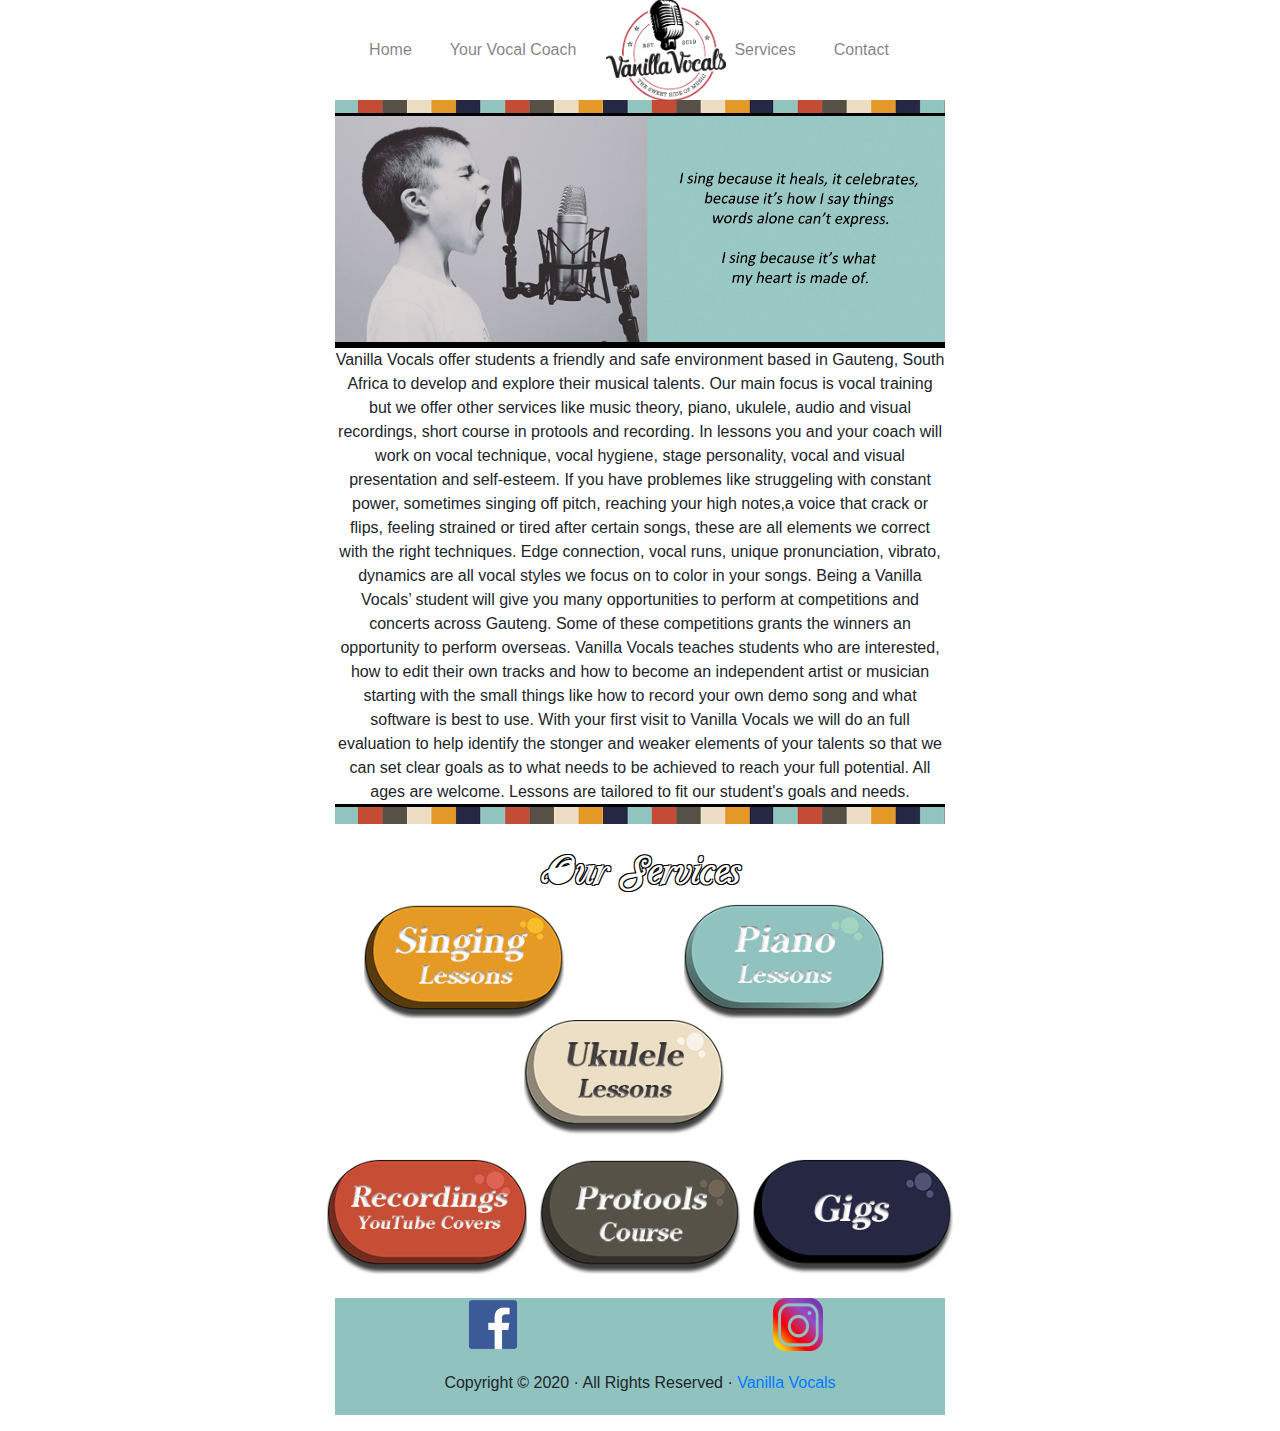
==== index.html @ 80941d9d "contact" ====
<html lang="en">
<head>
    <meta charset="UTF-8">
    <meta name="viewport" content="width=device-width, initial-scale=1.0">
    <meta http-equiv="X-UA-Compatible" content="ie=edge">
    
    <link rel="stylesheet" href="https://stackpath.bootstrapcdn.com/bootstrap/4.4.1/css/bootstrap.min.css" integrity="sha384-Vkoo8x4CGsO3+Hhxv8T/Q5PaXtkKtu6ug5TOeNV6gBiFeWPGFN9MuhOf23Q9Ifjh" crossorigin="anonymous">
    <link rel="stylesheet" type="text/css" href="css/index.css">
	
    <title>Vanilla Vocals</title>

</head>
<body>
    
    <div class="container col-lg-6 ">
<br><br><br><br>
        <nav class=" col-lg-6 navbar navbar-expand-md navbar-light  fixed-top transparent-navbar mx-auto">

            <button class="navbar-toggler" type="button" data-toggle="collapse" data-target="#navbarsExampleDefault" aria-controls="navbarsExampleDefault" aria-expanded="false" aria-label="Toggle navigation">
                <span class="navbar-toggler-icon"></span>
            </button>
            <div class="collapse navbar-collapse  justify-content-center" id="navbarsExampleDefault">
                <ul class="navbar-nav ">
                    <li class="nav-item "><a class="nav-link" href="./index.html0">Home</a></li>
                    <li class="nav-item "><a class="nav-link" href="./coach.html">Your Vocal Coach</a></li>
                </ul>
                <div><img width="120" src="./images/logo.png" alt="">
                  </div> 
                <ul class="navbar-nav ">
                    <li class="nav-item "><a class="nav-link" href="./Services.html">Services</a></li>
                    <li class="nav-item "><a class="nav-link" href="./contact">Contact</a></li>
                </ul>
            </div>
        </nav>
        </nav>
      <div class="colorbar"><img src="./images/background_stipes.png" alt="" width="100%" height="30" class="img-fluid mx-auto d-block"></div>
        <div class="top line">
            <div class=""><img src="./images/index_cover.png" alt="" width="100%" height="400" class="img-fluid mx-auto d-block"></div>
        </div>
          <div class="content text-center line">
            Vanilla Vocals offer students a friendly and safe environment based in Gauteng, South Africa 
            to develop and explore their musical talents. 
            Our main focus is vocal training but we offer other services like music theory, piano, ukulele, audio and visual recordings, short course in protools and recording.
            
            In lessons you and your coach will work on vocal technique, vocal hygiene, stage personality, vocal and visual presentation and self-esteem. If you have problemes like struggeling with constant power, sometimes singing off pitch, reaching your high notes,a voice that crack or flips, feeling strained or tired after certain songs, these are all elements we correct with the right techniques.
            Edge connection, vocal runs, unique pronunciation, vibrato, dynamics are all vocal styles we focus on to color in your songs.
            
            Being a Vanilla Vocals’ student will give you many opportunities to perform at competitions and concerts across Gauteng. Some of these competitions grants the winners an opportunity to perform overseas.
            
            Vanilla Vocals teaches students who are interested, how to edit their own tracks and how to become an independent artist or musician starting with the small things like how to record your own demo song and what software is best to use.
             
            With your first visit to Vanilla Vocals we will do an full evaluation to help identify the stonger and weaker elements of your talents so that we can set clear goals as to what needs to be achieved to reach your full potential.
            
            All ages are welcome. Lessons are tailored to fit our student's goals and needs.

          </div>
          <div class="colorbar"><img src="./images/background_stipes.png" alt="" width="100%" height="30" class="img-fluid mx-auto d-block"></div>
    <br>
   <h1 class="text-center">Our Services</h1> 
   <div id="navbar">
    <div class="services row">
        <img src="./images/singing.png" alt="" width="200" class="img-fluid mx-auto d-block" data-tilt data-tilt-max="20"><a class="nav-link" href="./Services.html/singing"></a>
        <img src="./images/piano.png" alt="" width="200"  class="img-fluid mx-auto d-block" data-tilt data-tilt-max="20" ><a class="nav-link" href="/"></a>
        <img src="./images/ukulele.png" alt="" width="200" class="img-fluid mx-auto d-block" data-tilt data-tilt-max="20"><a class="nav-link" href="#singing"></a>
    </div>
    <br>
    <div class="services row">
        <img src="./images/recordings.png" alt="" width="200" class="img-fluid mx-auto d-block" data-tilt data-tilt-max="20">
        <img src="./images/protools.png" alt="" width="200"  class="img-fluid mx-auto d-block"data-tilt data-tilt-max="20" >
        <img src="./images/gigs.png" alt="" width="200" class="img-fluid mx-auto d-block" data-tilt data-tilt-max="20">
    </div>
</div>
    <br>
    <div class="footer text-center">
       <div class="row mx-auto"> 
        <img src="./images/facebok.png" alt="facebook" width="70px" height="70px" class="img-fluid mx-auto">
        <img src="./images/insta.png" alt="Instagram" width="50px" height="50px"class="img-fluid mx-auto ">
    </div>
      
        <p>Copyright &copy; 2020 &middot; All Rights Reserved &middot; <a href="#" >Vanilla Vocals</a></p>
    
    </div>
    

</div>

    <script src="https://code.jquery.com/jquery-3.4.1.slim.min.js" integrity="sha384-J6qa4849blE2+poT4WnyKhv5vZF5SrPo0iEjwBvKU7imGFAV0wwj1yYfoRSJoZ+n" crossorigin="anonymous"></script>
    <script src="https://cdn.jsdelivr.net/npm/popper.js@1.16.0/dist/umd/popper.min.js" integrity="sha384-Q6E9RHvbIyZFJoft+2mJbHaEWldlvI9IOYy5n3zV9zzTtmI3UksdQRVvoxMfooAo" crossorigin="anonymous"></script>
    <script src="https://stackpath.bootstrapcdn.com/bootstrap/4.4.1/js/bootstrap.min.js" integrity="sha384-wfSDF2E50Y2D1uUdj0O3uMBJnjuUD4Ih7YwaYd1iqfktj0Uod8GCExl3Og8ifwB6" crossorigin="anonymous"></script>
    <script type="text/javascript" src="./js/vanilla-tilt.js"></script>
    <script type="text/javascript" src="./js/scroll.js"></script>
</body>
</html>
---- css/index.css ----
@font-face {
  font-family: 'carringtonregular';
    src: url('Carrington-webfont.woff') format('woff');
  font-weight: normal;
  font-style: normal;

}




.footer {
    background-color: #90c3bf ;
}

.line {
    border-top: black solid 3px;
    border-bottom: black solid 3px;
}
    
.slider {
    background: #333;
    height: 200px;
    width: 100%;
  }
  
  #logo {
    
    width: 150px;
    height: 70px;
  }
  
  .navbar-toggler {
    margin-top: 15px;
  }
  
  @media screen and (min-width: 992px) {
    .navbar {
        height: 100px;
     }
    #logo {
      
      width: 150px;
      height: 134px;
      position: relative;
      bottom: -20px;
    }
    .navbar-light .navbar-nav .nav-link {
      padding-right: 30px;
    }
    #nav-left {
      padding-left: 30px;
    }
  }

  .transparent-navbar{
	background-color: #fff;
    -ms-filter: "progid:DXImageTransform.Microsoft.Alpha(Opacity=50)";       /* IE 8 */
    filter: alpha(opacity=80);  /* IE 5-7 */
    -moz-opacity: 0;          /* Netscape */
    -khtml-opacity: 0;        /* Safari 1.x */
    opacity: 0.;  
  
}

h1 {
  font-family:'carringtonregular';
  color: #fff;
  text-shadow:
		-1px -1px 0 #000,
		1px -1px 0 #000,
		-1px 1px 0 #000,
		1px 1px 0 #000;
}

.singing {
  background-color: #e49828 ;
}

.piano {
  background-color: #91c4bf ;
}

.ukulele {
  background-color: #ecdcc3 ;
}

.recording {
  background-color: #c34c36 ;
}

.pro {
  background-color: #575046 ;
}

.gig {
  background-color: #262743 ;
}

p {
  padding: 20px;
}

.white {
  color: #fff;
}
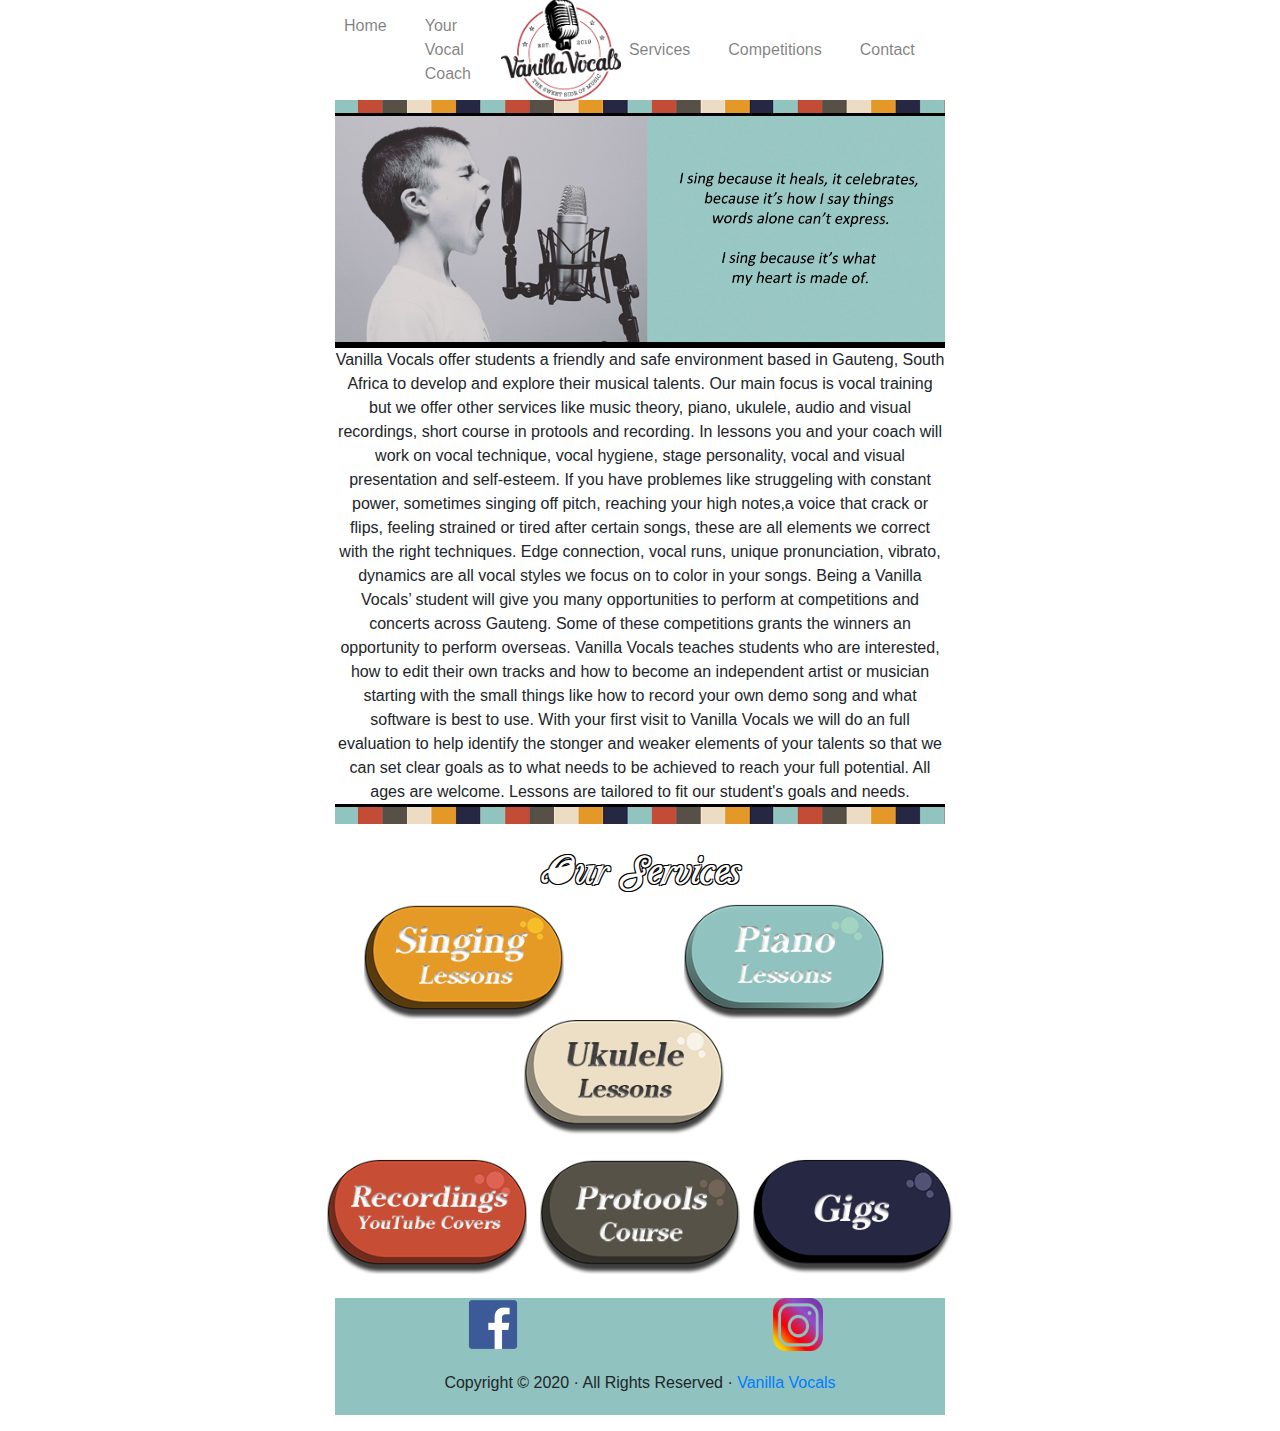
==== commit c1f0b460: "nav-changes" ====
--- a/index.html
+++ b/index.html
@@ -28,11 +28,12 @@
                   </div> 
                 <ul class="navbar-nav ">
                     <li class="nav-item "><a class="nav-link" href="./Services.html">Services</a></li>
+                    <li class="nav-item "><a class="nav-link" href="./Competitions.html">Competitions</a></li>
                     <li class="nav-item "><a class="nav-link" href="./contact">Contact</a></li>
                 </ul>
             </div>
         </nav>
-        </nav>
+        
       <div class="colorbar"><img src="./images/background_stipes.png" alt="" width="100%" height="30" class="img-fluid mx-auto d-block"></div>
         <div class="top line">
             <div class=""><img src="./images/index_cover.png" alt="" width="100%" height="400" class="img-fluid mx-auto d-block"></div>
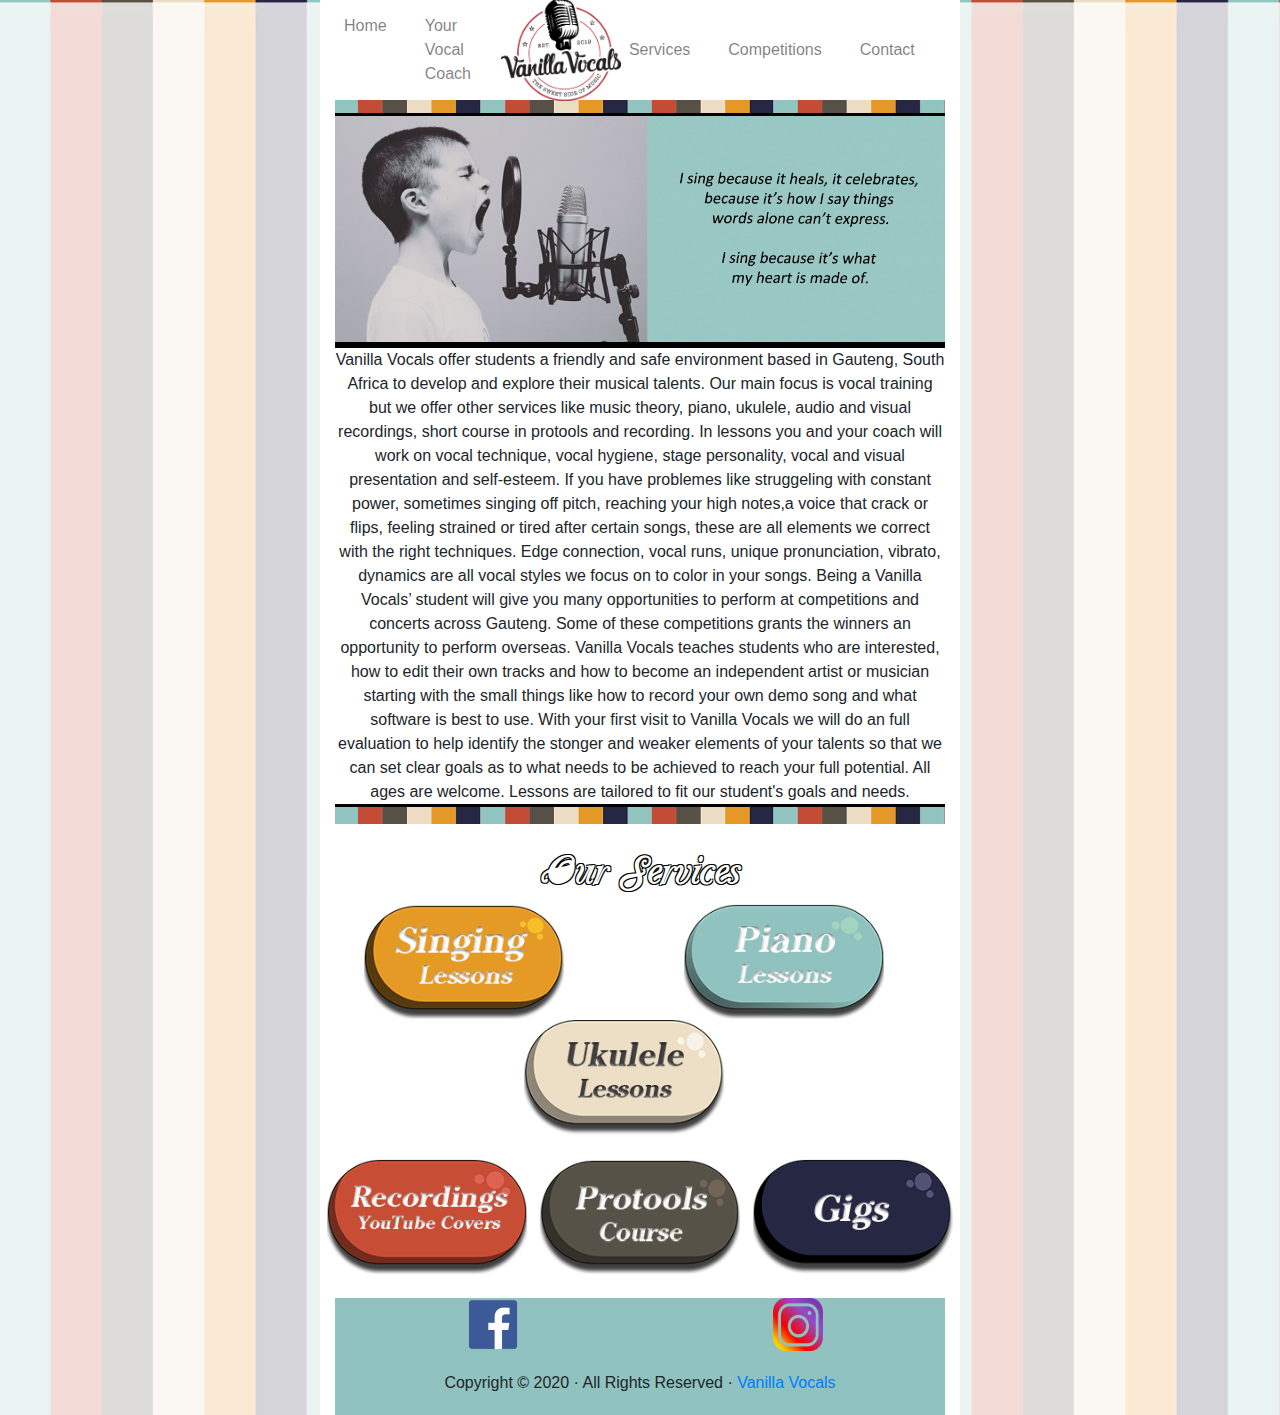
==== commit 3d30b0a7: "background" ====
--- a/index.html
+++ b/index.html
@@ -29,7 +29,7 @@
                 <ul class="navbar-nav ">
                     <li class="nav-item "><a class="nav-link" href="./Services.html">Services</a></li>
                     <li class="nav-item "><a class="nav-link" href="./Competitions.html">Competitions</a></li>
-                    <li class="nav-item "><a class="nav-link" href="./contact">Contact</a></li>
+                    <li class="nav-item "><a class="nav-link" href="./contact.html">Contact</a></li>
                 </ul>
             </div>
         </nav>
--- a/css/index.css
+++ b/css/index.css
@@ -1,3 +1,19 @@
+body,
+html {
+  width: 100%;
+  height: 100%;
+  font-family: 'Montserrat', sans-serif;
+  background: url(../images/background.png) no-repeat; 
+  -webkit-background-size: cover;
+  -moz-background-size: cover;
+  -o-background-size: cover;
+  background-size: cover;
+}
+
+.container {
+  background-color: #fff;
+}
+
 @font-face {
   font-family: 'carringtonregular';
     src: url('Carrington-webfont.woff') format('woff');
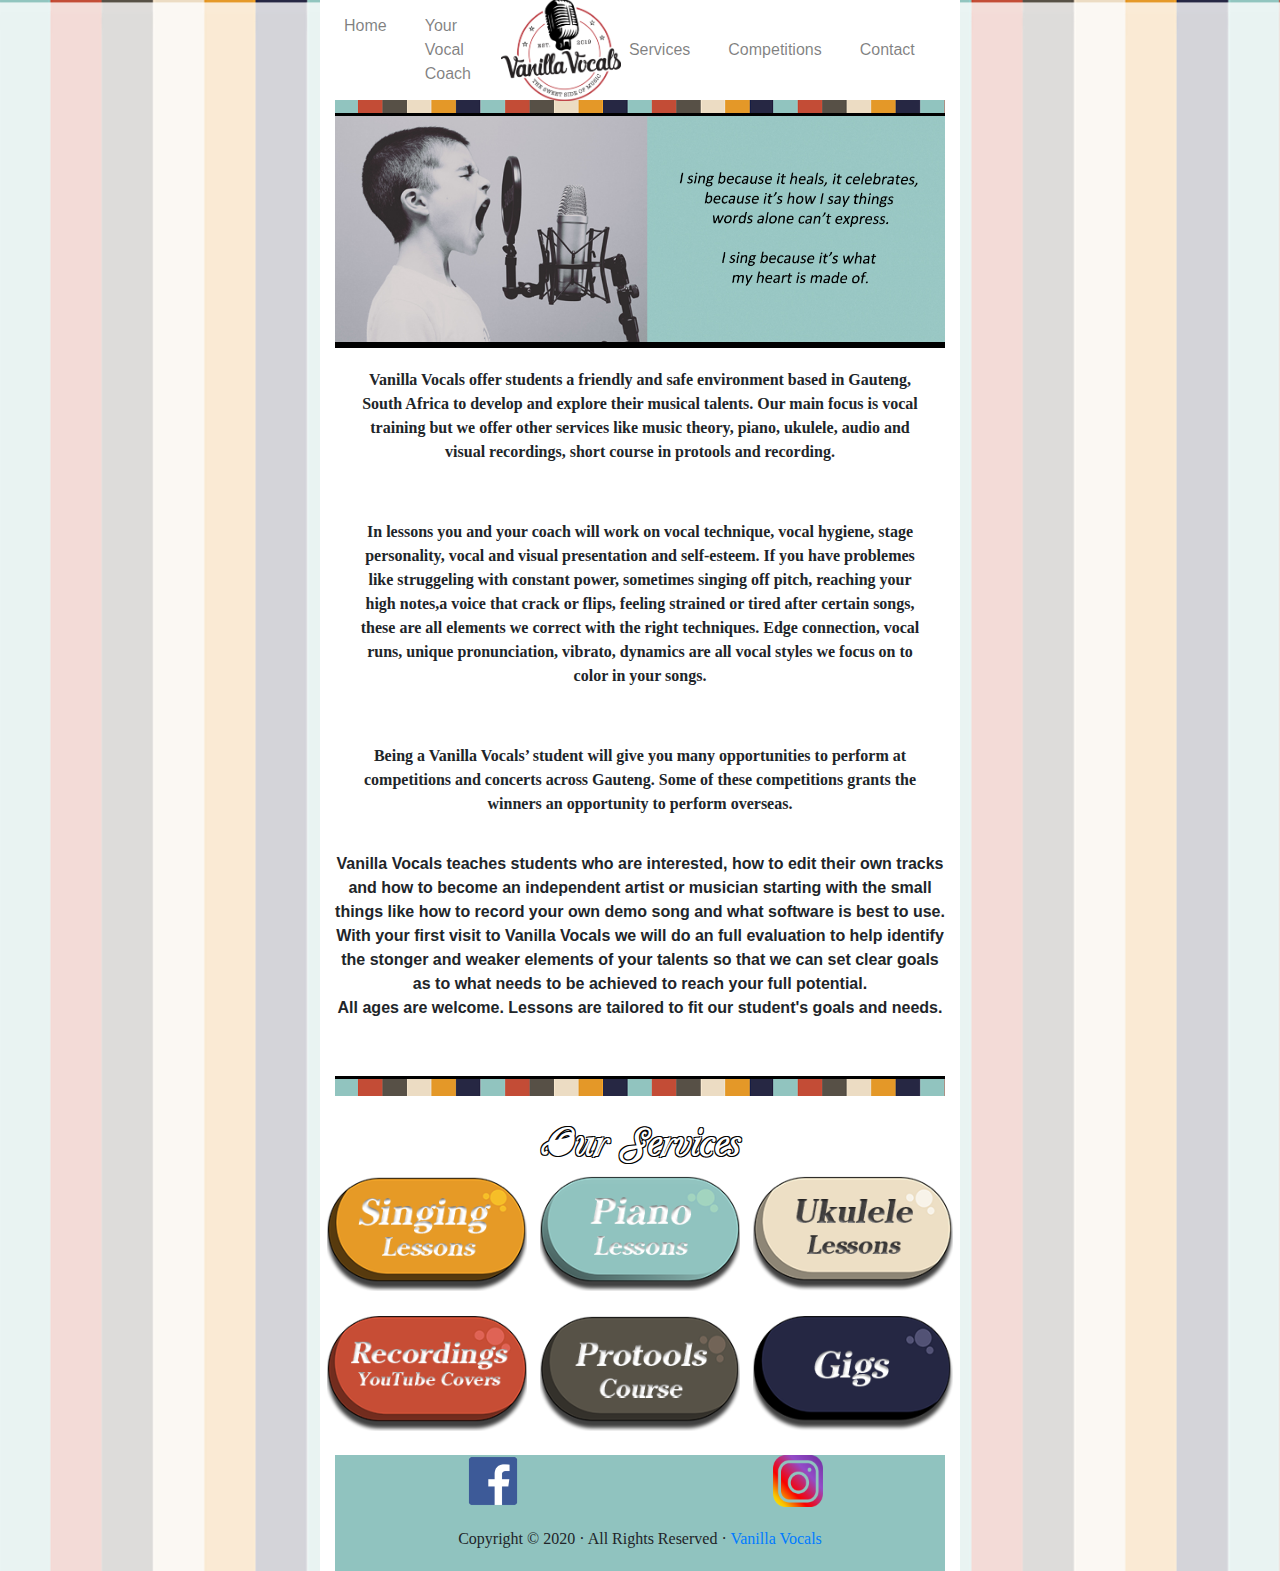
==== commit e9d42796: "font changes" ====
--- a/index.html
+++ b/index.html
@@ -21,7 +21,7 @@
             </button>
             <div class="collapse navbar-collapse  justify-content-center" id="navbarsExampleDefault">
                 <ul class="navbar-nav ">
-                    <li class="nav-item "><a class="nav-link" href="./index.html0">Home</a></li>
+                    <li class="nav-item "><a class="nav-link" href="./index.html">Home</a></li>
                     <li class="nav-item "><a class="nav-link" href="./coach.html">Your Vocal Coach</a></li>
                 </ul>
                 <div><img width="120" src="./images/logo.png" alt="">
@@ -38,21 +38,24 @@
         <div class="top line">
             <div class=""><img src="./images/index_cover.png" alt="" width="100%" height="400" class="img-fluid mx-auto d-block"></div>
         </div>
-          <div class="content text-center line">
-            Vanilla Vocals offer students a friendly and safe environment based in Gauteng, South Africa 
+          <div class="content text-center line tex">
+              <p>
+           <strong> Vanilla Vocals offer students a friendly and safe environment based in Gauteng, South Africa 
             to develop and explore their musical talents. 
-            Our main focus is vocal training but we offer other services like music theory, piano, ukulele, audio and visual recordings, short course in protools and recording.
+            Our main focus is vocal training but we offer other services like music theory, piano, ukulele, audio and visual recordings, short course in protools and recording.</p>
             
-            In lessons you and your coach will work on vocal technique, vocal hygiene, stage personality, vocal and visual presentation and self-esteem. If you have problemes like struggeling with constant power, sometimes singing off pitch, reaching your high notes,a voice that crack or flips, feeling strained or tired after certain songs, these are all elements we correct with the right techniques.
-            Edge connection, vocal runs, unique pronunciation, vibrato, dynamics are all vocal styles we focus on to color in your songs.
+            <p>In lessons you and your coach will work on vocal technique, vocal hygiene, stage personality, vocal and visual presentation and self-esteem. If you have problemes like struggeling with constant power, sometimes singing off pitch, reaching your high notes,a voice that crack or flips, feeling strained or tired after certain songs, these are all elements we correct with the right techniques.
+            Edge connection, vocal runs, unique pronunciation, vibrato, dynamics are all vocal styles we focus on to color in your songs.</p>
             
-            Being a Vanilla Vocals’ student will give you many opportunities to perform at competitions and concerts across Gauteng. Some of these competitions grants the winners an opportunity to perform overseas.
             
+           <p> Being a Vanilla Vocals’ student will give you many opportunities to perform at competitions and concerts across Gauteng. Some of these competitions grants the winners an opportunity to perform overseas.
+        </p> 
             Vanilla Vocals teaches students who are interested, how to edit their own tracks and how to become an independent artist or musician starting with the small things like how to record your own demo song and what software is best to use.
-             
+             <br>
             With your first visit to Vanilla Vocals we will do an full evaluation to help identify the stonger and weaker elements of your talents so that we can set clear goals as to what needs to be achieved to reach your full potential.
-            
-            All ages are welcome. Lessons are tailored to fit our student's goals and needs.
+            <br>
+            All ages are welcome. Lessons are tailored to fit our student's goals and needs.</strong>
+        </p>
 
           </div>
           <div class="colorbar"><img src="./images/background_stipes.png" alt="" width="100%" height="30" class="img-fluid mx-auto d-block"></div>
@@ -60,9 +63,9 @@
    <h1 class="text-center">Our Services</h1> 
    <div id="navbar">
     <div class="services row">
-        <img src="./images/singing.png" alt="" width="200" class="img-fluid mx-auto d-block" data-tilt data-tilt-max="20"><a class="nav-link" href="./Services.html/singing"></a>
-        <img src="./images/piano.png" alt="" width="200"  class="img-fluid mx-auto d-block" data-tilt data-tilt-max="20" ><a class="nav-link" href="/"></a>
-        <img src="./images/ukulele.png" alt="" width="200" class="img-fluid mx-auto d-block" data-tilt data-tilt-max="20"><a class="nav-link" href="#singing"></a>
+        <img src="./images/singing.png" alt="" width="200" class="img-fluid mx-auto d-block" data-tilt data-tilt-max="20">
+        <img src="./images/piano.png" alt="" width="200"  class="img-fluid mx-auto d-block" data-tilt data-tilt-max="20" >
+        <img src="./images/ukulele.png" alt="" width="200" class="img-fluid mx-auto d-block" data-tilt data-tilt-max="20">
     </div>
     <br>
     <div class="services row">
--- a/css/index.css
+++ b/css/index.css
@@ -1,9 +1,25 @@
+
+@font-face {
+  font-family: 'carringtonregular';
+    src: url('Carrington-webfont.woff') format('woff');
+  font-weight: normal;
+  font-style: normal;
+
+}
+
+@font-face {
+  font-family: 'Calibri Light';
+  font-style: normal;
+  font-weight: normal;
+  src: local('Calibri Light'), url('calibril.woff') format('woff');
+  }
+
+
 body,
 html {
   width: 100%;
   height: 100%;
-  font-family: 'Montserrat', sans-serif;
-  background: url(../images/background.png) no-repeat; 
+   background: url(../images/background.png) no-repeat; 
   -webkit-background-size: cover;
   -moz-background-size: cover;
   -o-background-size: cover;
@@ -13,16 +29,6 @@
 .container {
   background-color: #fff;
 }
-
-@font-face {
-  font-family: 'carringtonregular';
-    src: url('Carrington-webfont.woff') format('woff');
-  font-weight: normal;
-  font-style: normal;
-
-}
-
-
 
 
 .footer {
@@ -55,7 +61,7 @@
         height: 100px;
      }
     #logo {
-      
+     
       width: 150px;
       height: 134px;
       position: relative;
@@ -115,8 +121,21 @@
 
 p {
   padding: 20px;
+  padding: 20px;
+  font-family: 'Calibri';
+  font-style: normal;
+  font-variant: normal; 
+  
+  
 }
 
 .white {
   color: #fff;
-}+}
+
+h4 {
+  color: #91c4bf ;
+}
+
+
+
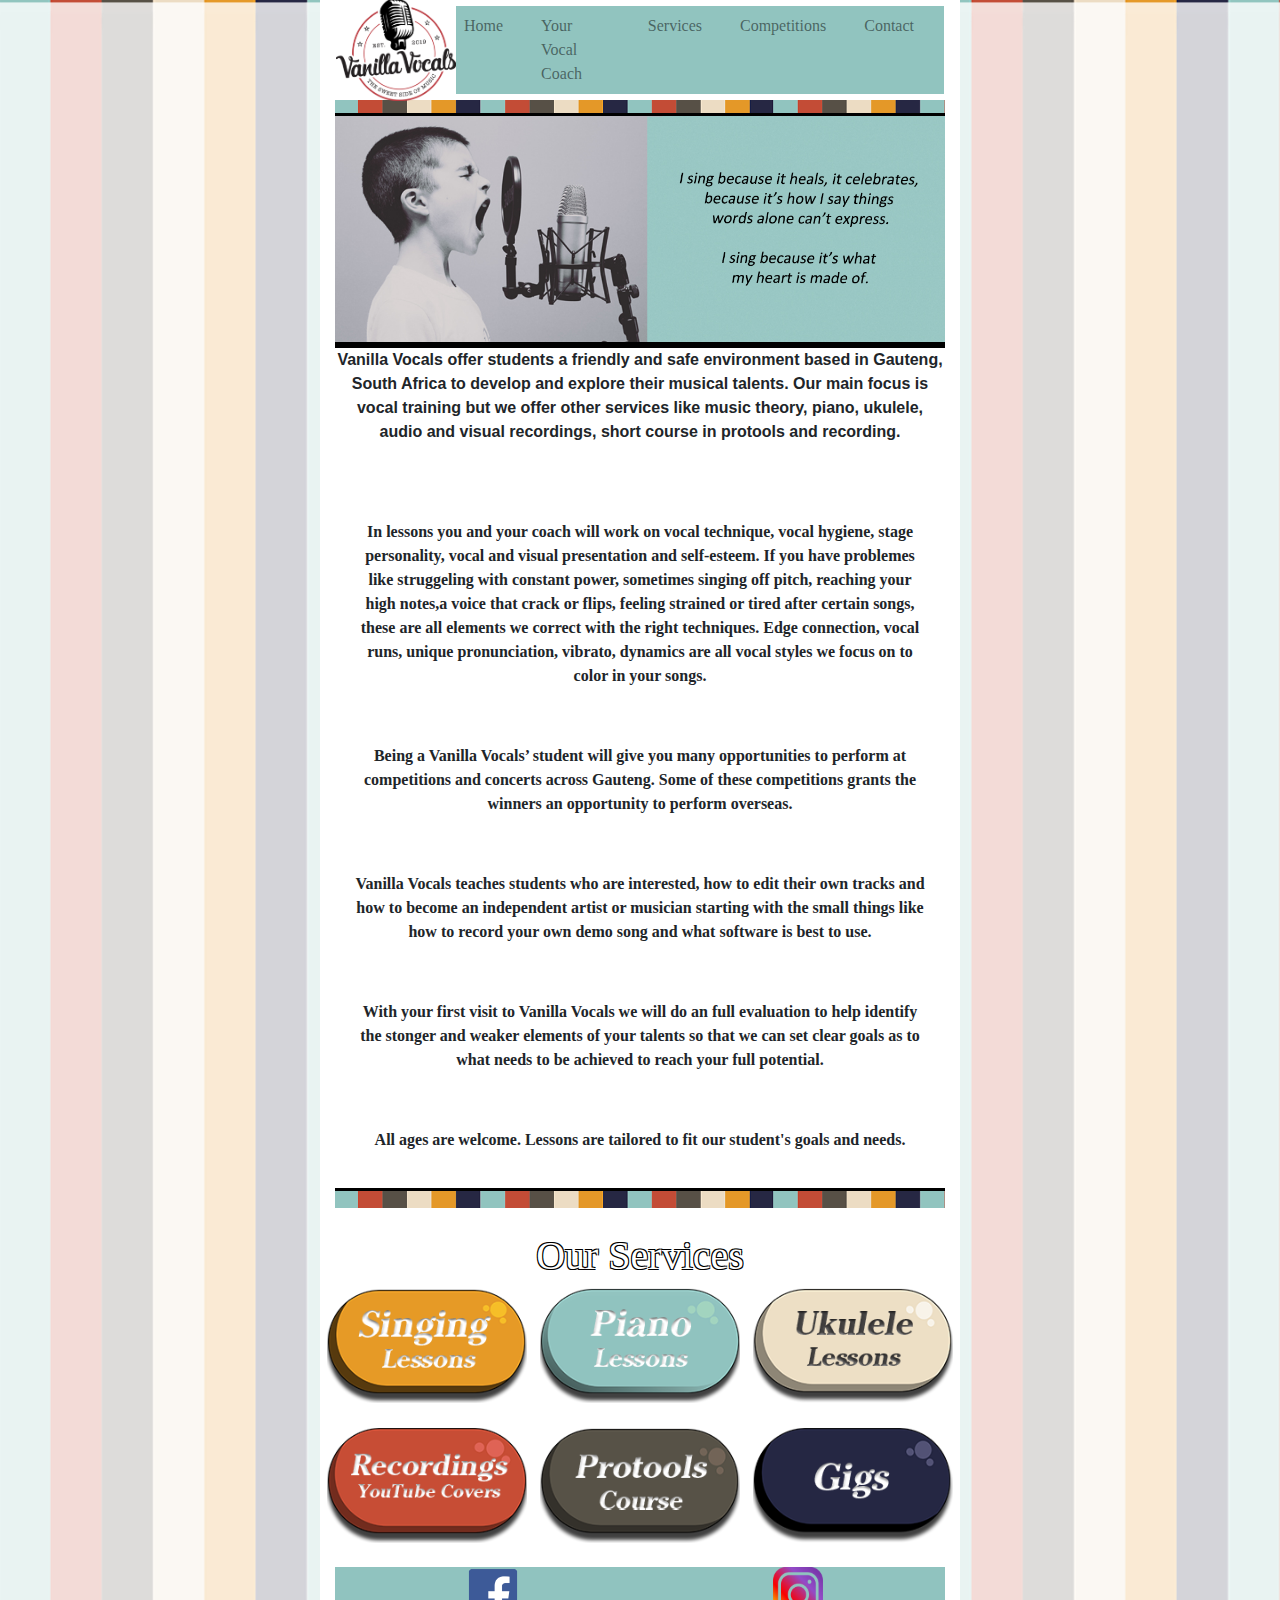
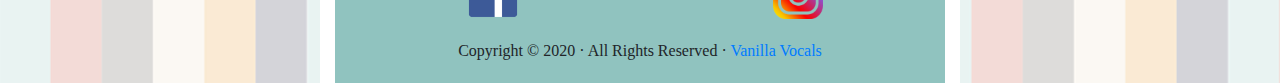
==== commit 17ff4472: "p tags" ====
--- a/index.html
+++ b/index.html
@@ -14,24 +14,25 @@
     
     <div class="container col-lg-6 ">
 <br><br><br><br>
+        
+  
+
         <nav class=" col-lg-6 navbar navbar-expand-md navbar-light  fixed-top transparent-navbar mx-auto">
 
             <button class="navbar-toggler" type="button" data-toggle="collapse" data-target="#navbarsExampleDefault" aria-controls="navbarsExampleDefault" aria-expanded="false" aria-label="Toggle navigation">
                 <span class="navbar-toggler-icon"></span>
             </button>
+            <div><img width="120" src="./images/logo.png" alt="">
+            </div> 
             <div class="collapse navbar-collapse  justify-content-center" id="navbarsExampleDefault">
                 <ul class="navbar-nav ">
                     <li class="nav-item "><a class="nav-link" href="./index.html">Home</a></li>
                     <li class="nav-item "><a class="nav-link" href="./coach.html">Your Vocal Coach</a></li>
-                </ul>
-                <div><img width="120" src="./images/logo.png" alt="">
-                  </div> 
-                <ul class="navbar-nav ">
                     <li class="nav-item "><a class="nav-link" href="./Services.html">Services</a></li>
                     <li class="nav-item "><a class="nav-link" href="./Competitions.html">Competitions</a></li>
                     <li class="nav-item "><a class="nav-link" href="./contact.html">Contact</a></li>
                 </ul>
-            </div>
+              </div>
         </nav>
         
       <div class="colorbar"><img src="./images/background_stipes.png" alt="" width="100%" height="30" class="img-fluid mx-auto d-block"></div>
@@ -39,23 +40,32 @@
             <div class=""><img src="./images/index_cover.png" alt="" width="100%" height="400" class="img-fluid mx-auto d-block"></div>
         </div>
           <div class="content text-center line tex">
-              <p>
+              
            <strong> Vanilla Vocals offer students a friendly and safe environment based in Gauteng, South Africa 
             to develop and explore their musical talents. 
             Our main focus is vocal training but we offer other services like music theory, piano, ukulele, audio and visual recordings, short course in protools and recording.</p>
             
-            <p>In lessons you and your coach will work on vocal technique, vocal hygiene, stage personality, vocal and visual presentation and self-esteem. If you have problemes like struggeling with constant power, sometimes singing off pitch, reaching your high notes,a voice that crack or flips, feeling strained or tired after certain songs, these are all elements we correct with the right techniques.
-            Edge connection, vocal runs, unique pronunciation, vibrato, dynamics are all vocal styles we focus on to color in your songs.</p>
             
+            <p>
+                In lessons you and your coach will work on vocal technique, vocal hygiene, stage personality, vocal and visual presentation and self-esteem. If you have problemes like struggeling with constant power, sometimes singing off pitch, reaching your high notes,a voice that crack or flips, feeling strained or tired after certain songs, these are all elements we correct with the right techniques.
+                Edge connection, vocal runs, unique pronunciation, vibrato, dynamics are all vocal styles we focus on to color in your songs.
+            </p>
+        
+           <p> 
+               Being a Vanilla Vocals’ student will give you many opportunities to perform at competitions and concerts across Gauteng. Some of these competitions grants the winners an opportunity to perform overseas.
+            </p> 
             
-           <p> Being a Vanilla Vocals’ student will give you many opportunities to perform at competitions and concerts across Gauteng. Some of these competitions grants the winners an opportunity to perform overseas.
-        </p> 
-            Vanilla Vocals teaches students who are interested, how to edit their own tracks and how to become an independent artist or musician starting with the small things like how to record your own demo song and what software is best to use.
-             <br>
+            <p>
+                Vanilla Vocals teaches students who are interested, how to edit their own tracks and how to become an independent artist or musician starting with the small things like how to record your own demo song and what software is best to use.
+            </p>
+            <p>
             With your first visit to Vanilla Vocals we will do an full evaluation to help identify the stonger and weaker elements of your talents so that we can set clear goals as to what needs to be achieved to reach your full potential.
-            <br>
-            All ages are welcome. Lessons are tailored to fit our student's goals and needs.</strong>
-        </p>
+            </p>
+            <p>
+            All ages are welcome. Lessons are tailored to fit our student's goals and needs.
+            </p>
+        </strong>
+        
 
           </div>
           <div class="colorbar"><img src="./images/background_stipes.png" alt="" width="100%" height="30" class="img-fluid mx-auto d-block"></div>
--- a/css/index.css
+++ b/css/index.css
@@ -1,3 +1,6 @@
+<style>
+@import url('https://fonts.googleapis.com/css?family=Sriracha&display=swap');
+</style>
 
 @font-face {
   font-family: 'carringtonregular';
@@ -137,5 +140,8 @@
   color: #91c4bf ;
 }
 
+.navbar-nav {
+  background-color: #91c4bf;
+  font-family: 'Sriracha', cursive;
+}
 
-
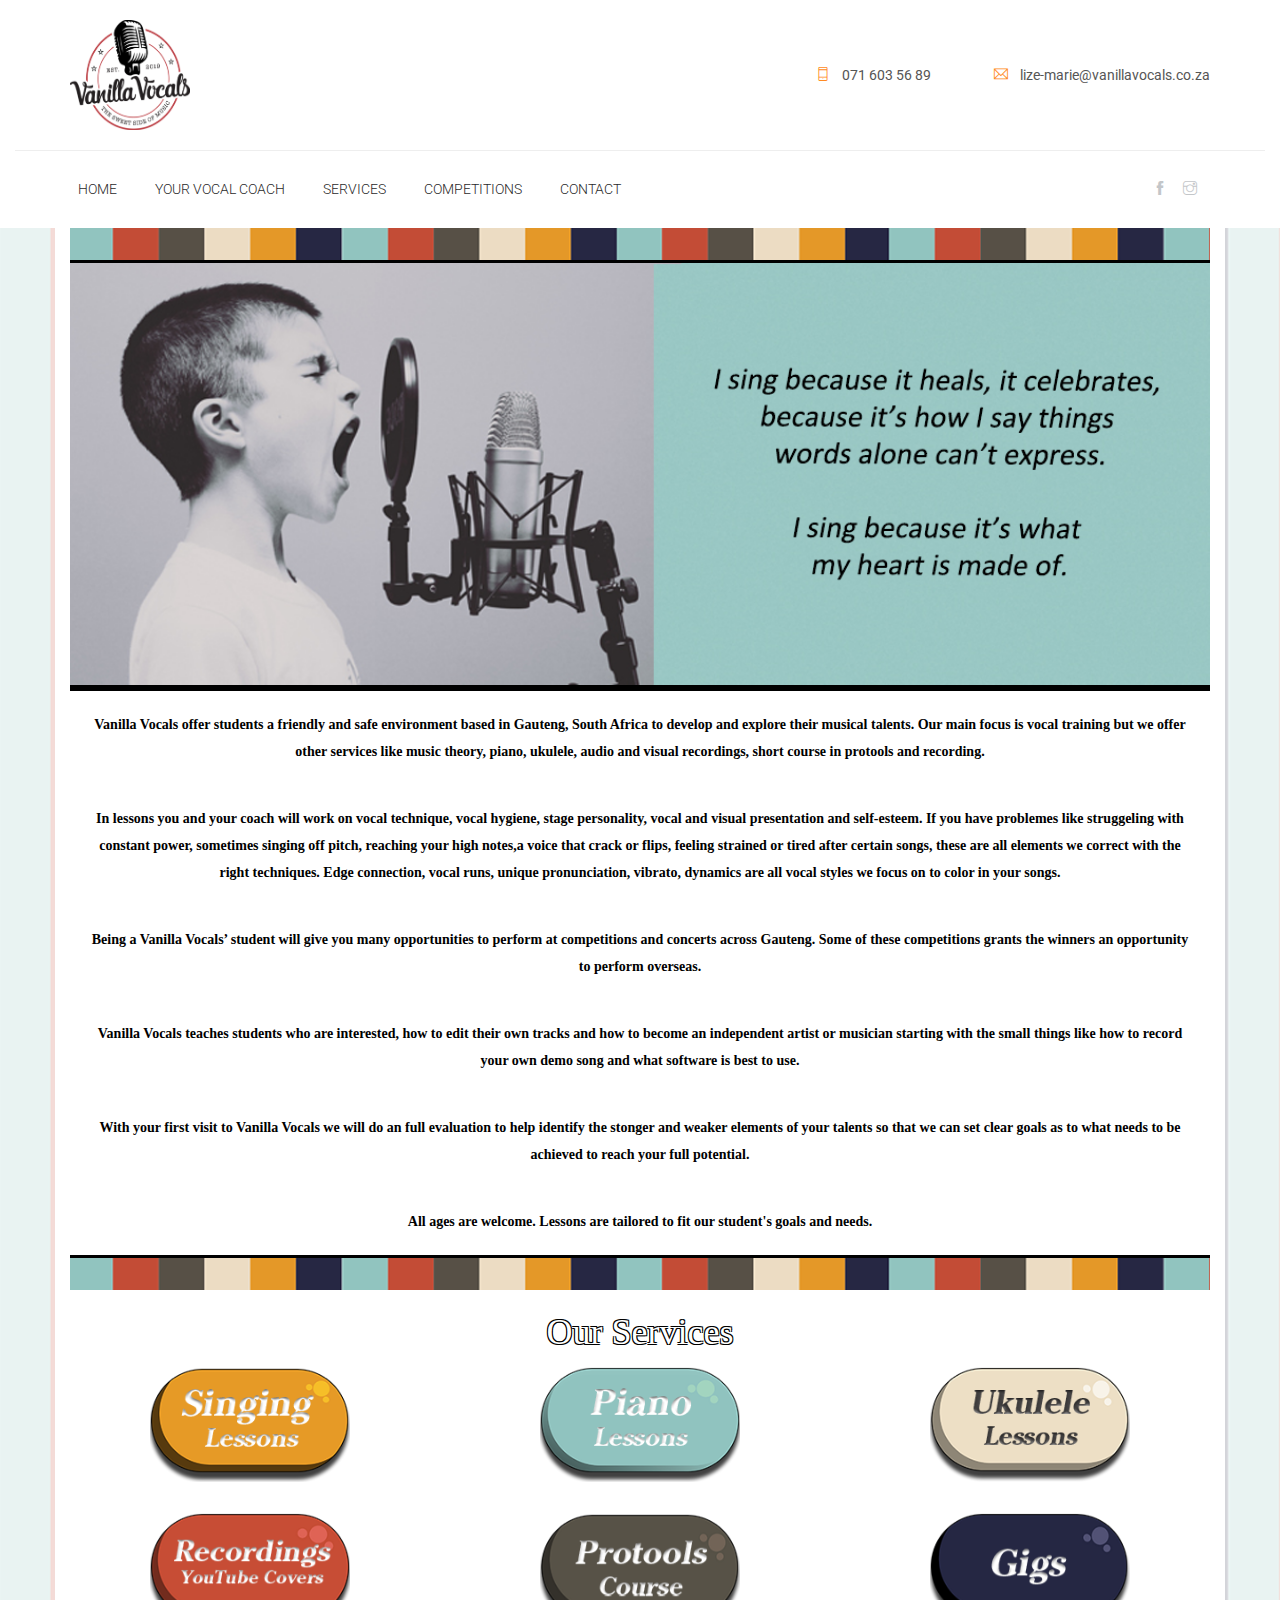
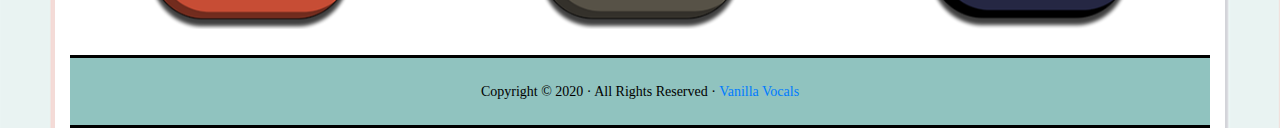
==== commit fbb3b07d: "nav bar" ====
--- a/index.html
+++ b/index.html
@@ -3,45 +3,109 @@
     <meta charset="UTF-8">
     <meta name="viewport" content="width=device-width, initial-scale=1.0">
     <meta http-equiv="X-UA-Compatible" content="ie=edge">
-    
+    <link rel="icon" href="./images/logo.png">
     <link rel="stylesheet" href="https://stackpath.bootstrapcdn.com/bootstrap/4.4.1/css/bootstrap.min.css" integrity="sha384-Vkoo8x4CGsO3+Hhxv8T/Q5PaXtkKtu6ug5TOeNV6gBiFeWPGFN9MuhOf23Q9Ifjh" crossorigin="anonymous">
+   
+    <script src="js/jquery-1.12.1.min.js"></script>
+   
+  
+    <!-- animate CSS -->
+    <link rel="stylesheet" href="css/animate.css">
+    <!-- owl carousel CSS -->
+    
+    <!-- themify CSS -->
+    <link rel="stylesheet" href="css/themify-icons.css">
+    <!-- flaticon CSS -->
+    <link rel="stylesheet" href="css/flaticon.css">
+    <!-- font awesome CSS -->
+   
+    <!-- swiper CSS -->
+    
+    <!-- style CSS -->
+    <link rel="stylesheet" href="css/style.css">
     <link rel="stylesheet" type="text/css" href="css/index.css">
 	
     <title>Vanilla Vocals</title>
 
 </head>
 <body>
-    
-    <div class="container col-lg-6 ">
-<br><br><br><br>
-        
-  
-
-        <nav class=" col-lg-6 navbar navbar-expand-md navbar-light  fixed-top transparent-navbar mx-auto">
-
-            <button class="navbar-toggler" type="button" data-toggle="collapse" data-target="#navbarsExampleDefault" aria-controls="navbarsExampleDefault" aria-expanded="false" aria-label="Toggle navigation">
-                <span class="navbar-toggler-icon"></span>
-            </button>
-            <div><img width="120" src="./images/logo.png" alt="">
-            </div> 
-            <div class="collapse navbar-collapse  justify-content-center" id="navbarsExampleDefault">
-                <ul class="navbar-nav ">
-                    <li class="nav-item "><a class="nav-link" href="./index.html">Home</a></li>
-                    <li class="nav-item "><a class="nav-link" href="./coach.html">Your Vocal Coach</a></li>
-                    <li class="nav-item "><a class="nav-link" href="./Services.html">Services</a></li>
-                    <li class="nav-item "><a class="nav-link" href="./Competitions.html">Competitions</a></li>
-                    <li class="nav-item "><a class="nav-link" href="./contact.html">Contact</a></li>
-                </ul>
-              </div>
-        </nav>
-        
+    <header class="header_area col-lg-12 bg-white ">
+        <div class="sub_header">
+            <div class="container">
+                <div class="row align-items-center">
+                  <div class="col-md-4 col-xl-6">
+                      <div id="logo">
+                          <a href="index.html"><img src="./images/logo.png" alt="" title="" width="120" height="110"  /></a>
+                      </div>
+                  </div>
+                  <div class="col-md-8 col-xl-6">
+                      <div class="sub_header_social_icon float-right">
+                        <a href="#"><i class="ti-mobile"></i>071 603 56 89</a>
+                        <a href="#"><i class="ti-email"></i>lize-marie@vanillavocals.co.za</a>
+                        
+                      </div>
+                    </div>
+                </div>
+            </div>
+        </div>
+        <div class="main_menu">
+            <div class="container">
+                <div class="row">
+                    <div class="col-lg-12">
+                        <nav class="navbar navbar-expand-lg navbar-light">
+                            <button class="navbar-toggler" type="button" data-toggle="collapse" data-target="#navbarSupportedContent" aria-controls="navbarSupportedContent" aria-expanded="false" aria-label="Toggle navigation">
+                                <span class="navbar-toggler-icon"></span>
+                            </button>
+
+                            <div class="collapse navbar-collapse" id="navbarSupportedContent">
+                                <ul class="navbar-nav mr-auto">
+                                    <li class="nav-item active">
+                                        <a class="nav-link active" href="index.html">Home</a>
+                                    </li>
+                                    <li class="nav-item">
+                                        <a href="./coach.html" class="nav-link">Your Vocal Coach</a>
+                                    </li>
+                                    <li class="nav-item">
+                                        <a href="./Services.html" class="nav-link">Services</a>
+                                    </li>
+                                    <li class="nav-item">
+                                        <a href="./Competitions.html" class="nav-link">Competitions</a>
+                                    </li>
+                                  <li class="nav-item">
+                                        <a href="contact.html" class="nav-link">Contact</a>
+                                    </li>
+                                </ul>
+                                <div class="header_social_icon d-none d-lg-block">
+                                    <ul>
+                                        <li><a href="#"><i class="ti-facebook"></i></a></li>
+                                        <li><a href="#"><i class="ti-instagram"></i></a></li>
+                                        
+                                    </ul>
+                                </div>
+                            </div>
+                        </nav>
+                        <div class="header_social_icon d-block d-lg-none">
+                            <ul>
+                                <li><a href="#"><i class="ti-facebook"></i></a></li>
+                                <li><a href="#"><i class="ti-instagram"></i></a></li>
+                                
+                            </ul>
+                        </div>
+                    </div>
+                </div>
+            </div>
+        </div>
+    </header>
+
+    <div class="container col-sm-12 col-md-12 col-xl-8 ">
+    
       <div class="colorbar"><img src="./images/background_stipes.png" alt="" width="100%" height="30" class="img-fluid mx-auto d-block"></div>
         <div class="top line">
             <div class=""><img src="./images/index_cover.png" alt="" width="100%" height="400" class="img-fluid mx-auto d-block"></div>
         </div>
           <div class="content text-center line tex">
               
-           <strong> Vanilla Vocals offer students a friendly and safe environment based in Gauteng, South Africa 
+           <strong> <p>Vanilla Vocals offer students a friendly and safe environment based in Gauteng, South Africa 
             to develop and explore their musical talents. 
             Our main focus is vocal training but we offer other services like music theory, piano, ukulele, audio and visual recordings, short course in protools and recording.</p>
             
@@ -72,24 +136,32 @@
     <br>
    <h1 class="text-center">Our Services</h1> 
    <div id="navbar">
-    <div class="services row">
-        <img src="./images/singing.png" alt="" width="200" class="img-fluid mx-auto d-block" data-tilt data-tilt-max="20">
-        <img src="./images/piano.png" alt="" width="200"  class="img-fluid mx-auto d-block" data-tilt data-tilt-max="20" >
-        <img src="./images/ukulele.png" alt="" width="200" class="img-fluid mx-auto d-block" data-tilt data-tilt-max="20">
+    <div class="row">
+        <div class="mx-auto services">
+        <a href="Services.html"><img src="./images/singing.png" alt="" width="200" class="img-fluid " data-tilt="" data-tilt-max="20"></a>
+     </div>
+     <div class="mx-auto services">
+        <a href="Services.html#piano"><img src="./images/piano.png" alt="" width="200" class="img-fluid " data-tilt="" data-tilt-max="20" ></a>
+    </div>
+    <div class="mx-auto services">
+        <a href="Services.html#ukulele"><img src="./images/ukulele.png" alt="" width="200" class="img-fluid " data-tilt="" data-tilt-max="20" ></a> 
+    </div> 
     </div>
     <br>
-    <div class="services row">
-        <img src="./images/recordings.png" alt="" width="200" class="img-fluid mx-auto d-block" data-tilt data-tilt-max="20">
-        <img src="./images/protools.png" alt="" width="200"  class="img-fluid mx-auto d-block"data-tilt data-tilt-max="20" >
-        <img src="./images/gigs.png" alt="" width="200" class="img-fluid mx-auto d-block" data-tilt data-tilt-max="20">
+    <div class="row">
+        <div class="mx-auto services">
+     <a href="Services.html#recordings"><img src="./images/recordings.png" alt="" width="200" class="img-fluid mx-auto d-block" data-tilt="" data-tilt-max="20" style="will-change: transform; transform: perspective(1000px) rotateX(0deg) rotateY(0deg) scale3d(1, 1, 1);"></a> 
+    </div>
+    <div class="mx-auto services">
+     <a href="Services.html#protools"><img src="./images/protools.png" alt="" width="200" class="img-fluid mx-auto d-block" data-tilt="" data-tilt-max="20" style="will-change: transform; transform: perspective(1000px) rotateX(0deg) rotateY(0deg) scale3d(1, 1, 1);"></a>
+     </div>
+     <div class="mx-auto services">
+     <a href="Services.html#gigs"><img src="./images/gigs.png" alt="" width="200" class="img-fluid mx-auto d-block" data-tilt="" data-tilt-max="20" style="will-change: transform; transform: perspective(1000px) rotateX(0deg) rotateY(0deg) scale3d(1, 1, 1);"></a> 
+    </div>
     </div>
 </div>
     <br>
-    <div class="footer text-center">
-       <div class="row mx-auto"> 
-        <img src="./images/facebok.png" alt="facebook" width="70px" height="70px" class="img-fluid mx-auto">
-        <img src="./images/insta.png" alt="Instagram" width="50px" height="50px"class="img-fluid mx-auto ">
-    </div>
+    <div class="footer text-center line ">
       
         <p>Copyright &copy; 2020 &middot; All Rights Reserved &middot; <a href="#" >Vanilla Vocals</a></p>
     
@@ -103,5 +175,26 @@
     <script src="https://stackpath.bootstrapcdn.com/bootstrap/4.4.1/js/bootstrap.min.js" integrity="sha384-wfSDF2E50Y2D1uUdj0O3uMBJnjuUD4Ih7YwaYd1iqfktj0Uod8GCExl3Og8ifwB6" crossorigin="anonymous"></script>
     <script type="text/javascript" src="./js/vanilla-tilt.js"></script>
     <script type="text/javascript" src="./js/scroll.js"></script>
+    <script src="js/jquery-1.12.1.min.js"></script>
+    <!-- popper js -->
+    <script src="js/popper.min.js"></script>
+    <!-- bootstrap js -->
+    <script src="js/bootstrap.min.js"></script>
+    <!-- aos js -->
+    <script src="js/aos.js"></script>
+    <!-- easing js -->
+    <script src="js/jquery.magnific-popup.js"></script>
+    <!-- swiper js -->
+    <script src="js/swiper.min.js"></script>
+    <!-- swiper js -->
+    <script src="js/masonry.pkgd.js"></script>
+    <!-- particles js -->
+    <script src="js/owl.carousel.min.js"></script>
+    <!-- carousel js -->
+    <script src="js/swiper.min.js"></script>
+    <!-- swiper js -->
+    <script src="js/swiper_custom.js"></script>
+    <!-- custom js -->
+    <script src="js/custom.js"></script> 
 </body>
 </html>--- a/css/themify-icons.css
+++ b/css/themify-icons.css
@@ -0,0 +1,1081 @@
+@font-face {
+	font-family: 'themify';
+	src:url('../fonts/themify.eot?-fvbane');
+	src:url('../fonts/themify.eot?#iefix-fvbane') format('embedded-opentype'),
+		url('../fonts/themify.woff?-fvbane') format('woff'),
+		url('../fonts/themify.ttf?-fvbane') format('truetype'),
+		url('../fonts/themify.svg?-fvbane#themify') format('svg');
+	font-weight: normal;
+	font-style: normal;
+}
+
+[class^="ti-"], [class*=" ti-"] {
+	font-family: 'themify';
+	speak: none;
+	font-style: normal;
+	font-weight: normal;
+	font-variant: normal;
+	text-transform: none;
+	line-height: 1;
+
+	/* Better Font Rendering =========== */
+	-webkit-font-smoothing: antialiased;
+	-moz-osx-font-smoothing: grayscale;
+}
+
+.ti-wand:before {
+	content: "\e600";
+}
+.ti-volume:before {
+	content: "\e601";
+}
+.ti-user:before {
+	content: "\e602";
+}
+.ti-unlock:before {
+	content: "\e603";
+}
+.ti-unlink:before {
+	content: "\e604";
+}
+.ti-trash:before {
+	content: "\e605";
+}
+.ti-thought:before {
+	content: "\e606";
+}
+.ti-target:before {
+	content: "\e607";
+}
+.ti-tag:before {
+	content: "\e608";
+}
+.ti-tablet:before {
+	content: "\e609";
+}
+.ti-star:before {
+	content: "\e60a";
+}
+.ti-spray:before {
+	content: "\e60b";
+}
+.ti-signal:before {
+	content: "\e60c";
+}
+.ti-shopping-cart:before {
+	content: "\e60d";
+}
+.ti-shopping-cart-full:before {
+	content: "\e60e";
+}
+.ti-settings:before {
+	content: "\e60f";
+}
+.ti-search:before {
+	content: "\e610";
+}
+.ti-zoom-in:before {
+	content: "\e611";
+}
+.ti-zoom-out:before {
+	content: "\e612";
+}
+.ti-cut:before {
+	content: "\e613";
+}
+.ti-ruler:before {
+	content: "\e614";
+}
+.ti-ruler-pencil:before {
+	content: "\e615";
+}
+.ti-ruler-alt:before {
+	content: "\e616";
+}
+.ti-bookmark:before {
+	content: "\e617";
+}
+.ti-bookmark-alt:before {
+	content: "\e618";
+}
+.ti-reload:before {
+	content: "\e619";
+}
+.ti-plus:before {
+	content: "\e61a";
+}
+.ti-pin:before {
+	content: "\e61b";
+}
+.ti-pencil:before {
+	content: "\e61c";
+}
+.ti-pencil-alt:before {
+	content: "\e61d";
+}
+.ti-paint-roller:before {
+	content: "\e61e";
+}
+.ti-paint-bucket:before {
+	content: "\e61f";
+}
+.ti-na:before {
+	content: "\e620";
+}
+.ti-mobile:before {
+	content: "\e621";
+}
+.ti-minus:before {
+	content: "\e622";
+}
+.ti-medall:before {
+	content: "\e623";
+}
+.ti-medall-alt:before {
+	content: "\e624";
+}
+.ti-marker:before {
+	content: "\e625";
+}
+.ti-marker-alt:before {
+	content: "\e626";
+}
+.ti-arrow-up:before {
+	content: "\e627";
+}
+.ti-arrow-right:before {
+	content: "\e628";
+}
+.ti-arrow-left:before {
+	content: "\e629";
+}
+.ti-arrow-down:before {
+	content: "\e62a";
+}
+.ti-lock:before {
+	content: "\e62b";
+}
+.ti-location-arrow:before {
+	content: "\e62c";
+}
+.ti-link:before {
+	content: "\e62d";
+}
+.ti-layout:before {
+	content: "\e62e";
+}
+.ti-layers:before {
+	content: "\e62f";
+}
+.ti-layers-alt:before {
+	content: "\e630";
+}
+.ti-key:before {
+	content: "\e631";
+}
+.ti-import:before {
+	content: "\e632";
+}
+.ti-image:before {
+	content: "\e633";
+}
+.ti-heart:before {
+	content: "\e634";
+}
+.ti-heart-broken:before {
+	content: "\e635";
+}
+.ti-hand-stop:before {
+	content: "\e636";
+}
+.ti-hand-open:before {
+	content: "\e637";
+}
+.ti-hand-drag:before {
+	content: "\e638";
+}
+.ti-folder:before {
+	content: "\e639";
+}
+.ti-flag:before {
+	content: "\e63a";
+}
+.ti-flag-alt:before {
+	content: "\e63b";
+}
+.ti-flag-alt-2:before {
+	content: "\e63c";
+}
+.ti-eye:before {
+	content: "\e63d";
+}
+.ti-export:before {
+	content: "\e63e";
+}
+.ti-exchange-vertical:before {
+	content: "\e63f";
+}
+.ti-desktop:before {
+	content: "\e640";
+}
+.ti-cup:before {
+	content: "\e641";
+}
+.ti-crown:before {
+	content: "\e642";
+}
+.ti-comments:before {
+	content: "\e643";
+}
+.ti-comment:before {
+	content: "\e644";
+}
+.ti-comment-alt:before {
+	content: "\e645";
+}
+.ti-close:before {
+	content: "\e646";
+}
+.ti-clip:before {
+	content: "\e647";
+}
+.ti-angle-up:before {
+	content: "\e648";
+}
+.ti-angle-right:before {
+	content: "\e649";
+}
+.ti-angle-left:before {
+	content: "\e64a";
+}
+.ti-angle-down:before {
+	content: "\e64b";
+}
+.ti-check:before {
+	content: "\e64c";
+}
+.ti-check-box:before {
+	content: "\e64d";
+}
+.ti-camera:before {
+	content: "\e64e";
+}
+.ti-announcement:before {
+	content: "\e64f";
+}
+.ti-brush:before {
+	content: "\e650";
+}
+.ti-briefcase:before {
+	content: "\e651";
+}
+.ti-bolt:before {
+	content: "\e652";
+}
+.ti-bolt-alt:before {
+	content: "\e653";
+}
+.ti-blackboard:before {
+	content: "\e654";
+}
+.ti-bag:before {
+	content: "\e655";
+}
+.ti-move:before {
+	content: "\e656";
+}
+.ti-arrows-vertical:before {
+	content: "\e657";
+}
+.ti-arrows-horizontal:before {
+	content: "\e658";
+}
+.ti-fullscreen:before {
+	content: "\e659";
+}
+.ti-arrow-top-right:before {
+	content: "\e65a";
+}
+.ti-arrow-top-left:before {
+	content: "\e65b";
+}
+.ti-arrow-circle-up:before {
+	content: "\e65c";
+}
+.ti-arrow-circle-right:before {
+	content: "\e65d";
+}
+.ti-arrow-circle-left:before {
+	content: "\e65e";
+}
+.ti-arrow-circle-down:before {
+	content: "\e65f";
+}
+.ti-angle-double-up:before {
+	content: "\e660";
+}
+.ti-angle-double-right:before {
+	content: "\e661";
+}
+.ti-angle-double-left:before {
+	content: "\e662";
+}
+.ti-angle-double-down:before {
+	content: "\e663";
+}
+.ti-zip:before {
+	content: "\e664";
+}
+.ti-world:before {
+	content: "\e665";
+}
+.ti-wheelchair:before {
+	content: "\e666";
+}
+.ti-view-list:before {
+	content: "\e667";
+}
+.ti-view-list-alt:before {
+	content: "\e668";
+}
+.ti-view-grid:before {
+	content: "\e669";
+}
+.ti-uppercase:before {
+	content: "\e66a";
+}
+.ti-upload:before {
+	content: "\e66b";
+}
+.ti-underline:before {
+	content: "\e66c";
+}
+.ti-truck:before {
+	content: "\e66d";
+}
+.ti-timer:before {
+	content: "\e66e";
+}
+.ti-ticket:before {
+	content: "\e66f";
+}
+.ti-thumb-up:before {
+	content: "\e670";
+}
+.ti-thumb-down:before {
+	content: "\e671";
+}
+.ti-text:before {
+	content: "\e672";
+}
+.ti-stats-up:before {
+	content: "\e673";
+}
+.ti-stats-down:before {
+	content: "\e674";
+}
+.ti-split-v:before {
+	content: "\e675";
+}
+.ti-split-h:before {
+	content: "\e676";
+}
+.ti-smallcap:before {
+	content: "\e677";
+}
+.ti-shine:before {
+	content: "\e678";
+}
+.ti-shift-right:before {
+	content: "\e679";
+}
+.ti-shift-left:before {
+	content: "\e67a";
+}
+.ti-shield:before {
+	content: "\e67b";
+}
+.ti-notepad:before {
+	content: "\e67c";
+}
+.ti-server:before {
+	content: "\e67d";
+}
+.ti-quote-right:before {
+	content: "\e67e";
+}
+.ti-quote-left:before {
+	content: "\e67f";
+}
+.ti-pulse:before {
+	content: "\e680";
+}
+.ti-printer:before {
+	content: "\e681";
+}
+.ti-power-off:before {
+	content: "\e682";
+}
+.ti-plug:before {
+	content: "\e683";
+}
+.ti-pie-chart:before {
+	content: "\e684";
+}
+.ti-paragraph:before {
+	content: "\e685";
+}
+.ti-panel:before {
+	content: "\e686";
+}
+.ti-package:before {
+	content: "\e687";
+}
+.ti-music:before {
+	content: "\e688";
+}
+.ti-music-alt:before {
+	content: "\e689";
+}
+.ti-mouse:before {
+	content: "\e68a";
+}
+.ti-mouse-alt:before {
+	content: "\e68b";
+}
+.ti-money:before {
+	content: "\e68c";
+}
+.ti-microphone:before {
+	content: "\e68d";
+}
+.ti-menu:before {
+	content: "\e68e";
+}
+.ti-menu-alt:before {
+	content: "\e68f";
+}
+.ti-map:before {
+	content: "\e690";
+}
+.ti-map-alt:before {
+	content: "\e691";
+}
+.ti-loop:before {
+	content: "\e692";
+}
+.ti-location-pin:before {
+	content: "\e693";
+}
+.ti-list:before {
+	content: "\e694";
+}
+.ti-light-bulb:before {
+	content: "\e695";
+}
+.ti-Italic:before {
+	content: "\e696";
+}
+.ti-info:before {
+	content: "\e697";
+}
+.ti-infinite:before {
+	content: "\e698";
+}
+.ti-id-badge:before {
+	content: "\e699";
+}
+.ti-hummer:before {
+	content: "\e69a";
+}
+.ti-home:before {
+	content: "\e69b";
+}
+.ti-help:before {
+	content: "\e69c";
+}
+.ti-headphone:before {
+	content: "\e69d";
+}
+.ti-harddrives:before {
+	content: "\e69e";
+}
+.ti-harddrive:before {
+	content: "\e69f";
+}
+.ti-gift:before {
+	content: "\e6a0";
+}
+.ti-game:before {
+	content: "\e6a1";
+}
+.ti-filter:before {
+	content: "\e6a2";
+}
+.ti-files:before {
+	content: "\e6a3";
+}
+.ti-file:before {
+	content: "\e6a4";
+}
+.ti-eraser:before {
+	content: "\e6a5";
+}
+.ti-envelope:before {
+	content: "\e6a6";
+}
+.ti-download:before {
+	content: "\e6a7";
+}
+.ti-direction:before {
+	content: "\e6a8";
+}
+.ti-direction-alt:before {
+	content: "\e6a9";
+}
+.ti-dashboard:before {
+	content: "\e6aa";
+}
+.ti-control-stop:before {
+	content: "\e6ab";
+}
+.ti-control-shuffle:before {
+	content: "\e6ac";
+}
+.ti-control-play:before {
+	content: "\e6ad";
+}
+.ti-control-pause:before {
+	content: "\e6ae";
+}
+.ti-control-forward:before {
+	content: "\e6af";
+}
+.ti-control-backward:before {
+	content: "\e6b0";
+}
+.ti-cloud:before {
+	content: "\e6b1";
+}
+.ti-cloud-up:before {
+	content: "\e6b2";
+}
+.ti-cloud-down:before {
+	content: "\e6b3";
+}
+.ti-clipboard:before {
+	content: "\e6b4";
+}
+.ti-car:before {
+	content: "\e6b5";
+}
+.ti-calendar:before {
+	content: "\e6b6";
+}
+.ti-book:before {
+	content: "\e6b7";
+}
+.ti-bell:before {
+	content: "\e6b8";
+}
+.ti-basketball:before {
+	content: "\e6b9";
+}
+.ti-bar-chart:before {
+	content: "\e6ba";
+}
+.ti-bar-chart-alt:before {
+	content: "\e6bb";
+}
+.ti-back-right:before {
+	content: "\e6bc";
+}
+.ti-back-left:before {
+	content: "\e6bd";
+}
+.ti-arrows-corner:before {
+	content: "\e6be";
+}
+.ti-archive:before {
+	content: "\e6bf";
+}
+.ti-anchor:before {
+	content: "\e6c0";
+}
+.ti-align-right:before {
+	content: "\e6c1";
+}
+.ti-align-left:before {
+	content: "\e6c2";
+}
+.ti-align-justify:before {
+	content: "\e6c3";
+}
+.ti-align-center:before {
+	content: "\e6c4";
+}
+.ti-alert:before {
+	content: "\e6c5";
+}
+.ti-alarm-clock:before {
+	content: "\e6c6";
+}
+.ti-agenda:before {
+	content: "\e6c7";
+}
+.ti-write:before {
+	content: "\e6c8";
+}
+.ti-window:before {
+	content: "\e6c9";
+}
+.ti-widgetized:before {
+	content: "\e6ca";
+}
+.ti-widget:before {
+	content: "\e6cb";
+}
+.ti-widget-alt:before {
+	content: "\e6cc";
+}
+.ti-wallet:before {
+	content: "\e6cd";
+}
+.ti-video-clapper:before {
+	content: "\e6ce";
+}
+.ti-video-camera:before {
+	content: "\e6cf";
+}
+.ti-vector:before {
+	content: "\e6d0";
+}
+.ti-themify-logo:before {
+	content: "\e6d1";
+}
+.ti-themify-favicon:before {
+	content: "\e6d2";
+}
+.ti-themify-favicon-alt:before {
+	content: "\e6d3";
+}
+.ti-support:before {
+	content: "\e6d4";
+}
+.ti-stamp:before {
+	content: "\e6d5";
+}
+.ti-split-v-alt:before {
+	content: "\e6d6";
+}
+.ti-slice:before {
+	content: "\e6d7";
+}
+.ti-shortcode:before {
+	content: "\e6d8";
+}
+.ti-shift-right-alt:before {
+	content: "\e6d9";
+}
+.ti-shift-left-alt:before {
+	content: "\e6da";
+}
+.ti-ruler-alt-2:before {
+	content: "\e6db";
+}
+.ti-receipt:before {
+	content: "\e6dc";
+}
+.ti-pin2:before {
+	content: "\e6dd";
+}
+.ti-pin-alt:before {
+	content: "\e6de";
+}
+.ti-pencil-alt2:before {
+	content: "\e6df";
+}
+.ti-palette:before {
+	content: "\e6e0";
+}
+.ti-more:before {
+	content: "\e6e1";
+}
+.ti-more-alt:before {
+	content: "\e6e2";
+}
+.ti-microphone-alt:before {
+	content: "\e6e3";
+}
+.ti-magnet:before {
+	content: "\e6e4";
+}
+.ti-line-double:before {
+	content: "\e6e5";
+}
+.ti-line-dotted:before {
+	content: "\e6e6";
+}
+.ti-line-dashed:before {
+	content: "\e6e7";
+}
+.ti-layout-width-full:before {
+	content: "\e6e8";
+}
+.ti-layout-width-default:before {
+	content: "\e6e9";
+}
+.ti-layout-width-default-alt:before {
+	content: "\e6ea";
+}
+.ti-layout-tab:before {
+	content: "\e6eb";
+}
+.ti-layout-tab-window:before {
+	content: "\e6ec";
+}
+.ti-layout-tab-v:before {
+	content: "\e6ed";
+}
+.ti-layout-tab-min:before {
+	content: "\e6ee";
+}
+.ti-layout-slider:before {
+	content: "\e6ef";
+}
+.ti-layout-slider-alt:before {
+	content: "\e6f0";
+}
+.ti-layout-sidebar-right:before {
+	content: "\e6f1";
+}
+.ti-layout-sidebar-none:before {
+	content: "\e6f2";
+}
+.ti-layout-sidebar-left:before {
+	content: "\e6f3";
+}
+.ti-layout-placeholder:before {
+	content: "\e6f4";
+}
+.ti-layout-menu:before {
+	content: "\e6f5";
+}
+.ti-layout-menu-v:before {
+	content: "\e6f6";
+}
+.ti-layout-menu-separated:before {
+	content: "\e6f7";
+}
+.ti-layout-menu-full:before {
+	content: "\e6f8";
+}
+.ti-layout-media-right-alt:before {
+	content: "\e6f9";
+}
+.ti-layout-media-right:before {
+	content: "\e6fa";
+}
+.ti-layout-media-overlay:before {
+	content: "\e6fb";
+}
+.ti-layout-media-overlay-alt:before {
+	content: "\e6fc";
+}
+.ti-layout-media-overlay-alt-2:before {
+	content: "\e6fd";
+}
+.ti-layout-media-left-alt:before {
+	content: "\e6fe";
+}
+.ti-layout-media-left:before {
+	content: "\e6ff";
+}
+.ti-layout-media-center-alt:before {
+	content: "\e700";
+}
+.ti-layout-media-center:before {
+	content: "\e701";
+}
+.ti-layout-list-thumb:before {
+	content: "\e702";
+}
+.ti-layout-list-thumb-alt:before {
+	content: "\e703";
+}
+.ti-layout-list-post:before {
+	content: "\e704";
+}
+.ti-layout-list-large-image:before {
+	content: "\e705";
+}
+.ti-layout-line-solid:before {
+	content: "\e706";
+}
+.ti-layout-grid4:before {
+	content: "\e707";
+}
+.ti-layout-grid3:before {
+	content: "\e708";
+}
+.ti-layout-grid2:before {
+	content: "\e709";
+}
+.ti-layout-grid2-thumb:before {
+	content: "\e70a";
+}
+.ti-layout-cta-right:before {
+	content: "\e70b";
+}
+.ti-layout-cta-left:before {
+	content: "\e70c";
+}
+.ti-layout-cta-center:before {
+	content: "\e70d";
+}
+.ti-layout-cta-btn-right:before {
+	content: "\e70e";
+}
+.ti-layout-cta-btn-left:before {
+	content: "\e70f";
+}
+.ti-layout-column4:before {
+	content: "\e710";
+}
+.ti-layout-column3:before {
+	content: "\e711";
+}
+.ti-layout-column2:before {
+	content: "\e712";
+}
+.ti-layout-accordion-separated:before {
+	content: "\e713";
+}
+.ti-layout-accordion-merged:before {
+	content: "\e714";
+}
+.ti-layout-accordion-list:before {
+	content: "\e715";
+}
+.ti-ink-pen:before {
+	content: "\e716";
+}
+.ti-info-alt:before {
+	content: "\e717";
+}
+.ti-help-alt:before {
+	content: "\e718";
+}
+.ti-headphone-alt:before {
+	content: "\e719";
+}
+.ti-hand-point-up:before {
+	content: "\e71a";
+}
+.ti-hand-point-right:before {
+	content: "\e71b";
+}
+.ti-hand-point-left:before {
+	content: "\e71c";
+}
+.ti-hand-point-down:before {
+	content: "\e71d";
+}
+.ti-gallery:before {
+	content: "\e71e";
+}
+.ti-face-smile:before {
+	content: "\e71f";
+}
+.ti-face-sad:before {
+	content: "\e720";
+}
+.ti-credit-card:before {
+	content: "\e721";
+}
+.ti-control-skip-forward:before {
+	content: "\e722";
+}
+.ti-control-skip-backward:before {
+	content: "\e723";
+}
+.ti-control-record:before {
+	content: "\e724";
+}
+.ti-control-eject:before {
+	content: "\e725";
+}
+.ti-comments-smiley:before {
+	content: "\e726";
+}
+.ti-brush-alt:before {
+	content: "\e727";
+}
+.ti-youtube:before {
+	content: "\e728";
+}
+.ti-vimeo:before {
+	content: "\e729";
+}
+.ti-twitter:before {
+	content: "\e72a";
+}
+.ti-time:before {
+	content: "\e72b";
+}
+.ti-tumblr:before {
+	content: "\e72c";
+}
+.ti-skype:before {
+	content: "\e72d";
+}
+.ti-share:before {
+	content: "\e72e";
+}
+.ti-share-alt:before {
+	content: "\e72f";
+}
+.ti-rocket:before {
+	content: "\e730";
+}
+.ti-pinterest:before {
+	content: "\e731";
+}
+.ti-new-window:before {
+	content: "\e732";
+}
+.ti-microsoft:before {
+	content: "\e733";
+}
+.ti-list-ol:before {
+	content: "\e734";
+}
+.ti-linkedin:before {
+	content: "\e735";
+}
+.ti-layout-sidebar-2:before {
+	content: "\e736";
+}
+.ti-layout-grid4-alt:before {
+	content: "\e737";
+}
+.ti-layout-grid3-alt:before {
+	content: "\e738";
+}
+.ti-layout-grid2-alt:before {
+	content: "\e739";
+}
+.ti-layout-column4-alt:before {
+	content: "\e73a";
+}
+.ti-layout-column3-alt:before {
+	content: "\e73b";
+}
+.ti-layout-column2-alt:before {
+	content: "\e73c";
+}
+.ti-instagram:before {
+	content: "\e73d";
+}
+.ti-google:before {
+	content: "\e73e";
+}
+.ti-github:before {
+	content: "\e73f";
+}
+.ti-flickr:before {
+	content: "\e740";
+}
+.ti-facebook:before {
+	content: "\e741";
+}
+.ti-dropbox:before {
+	content: "\e742";
+}
+.ti-dribbble:before {
+	content: "\e743";
+}
+.ti-apple:before {
+	content: "\e744";
+}
+.ti-android:before {
+	content: "\e745";
+}
+.ti-save:before {
+	content: "\e746";
+}
+.ti-save-alt:before {
+	content: "\e747";
+}
+.ti-yahoo:before {
+	content: "\e748";
+}
+.ti-wordpress:before {
+	content: "\e749";
+}
+.ti-vimeo-alt:before {
+	content: "\e74a";
+}
+.ti-twitter-alt:before {
+	content: "\e74b";
+}
+.ti-tumblr-alt:before {
+	content: "\e74c";
+}
+.ti-trello:before {
+	content: "\e74d";
+}
+.ti-stack-overflow:before {
+	content: "\e74e";
+}
+.ti-soundcloud:before {
+	content: "\e74f";
+}
+.ti-sharethis:before {
+	content: "\e750";
+}
+.ti-sharethis-alt:before {
+	content: "\e751";
+}
+.ti-reddit:before {
+	content: "\e752";
+}
+.ti-pinterest-alt:before {
+	content: "\e753";
+}
+.ti-microsoft-alt:before {
+	content: "\e754";
+}
+.ti-linux:before {
+	content: "\e755";
+}
+.ti-jsfiddle:before {
+	content: "\e756";
+}
+.ti-joomla:before {
+	content: "\e757";
+}
+.ti-html5:before {
+	content: "\e758";
+}
+.ti-flickr-alt:before {
+	content: "\e759";
+}
+.ti-email:before {
+	content: "\e75a";
+}
+.ti-drupal:before {
+	content: "\e75b";
+}
+.ti-dropbox-alt:before {
+	content: "\e75c";
+}
+.ti-css3:before {
+	content: "\e75d";
+}
+.ti-rss:before {
+	content: "\e75e";
+}
+.ti-rss-alt:before {
+	content: "\e75f";
+}
--- a/css/style.css
+++ b/css/style.css
@@ -0,0 +1,5765 @@
+/**************** common css start ****************/
+@import url("https://fonts.googleapis.com/css?family=Open+Sans:800|Playfair+Display:400,400i,900|Roboto:300,400,500");
+/* line 3, E:/166 Basketball/Basketball_Template/sass/_common.scss */
+body {
+  font-family: "Roboto", sans-serif;
+  padding: 0;
+  margin: 0;
+  font-size: 14px;
+}
+
+/* line 9, E:/166 Basketball/Basketball_Template/sass/_common.scss */
+section {
+  overflow: hidden !important;
+}
+
+/* line 12, E:/166 Basketball/Basketball_Template/sass/_common.scss */
+.message_submit_form:focus {
+  outline: none;
+}
+
+/* line 15, E:/166 Basketball/Basketball_Template/sass/_common.scss */
+input:hover, input:focus {
+  outline: none !important;
+}
+
+/* line 18, E:/166 Basketball/Basketball_Template/sass/_common.scss */
+.gray_bg {
+  background-color: #fff7ef;
+}
+
+/* line 21, E:/166 Basketball/Basketball_Template/sass/_common.scss */
+.section_padding {
+  padding: 130px 0px;
+  overflow: hidden;
+}
+
+@media only screen and (min-width: 992px) and (max-width: 1200px) {
+  /* line 21, E:/166 Basketball/Basketball_Template/sass/_common.scss */
+  .section_padding {
+    padding: 80px 0px;
+  }
+}
+
+@media only screen and (min-width: 768px) and (max-width: 991px) {
+  /* line 21, E:/166 Basketball/Basketball_Template/sass/_common.scss */
+  .section_padding {
+    padding: 70px 0px;
+  }
+}
+
+@media (max-width: 576px) {
+  /* line 21, E:/166 Basketball/Basketball_Template/sass/_common.scss */
+  .section_padding {
+    padding: 70px 0px;
+  }
+}
+
+@media only screen and (min-width: 576px) and (max-width: 767px) {
+  /* line 21, E:/166 Basketball/Basketball_Template/sass/_common.scss */
+  .section_padding {
+    padding: 70px 0px;
+  }
+}
+
+/* line 38, E:/166 Basketball/Basketball_Template/sass/_common.scss */
+a {
+  text-decoration: none;
+  -webkit-transition: 0.5s;
+  transition: 0.5s;
+}
+
+/* line 41, E:/166 Basketball/Basketball_Template/sass/_common.scss */
+a:hover, a :hover {
+  color: #ff8b23;
+  text-decoration: none;
+  -webkit-transition: 0.5s;
+  transition: 0.5s;
+}
+
+/* line 48, E:/166 Basketball/Basketball_Template/sass/_common.scss */
+h1, h2, h3, h4, h5, h6 {
+  color: #2a2a2a;
+  font-family: "Playfair Display", serif;
+}
+
+/* line 52, E:/166 Basketball/Basketball_Template/sass/_common.scss */
+p {
+  color: #666666;
+  font-family: "Roboto", sans-serif;
+  line-height: 1.929;
+  font-size: 14px;
+  margin-bottom: 0px;
+  color: #8a8a8a;
+}
+
+/* line 61, E:/166 Basketball/Basketball_Template/sass/_common.scss */
+h2 {
+  font-size: 36px;
+  line-height: 28px;
+  color: #2a2a2a;
+  font-weight: 700;
+}
+
+@media (max-width: 576px) {
+  /* line 61, E:/166 Basketball/Basketball_Template/sass/_common.scss */
+  h2 {
+    font-size: 22px;
+    line-height: 25px;
+  }
+}
+
+@media only screen and (min-width: 576px) and (max-width: 767px) {
+  /* line 61, E:/166 Basketball/Basketball_Template/sass/_common.scss */
+  h2 {
+    font-size: 24px;
+    line-height: 25px;
+  }
+}
+
+/* line 77, E:/166 Basketball/Basketball_Template/sass/_common.scss */
+h3 {
+  font-size: 24px;
+  line-height: 25px;
+}
+
+@media (max-width: 576px) {
+  /* line 77, E:/166 Basketball/Basketball_Template/sass/_common.scss */
+  h3 {
+    font-size: 20px;
+  }
+}
+
+/* line 87, E:/166 Basketball/Basketball_Template/sass/_common.scss */
+.blog_right_sidebar .widget_title {
+  font-size: 20px;
+  margin-bottom: 40px;
+  font-style: inherit;
+  font-weight: 600;
+  color: #2a2a2a;
+}
+
+/* line 94, E:/166 Basketball/Basketball_Template/sass/_common.scss */
+h5 {
+  font-size: 18px;
+  line-height: 22px;
+}
+
+/* line 99, E:/166 Basketball/Basketball_Template/sass/_common.scss */
+img {
+  max-width: 100%;
+}
+
+/* line 102, E:/166 Basketball/Basketball_Template/sass/_common.scss */
+a:focus, .button:focus, button:focus, .btn:focus {
+  text-decoration: none;
+  outline: none;
+  box-shadow: none;
+  -webkit-transition: 1s;
+  transition: 1s;
+}
+
+/* line 109, E:/166 Basketball/Basketball_Template/sass/_common.scss */
+.section_tittle {
+  margin-bottom: 80px;
+}
+
+@media (max-width: 576px) {
+  /* line 109, E:/166 Basketball/Basketball_Template/sass/_common.scss */
+  .section_tittle {
+    margin-bottom: 30px;
+  }
+}
+
+@media only screen and (min-width: 576px) and (max-width: 767px) {
+  /* line 109, E:/166 Basketball/Basketball_Template/sass/_common.scss */
+  .section_tittle {
+    margin-bottom: 30px;
+  }
+}
+
+@media only screen and (min-width: 768px) and (max-width: 991px) {
+  /* line 109, E:/166 Basketball/Basketball_Template/sass/_common.scss */
+  .section_tittle {
+    font-size: 30px;
+    line-height: 40px;
+  }
+}
+
+/* line 124, E:/166 Basketball/Basketball_Template/sass/_common.scss */
+.section_tittle h2 {
+  font-size: 36px;
+  color: #2a2a2a;
+  line-height: 46px;
+  font-weight: 700;
+  position: relative;
+  margin-bottom: 0px;
+}
+
+@media (max-width: 576px) {
+  /* line 124, E:/166 Basketball/Basketball_Template/sass/_common.scss */
+  .section_tittle h2 {
+    font-size: 25px;
+    line-height: 35px;
+  }
+}
+
+@media only screen and (min-width: 576px) and (max-width: 767px) {
+  /* line 124, E:/166 Basketball/Basketball_Template/sass/_common.scss */
+  .section_tittle h2 {
+    font-size: 25px;
+    line-height: 35px;
+  }
+}
+
+@media only screen and (min-width: 768px) and (max-width: 991px) {
+  /* line 124, E:/166 Basketball/Basketball_Template/sass/_common.scss */
+  .section_tittle h2 {
+    font-size: 30px;
+    line-height: 40px;
+  }
+}
+
+/* line 147, E:/166 Basketball/Basketball_Template/sass/_common.scss */
+.section_tittle h4 {
+  color: #ff8b23;
+  font-size: 20px;
+  line-height: 23px;
+  font-style: italic;
+  font-weight: 400;
+  margin-bottom: 16px;
+}
+
+/* line 156, E:/166 Basketball/Basketball_Template/sass/_common.scss */
+.about_text h4 {
+  color: #ff8b23;
+  font-size: 20px;
+  line-height: 23px;
+  font-style: italic;
+  font-weight: 400;
+}
+
+/* line 163, E:/166 Basketball/Basketball_Template/sass/_common.scss */
+ul {
+  list-style: none;
+  margin: 0;
+  padding: 0;
+}
+
+/* line 168, E:/166 Basketball/Basketball_Template/sass/_common.scss */
+.mb_110 {
+  margin-bottom: 110px;
+}
+
+@media (max-width: 576px) {
+  /* line 168, E:/166 Basketball/Basketball_Template/sass/_common.scss */
+  .mb_110 {
+    margin-bottom: 220px;
+  }
+}
+
+/* line 175, E:/166 Basketball/Basketball_Template/sass/_common.scss */
+.mt_130 {
+  margin-top: 130px;
+}
+
+@media (max-width: 576px) {
+  /* line 175, E:/166 Basketball/Basketball_Template/sass/_common.scss */
+  .mt_130 {
+    margin-top: 70px;
+  }
+}
+
+@media only screen and (min-width: 576px) and (max-width: 767px) {
+  /* line 175, E:/166 Basketball/Basketball_Template/sass/_common.scss */
+  .mt_130 {
+    margin-top: 70px;
+  }
+}
+
+@media only screen and (min-width: 768px) and (max-width: 991px) {
+  /* line 175, E:/166 Basketball/Basketball_Template/sass/_common.scss */
+  .mt_130 {
+    margin-top: 70px;
+  }
+}
+
+@media only screen and (min-width: 992px) and (max-width: 1200px) {
+  /* line 175, E:/166 Basketball/Basketball_Template/sass/_common.scss */
+  .mt_130 {
+    margin-top: 70px;
+  }
+}
+
+/* line 190, E:/166 Basketball/Basketball_Template/sass/_common.scss */
+.mb_130 {
+  margin-bottom: 130px;
+}
+
+@media (max-width: 576px) {
+  /* line 190, E:/166 Basketball/Basketball_Template/sass/_common.scss */
+  .mb_130 {
+    margin-bottom: 70px;
+  }
+}
+
+@media only screen and (min-width: 576px) and (max-width: 767px) {
+  /* line 190, E:/166 Basketball/Basketball_Template/sass/_common.scss */
+  .mb_130 {
+    margin-bottom: 70px;
+  }
+}
+
+@media only screen and (min-width: 768px) and (max-width: 991px) {
+  /* line 190, E:/166 Basketball/Basketball_Template/sass/_common.scss */
+  .mb_130 {
+    margin-bottom: 70px;
+  }
+}
+
+@media only screen and (min-width: 992px) and (max-width: 1200px) {
+  /* line 190, E:/166 Basketball/Basketball_Template/sass/_common.scss */
+  .mb_130 {
+    margin-bottom: 70px;
+  }
+}
+
+/* line 205, E:/166 Basketball/Basketball_Template/sass/_common.scss */
+.padding_less_40 {
+  margin-bottom: -50px;
+}
+
+/* line 208, E:/166 Basketball/Basketball_Template/sass/_common.scss */
+.z_index {
+  z-index: 9 !important;
+  position: relative;
+}
+
+@media only screen and (min-width: 1200px) and (max-width: 1440px) {
+  /* line 213, E:/166 Basketball/Basketball_Template/sass/_common.scss */
+  .container {
+    max-width: 1170px;
+  }
+}
+
+@media (max-width: 576px) {
+  /* line 220, E:/166 Basketball/Basketball_Template/sass/_common.scss */
+  .container-fluid {
+    padding-right: 15px;
+    padding-left: 15px;
+  }
+}
+
+/* line 225, E:/166 Basketball/Basketball_Template/sass/_common.scss */
+.blog_item_date {
+  background-color: #ff8b23 !important;
+}
+
+/**************** common css end ****************/
+/* Main Button Area css
+============================================================================================ */
+/* line 3, E:/166 Basketball/Basketball_Template/sass/_button.scss */
+.submit_btn {
+  width: auto;
+  display: inline-block;
+  background: #fff;
+  padding: 0px 50px;
+  color: #fff;
+  font-size: 13px;
+  font-weight: 500;
+  line-height: 50px;
+  border-radius: 5px;
+  outline: none !important;
+  box-shadow: none !important;
+  text-align: center;
+  border: 1px solid #fdcb9e;
+  cursor: pointer;
+  -webkit-transition: 0.5s;
+  transition: 0.5s;
+}
+
+/* line 19, E:/166 Basketball/Basketball_Template/sass/_button.scss */
+.submit_btn:hover {
+  background: transparent;
+}
+
+/* line 24, E:/166 Basketball/Basketball_Template/sass/_button.scss */
+.btn_1 {
+  display: inline-block;
+  padding: 13px 35px;
+  border: 2px solid transparent;
+  background-color: #ff8b23;
+  font-size: 12px;
+  color: #fff;
+  -webkit-transition: 0.5s;
+  transition: 0.5s;
+  text-transform: uppercase;
+  margin-top: 40px;
+}
+
+/* line 34, E:/166 Basketball/Basketball_Template/sass/_button.scss */
+.btn_1:hover {
+  border: 2px solid #ff8b23;
+  background-color: #fff;
+  color: #ff8b23;
+}
+
+/* line 40, E:/166 Basketball/Basketball_Template/sass/_button.scss */
+.btn_2 {
+  display: inline-block;
+  padding: 13px 47px;
+  background-color: #ff8b23;
+  font-size: 12px;
+  color: #fff;
+  text-transform: uppercase;
+  -webkit-transition: 0.5s;
+  transition: 0.5s;
+  border-bottom: 4px solid #fdcb9e;
+  margin-top: 40px;
+}
+
+/* line 50, E:/166 Basketball/Basketball_Template/sass/_button.scss */
+.btn_2:hover {
+  background-color: #f5790b;
+  color: #fff;
+}
+
+/*=================== custom button rule start ====================*/
+/* line 57, E:/166 Basketball/Basketball_Template/sass/_button.scss */
+.button {
+  display: inline-block;
+  border: 1px solid transparent;
+  font-size: 15px;
+  font-weight: 500;
+  padding: 12px 54px;
+  border-radius: 4px;
+  color: #fff;
+  border: 1px solid #fdcb9e;
+  text-transform: uppercase;
+  background-color: #ff8b23;
+  cursor: pointer;
+  -webkit-transition: 0.5s;
+  transition: 0.5s;
+}
+
+@media (max-width: 767px) {
+  /* line 57, E:/166 Basketball/Basketball_Template/sass/_button.scss */
+  .button {
+    font-size: 13px;
+    padding: 9px 24px;
+  }
+}
+
+/* line 76, E:/166 Basketball/Basketball_Template/sass/_button.scss */
+.button:hover {
+  color: #fff;
+}
+
+/* line 81, E:/166 Basketball/Basketball_Template/sass/_button.scss */
+.button-link {
+  letter-spacing: 0;
+  color: #3b1d82;
+  border: 0;
+  padding: 0;
+}
+
+/* line 87, E:/166 Basketball/Basketball_Template/sass/_button.scss */
+.button-link:hover {
+  background: transparent;
+  color: #3b1d82;
+}
+
+/* line 93, E:/166 Basketball/Basketball_Template/sass/_button.scss */
+.button-header {
+  color: #fff;
+  border-color: #fdcb9e;
+}
+
+/* line 97, E:/166 Basketball/Basketball_Template/sass/_button.scss */
+.button-header:hover {
+  background: #b8024c;
+  color: #fff;
+}
+
+/* line 103, E:/166 Basketball/Basketball_Template/sass/_button.scss */
+.button-contactForm {
+  color: #fff;
+  border-color: #fdcb9e;
+  padding: 12px 25px;
+}
+
+/* End Main Button Area css
+============================================================================================ */
+/* Start Blog Area css
+============================================================================================ */
+/* line 6, E:/166 Basketball/Basketball_Template/sass/_blog.scss */
+.latest-blog-area .area-heading {
+  margin-bottom: 70px;
+}
+
+/* line 11, E:/166 Basketball/Basketball_Template/sass/_blog.scss */
+.single-blog {
+  overflow: hidden;
+  margin-bottom: 30px;
+}
+
+/* line 14, E:/166 Basketball/Basketball_Template/sass/_blog.scss */
+.single-blog:hover {
+  box-shadow: 0px 10px 20px 0px rgba(42, 34, 123, 0.1);
+}
+
+/* line 17, E:/166 Basketball/Basketball_Template/sass/_blog.scss */
+.single-blog .thumb {
+  overflow: hidden;
+  position: relative;
+}
+
+/* line 20, E:/166 Basketball/Basketball_Template/sass/_blog.scss */
+.single-blog .thumb:after {
+  content: '';
+  position: absolute;
+  left: 0;
+  top: 0;
+  width: 100%;
+  height: 100%;
+  background: #000;
+  opacity: 0;
+  -webkit-transition: 0.5s;
+  transition: 0.5s;
+}
+
+/* line 33, E:/166 Basketball/Basketball_Template/sass/_blog.scss */
+.single-blog h4 {
+  border-bottom: 1px solid #dfdfdf;
+  padding-bottom: 34px;
+  margin-bottom: 25px;
+}
+
+/* line 39, E:/166 Basketball/Basketball_Template/sass/_blog.scss */
+.single-blog a {
+  font-size: 20px;
+  font-weight: 600;
+}
+
+/* line 47, E:/166 Basketball/Basketball_Template/sass/_blog.scss */
+.single-blog .date {
+  color: #666666;
+  text-align: left;
+  display: inline-block;
+  font-size: 13px;
+  font-weight: 300;
+}
+
+/* line 54, E:/166 Basketball/Basketball_Template/sass/_blog.scss */
+.single-blog .tag {
+  text-align: left;
+  display: inline-block;
+  float: left;
+  font-size: 13px;
+  font-weight: 300;
+  margin-right: 22px;
+  position: relative;
+}
+
+/* line 63, E:/166 Basketball/Basketball_Template/sass/_blog.scss */
+.single-blog .tag:after {
+  content: '';
+  position: absolute;
+  width: 1px;
+  height: 10px;
+  background: #acacac;
+  right: -12px;
+  top: 7px;
+}
+
+@media (max-width: 1199px) {
+  /* line 54, E:/166 Basketball/Basketball_Template/sass/_blog.scss */
+  .single-blog .tag {
+    margin-right: 8px;
+  }
+  /* line 75, E:/166 Basketball/Basketball_Template/sass/_blog.scss */
+  .single-blog .tag:after {
+    display: none;
+  }
+}
+
+/* line 80, E:/166 Basketball/Basketball_Template/sass/_blog.scss */
+.single-blog .likes {
+  margin-right: 16px;
+}
+
+@media (max-width: 800px) {
+  /* line 11, E:/166 Basketball/Basketball_Template/sass/_blog.scss */
+  .single-blog {
+    margin-bottom: 30px;
+  }
+}
+
+/* line 86, E:/166 Basketball/Basketball_Template/sass/_blog.scss */
+.single-blog .single-blog-content {
+  padding: 30px;
+}
+
+/* line 89, E:/166 Basketball/Basketball_Template/sass/_blog.scss */
+.single-blog .single-blog-content .meta-bottom p {
+  font-size: 13px;
+  font-weight: 300;
+}
+
+/* line 93, E:/166 Basketball/Basketball_Template/sass/_blog.scss */
+.single-blog .single-blog-content .meta-bottom i {
+  color: #fdcb9e;
+  font-size: 13px;
+  margin-right: 7px;
+}
+
+@media (max-width: 1199px) {
+  /* line 86, E:/166 Basketball/Basketball_Template/sass/_blog.scss */
+  .single-blog .single-blog-content {
+    padding: 15px;
+  }
+}
+
+/* line 105, E:/166 Basketball/Basketball_Template/sass/_blog.scss */
+.single-blog:hover .thumb:after {
+  opacity: .7;
+  -webkit-transition: 0.5s;
+  transition: 0.5s;
+}
+
+@media (max-width: 1199px) {
+  /* line 112, E:/166 Basketball/Basketball_Template/sass/_blog.scss */
+  .single-blog h4 {
+    transition: all 300ms linear 0s;
+    border-bottom: 1px solid #dfdfdf;
+    padding-bottom: 14px;
+    margin-bottom: 12px;
+  }
+  /* line 117, E:/166 Basketball/Basketball_Template/sass/_blog.scss */
+  .single-blog h4 a {
+    font-size: 18px;
+  }
+}
+
+/* line 125, E:/166 Basketball/Basketball_Template/sass/_blog.scss */
+.full_image.single-blog {
+  position: relative;
+}
+
+/* line 127, E:/166 Basketball/Basketball_Template/sass/_blog.scss */
+.full_image.single-blog .single-blog-content {
+  position: absolute;
+  left: 35px;
+  bottom: 0;
+  opacity: 0;
+  visibility: hidden;
+  -webkit-transition: 0.5s;
+  transition: 0.5s;
+}
+
+@media (min-width: 992px) {
+  /* line 127, E:/166 Basketball/Basketball_Template/sass/_blog.scss */
+  .full_image.single-blog .single-blog-content {
+    bottom: 100px;
+  }
+}
+
+/* line 144, E:/166 Basketball/Basketball_Template/sass/_blog.scss */
+.full_image.single-blog h4 {
+  -webkit-transition: 0.5s;
+  transition: 0.5s;
+  border-bottom: none;
+  padding-bottom: 5px;
+}
+
+/* line 149, E:/166 Basketball/Basketball_Template/sass/_blog.scss */
+.full_image.single-blog a {
+  font-size: 20px;
+  font-weight: 600;
+}
+
+/* line 157, E:/166 Basketball/Basketball_Template/sass/_blog.scss */
+.full_image.single-blog .date {
+  color: #fff;
+}
+
+/* line 161, E:/166 Basketball/Basketball_Template/sass/_blog.scss */
+.full_image.single-blog:hover .single-blog-content {
+  opacity: 1;
+  visibility: visible;
+  -webkit-transition: 0.5s;
+  transition: 0.5s;
+}
+
+/* End Blog Area css
+============================================================================================ */
+/* Latest Blog Area css
+============================================================================================ */
+/* line 187, E:/166 Basketball/Basketball_Template/sass/_blog.scss */
+.l_blog_item .l_blog_text .date {
+  margin-top: 24px;
+  margin-bottom: 15px;
+}
+
+/* line 190, E:/166 Basketball/Basketball_Template/sass/_blog.scss */
+.l_blog_item .l_blog_text .date a {
+  font-size: 12px;
+}
+
+/* line 195, E:/166 Basketball/Basketball_Template/sass/_blog.scss */
+.l_blog_item .l_blog_text h4 {
+  font-size: 18px;
+  border-bottom: 1px solid #eeeeee;
+  margin-bottom: 0px;
+  padding-bottom: 20px;
+  -webkit-transition: 0.5s;
+  transition: 0.5s;
+}
+
+/* line 206, E:/166 Basketball/Basketball_Template/sass/_blog.scss */
+.l_blog_item .l_blog_text p {
+  margin-bottom: 0px;
+  padding-top: 20px;
+}
+
+/* End Latest Blog Area css
+============================================================================================ */
+/* Causes Area css
+============================================================================================ */
+/* line 221, E:/166 Basketball/Basketball_Template/sass/_blog.scss */
+.causes_slider .owl-dots {
+  text-align: center;
+  margin-top: 80px;
+}
+
+/* line 224, E:/166 Basketball/Basketball_Template/sass/_blog.scss */
+.causes_slider .owl-dots .owl-dot {
+  height: 14px;
+  width: 14px;
+  background: #eeeeee;
+  display: inline-block;
+  margin-right: 7px;
+}
+
+/* line 230, E:/166 Basketball/Basketball_Template/sass/_blog.scss */
+.causes_slider .owl-dots .owl-dot:last-child {
+  margin-right: 0px;
+}
+
+/* line 239, E:/166 Basketball/Basketball_Template/sass/_blog.scss */
+.causes_item {
+  background: #fff;
+}
+
+/* line 241, E:/166 Basketball/Basketball_Template/sass/_blog.scss */
+.causes_item .causes_img {
+  position: relative;
+}
+
+/* line 243, E:/166 Basketball/Basketball_Template/sass/_blog.scss */
+.causes_item .causes_img .c_parcent {
+  position: absolute;
+  bottom: 0px;
+  width: 100%;
+  left: 0px;
+  height: 3px;
+  background: rgba(255, 255, 255, 0.5);
+}
+
+/* line 250, E:/166 Basketball/Basketball_Template/sass/_blog.scss */
+.causes_item .causes_img .c_parcent span {
+  width: 70%;
+  height: 3px;
+  position: absolute;
+  left: 0px;
+  bottom: 0px;
+}
+
+/* line 257, E:/166 Basketball/Basketball_Template/sass/_blog.scss */
+.causes_item .causes_img .c_parcent span:before {
+  content: "75%";
+  position: absolute;
+  right: -10px;
+  bottom: 0px;
+  color: #fff;
+  padding: 0px 5px;
+}
+
+/* line 269, E:/166 Basketball/Basketball_Template/sass/_blog.scss */
+.causes_item .causes_text {
+  padding: 30px 35px 40px 30px;
+}
+
+/* line 271, E:/166 Basketball/Basketball_Template/sass/_blog.scss */
+.causes_item .causes_text h4 {
+  font-size: 18px;
+  font-weight: 600;
+  margin-bottom: 15px;
+  cursor: pointer;
+}
+
+/* line 282, E:/166 Basketball/Basketball_Template/sass/_blog.scss */
+.causes_item .causes_text p {
+  font-size: 14px;
+  line-height: 24px;
+  font-weight: 300;
+  margin-bottom: 0px;
+}
+
+/* line 291, E:/166 Basketball/Basketball_Template/sass/_blog.scss */
+.causes_item .causes_bottom a {
+  width: 50%;
+  border: 1px solid;
+  text-align: center;
+  float: left;
+  line-height: 50px;
+  color: #fff;
+  font-size: 14px;
+  font-weight: 500;
+}
+
+/* line 302, E:/166 Basketball/Basketball_Template/sass/_blog.scss */
+.causes_item .causes_bottom a + a {
+  border-color: #eeeeee;
+  background: #fff;
+  font-size: 14px;
+}
+
+/* End Causes Area css
+============================================================================================ */
+/*================= latest_blog_area css =============*/
+/* line 317, E:/166 Basketball/Basketball_Template/sass/_blog.scss */
+.latest_blog_area {
+  background: #f9f9ff;
+}
+
+/* line 320, E:/166 Basketball/Basketball_Template/sass/_blog.scss */
+.single-recent-blog-post {
+  margin-bottom: 30px;
+}
+
+/* line 322, E:/166 Basketball/Basketball_Template/sass/_blog.scss */
+.single-recent-blog-post .thumb {
+  overflow: hidden;
+}
+
+/* line 324, E:/166 Basketball/Basketball_Template/sass/_blog.scss */
+.single-recent-blog-post .thumb img {
+  transition: all 0.7s linear;
+}
+
+/* line 328, E:/166 Basketball/Basketball_Template/sass/_blog.scss */
+.single-recent-blog-post .details {
+  padding-top: 30px;
+}
+
+/* line 330, E:/166 Basketball/Basketball_Template/sass/_blog.scss */
+.single-recent-blog-post .details .sec_h4 {
+  line-height: 24px;
+  padding: 10px 0px 13px;
+  transition: all 0.3s linear;
+}
+
+/* line 339, E:/166 Basketball/Basketball_Template/sass/_blog.scss */
+.single-recent-blog-post .date {
+  font-size: 14px;
+  line-height: 24px;
+  font-weight: 400;
+}
+
+/* line 345, E:/166 Basketball/Basketball_Template/sass/_blog.scss */
+.single-recent-blog-post:hover img {
+  transform: scale(1.23) rotate(10deg);
+}
+
+/* line 351, E:/166 Basketball/Basketball_Template/sass/_blog.scss */
+.tags .tag_btn {
+  font-size: 12px;
+  font-weight: 500;
+  line-height: 20px;
+  border: 1px solid #eeeeee;
+  display: inline-block;
+  padding: 1px 18px;
+  text-align: center;
+}
+
+/* line 363, E:/166 Basketball/Basketball_Template/sass/_blog.scss */
+.tags .tag_btn + .tag_btn {
+  margin-left: 2px;
+}
+
+/*========= blog_categorie_area css ===========*/
+/* line 370, E:/166 Basketball/Basketball_Template/sass/_blog.scss */
+.blog_categorie_area {
+  padding-top: 30px;
+  padding-bottom: 30px;
+}
+
+@media (min-width: 900px) {
+  /* line 370, E:/166 Basketball/Basketball_Template/sass/_blog.scss */
+  .blog_categorie_area {
+    padding-top: 80px;
+    padding-bottom: 80px;
+  }
+}
+
+@media (min-width: 1100px) {
+  /* line 370, E:/166 Basketball/Basketball_Template/sass/_blog.scss */
+  .blog_categorie_area {
+    padding-top: 120px;
+    padding-bottom: 120px;
+  }
+}
+
+/* line 385, E:/166 Basketball/Basketball_Template/sass/_blog.scss */
+.categories_post {
+  position: relative;
+  text-align: center;
+  cursor: pointer;
+}
+
+/* line 389, E:/166 Basketball/Basketball_Template/sass/_blog.scss */
+.categories_post img {
+  max-width: 100%;
+}
+
+/* line 392, E:/166 Basketball/Basketball_Template/sass/_blog.scss */
+.categories_post .categories_details {
+  position: absolute;
+  top: 20px;
+  left: 20px;
+  right: 20px;
+  bottom: 20px;
+  background: rgba(34, 34, 34, 0.75);
+  color: #fff;
+  transition: all 0.3s linear;
+  display: flex;
+  align-items: center;
+  justify-content: center;
+}
+
+/* line 404, E:/166 Basketball/Basketball_Template/sass/_blog.scss */
+.categories_post .categories_details h5 {
+  margin-bottom: 0px;
+  font-size: 18px;
+  line-height: 26px;
+  text-transform: uppercase;
+  color: #fff;
+  position: relative;
+}
+
+/* line 421, E:/166 Basketball/Basketball_Template/sass/_blog.scss */
+.categories_post .categories_details p {
+  font-weight: 300;
+  font-size: 14px;
+  line-height: 26px;
+  margin-bottom: 0px;
+}
+
+/* line 427, E:/166 Basketball/Basketball_Template/sass/_blog.scss */
+.categories_post .categories_details .border_line {
+  margin: 10px 0px;
+  background: #fff;
+  width: 100%;
+  height: 1px;
+}
+
+/* line 435, E:/166 Basketball/Basketball_Template/sass/_blog.scss */
+.categories_post:hover .categories_details {
+  background: rgba(222, 99, 32, 0.85);
+}
+
+/*============ blog_left_sidebar css ==============*/
+/* line 450, E:/166 Basketball/Basketball_Template/sass/_blog.scss */
+.blog_item {
+  margin-bottom: 50px;
+}
+
+/* line 453, E:/166 Basketball/Basketball_Template/sass/_blog.scss */
+.blog_details {
+  padding: 30px 0 20px 10px;
+  box-shadow: 0px 10px 20px 0px rgba(221, 221, 221, 0.3);
+}
+
+@media (min-width: 768px) {
+  /* line 453, E:/166 Basketball/Basketball_Template/sass/_blog.scss */
+  .blog_details {
+    padding: 60px 30px 35px 35px;
+  }
+}
+
+/* line 461, E:/166 Basketball/Basketball_Template/sass/_blog.scss */
+.blog_details p {
+  margin-bottom: 30px;
+}
+
+/* line 464, E:/166 Basketball/Basketball_Template/sass/_blog.scss */
+.blog_details a {
+  color: #ff8b23;
+}
+
+/* line 466, E:/166 Basketball/Basketball_Template/sass/_blog.scss */
+.blog_details a:hover {
+  color: #ff8b23;
+}
+
+/* line 470, E:/166 Basketball/Basketball_Template/sass/_blog.scss */
+.blog_details h2 {
+  font-size: 18px;
+  font-weight: 600;
+  margin-bottom: 8px;
+}
+
+@media (min-width: 768px) {
+  /* line 470, E:/166 Basketball/Basketball_Template/sass/_blog.scss */
+  .blog_details h2 {
+    font-size: 24px;
+    margin-bottom: 15px;
+  }
+}
+
+/* line 483, E:/166 Basketball/Basketball_Template/sass/_blog.scss */
+.blog-info-link li {
+  float: left;
+  font-size: 14px;
+}
+
+/* line 487, E:/166 Basketball/Basketball_Template/sass/_blog.scss */
+.blog-info-link li a {
+  color: #999999;
+}
+
+/* line 491, E:/166 Basketball/Basketball_Template/sass/_blog.scss */
+.blog-info-link li i, .blog-info-link li span {
+  font-size: 13px;
+  margin-right: 5px;
+}
+
+/* line 496, E:/166 Basketball/Basketball_Template/sass/_blog.scss */
+.blog-info-link li::after {
+  content: "|";
+  padding-left: 10px;
+  padding-right: 10px;
+}
+
+/* line 502, E:/166 Basketball/Basketball_Template/sass/_blog.scss */
+.blog-info-link li:last-child::after {
+  display: none;
+}
+
+/* line 507, E:/166 Basketball/Basketball_Template/sass/_blog.scss */
+.blog-info-link::after {
+  content: "";
+  display: block;
+  clear: both;
+  display: table;
+}
+
+/* line 514, E:/166 Basketball/Basketball_Template/sass/_blog.scss */
+.blog_item_img {
+  position: relative;
+}
+
+/* line 517, E:/166 Basketball/Basketball_Template/sass/_blog.scss */
+.blog_item_img .blog_item_date {
+  position: absolute;
+  bottom: -10px;
+  left: 10px;
+  display: block;
+  color: #fff;
+  background: #8a8a8a;
+  padding: 8px 15px;
+  border-radius: 5px;
+}
+
+@media (min-width: 768px) {
+  /* line 517, E:/166 Basketball/Basketball_Template/sass/_blog.scss */
+  .blog_item_img .blog_item_date {
+    bottom: -20px;
+    left: 40px;
+    padding: 13px 30px;
+  }
+}
+
+/* line 533, E:/166 Basketball/Basketball_Template/sass/_blog.scss */
+.blog_item_img .blog_item_date h3 {
+  font-size: 22px;
+  font-weight: 600;
+  color: #fff;
+  margin-bottom: 0;
+  line-height: 1.2;
+}
+
+@media (min-width: 768px) {
+  /* line 533, E:/166 Basketball/Basketball_Template/sass/_blog.scss */
+  .blog_item_img .blog_item_date h3 {
+    font-size: 30px;
+  }
+}
+
+/* line 545, E:/166 Basketball/Basketball_Template/sass/_blog.scss */
+.blog_item_img .blog_item_date p {
+  font-size: 18px;
+  margin-bottom: 0;
+  color: #fff;
+}
+
+@media (min-width: 768px) {
+  /* line 545, E:/166 Basketball/Basketball_Template/sass/_blog.scss */
+  .blog_item_img .blog_item_date p {
+    font-size: 18px;
+  }
+}
+
+/* line 563, E:/166 Basketball/Basketball_Template/sass/_blog.scss */
+.blog_right_sidebar .widget_title {
+  font-size: 20px;
+  margin-bottom: 40px;
+}
+
+/* line 568, E:/166 Basketball/Basketball_Template/sass/_blog.scss */
+.blog_right_sidebar .widget_title::after {
+  content: "";
+  display: block;
+  padding-top: 15px;
+  border-bottom: 1px solid #f0e9ff;
+}
+
+/* line 576, E:/166 Basketball/Basketball_Template/sass/_blog.scss */
+.blog_right_sidebar .single_sidebar_widget {
+  background: #fbf9ff;
+  padding: 30px;
+  margin-bottom: 30px;
+}
+
+/* line 585, E:/166 Basketball/Basketball_Template/sass/_blog.scss */
+.blog_right_sidebar .search_widget .form-control {
+  height: 50px;
+  border-color: #f0e9ff;
+  font-size: 13px;
+  color: #999999;
+  padding-left: 20px;
+  border-radius: 0;
+  border-right: 0;
+}
+
+/* line 594, E:/166 Basketball/Basketball_Template/sass/_blog.scss */
+.blog_right_sidebar .search_widget .form-control::placeholder {
+  color: #999999;
+}
+
+/* line 598, E:/166 Basketball/Basketball_Template/sass/_blog.scss */
+.blog_right_sidebar .search_widget .form-control:focus {
+  border-color: #f0e9ff;
+  outline: 0;
+  box-shadow: none;
+}
+
+/* line 607, E:/166 Basketball/Basketball_Template/sass/_blog.scss */
+.blog_right_sidebar .search_widget .input-group button {
+  background: #fff;
+  border-left: 0;
+  border: 1px solid #f0e9ff;
+  padding: 4px 15px;
+  border-left: 0;
+}
+
+/* line 614, E:/166 Basketball/Basketball_Template/sass/_blog.scss */
+.blog_right_sidebar .search_widget .input-group button i, .blog_right_sidebar .search_widget .input-group button span {
+  font-size: 14px;
+  color: #999999;
+}
+
+/* line 625, E:/166 Basketball/Basketball_Template/sass/_blog.scss */
+.blog_right_sidebar .newsletter_widget .form-control {
+  height: 50px;
+  border-color: #f0e9ff;
+  font-size: 13px;
+  color: #999999;
+  padding-left: 20px;
+  border-radius: 0;
+}
+
+/* line 634, E:/166 Basketball/Basketball_Template/sass/_blog.scss */
+.blog_right_sidebar .newsletter_widget .form-control::placeholder {
+  color: #999999;
+}
+
+/* line 638, E:/166 Basketball/Basketball_Template/sass/_blog.scss */
+.blog_right_sidebar .newsletter_widget .form-control:focus {
+  border-color: #f0e9ff;
+  outline: 0;
+  box-shadow: none;
+}
+
+/* line 647, E:/166 Basketball/Basketball_Template/sass/_blog.scss */
+.blog_right_sidebar .newsletter_widget .input-group button {
+  background: #fff;
+  border-left: 0;
+  border: 1px solid #f0e9ff;
+  padding: 4px 15px;
+  border-left: 0;
+}
+
+/* line 654, E:/166 Basketball/Basketball_Template/sass/_blog.scss */
+.blog_right_sidebar .newsletter_widget .input-group button i, .blog_right_sidebar .newsletter_widget .input-group button span {
+  font-size: 14px;
+  color: #999999;
+}
+
+/* line 666, E:/166 Basketball/Basketball_Template/sass/_blog.scss */
+.blog_right_sidebar .post_category_widget .cat-list li {
+  border-bottom: 1px solid #f0e9ff;
+  transition: all 0.3s ease 0s;
+  padding-bottom: 12px;
+}
+
+/* line 671, E:/166 Basketball/Basketball_Template/sass/_blog.scss */
+.blog_right_sidebar .post_category_widget .cat-list li:last-child {
+  border-bottom: 0;
+}
+
+/* line 675, E:/166 Basketball/Basketball_Template/sass/_blog.scss */
+.blog_right_sidebar .post_category_widget .cat-list li a {
+  font-size: 14px;
+  line-height: 20px;
+  color: #888888;
+}
+
+/* line 679, E:/166 Basketball/Basketball_Template/sass/_blog.scss */
+.blog_right_sidebar .post_category_widget .cat-list li a p {
+  margin-bottom: 0px;
+}
+
+/* line 683, E:/166 Basketball/Basketball_Template/sass/_blog.scss */
+.blog_right_sidebar .post_category_widget .cat-list li + li {
+  padding-top: 15px;
+}
+
+/* line 698, E:/166 Basketball/Basketball_Template/sass/_blog.scss */
+.blog_right_sidebar .popular_post_widget .post_item .media-body {
+  justify-content: center;
+  align-self: center;
+  padding-left: 20px;
+}
+
+/* line 702, E:/166 Basketball/Basketball_Template/sass/_blog.scss */
+.blog_right_sidebar .popular_post_widget .post_item .media-body h3 {
+  font-size: 16px;
+  line-height: 20px;
+  margin-bottom: 6px;
+  transition: all 0.3s linear;
+}
+
+/* line 711, E:/166 Basketball/Basketball_Template/sass/_blog.scss */
+.blog_right_sidebar .popular_post_widget .post_item .media-body a:hover {
+  color: #ff8b23;
+}
+
+/* line 716, E:/166 Basketball/Basketball_Template/sass/_blog.scss */
+.blog_right_sidebar .popular_post_widget .post_item .media-body p {
+  font-size: 14px;
+  line-height: 21px;
+  margin-bottom: 0px;
+}
+
+/* line 722, E:/166 Basketball/Basketball_Template/sass/_blog.scss */
+.blog_right_sidebar .popular_post_widget .post_item + .post_item {
+  margin-top: 20px;
+}
+
+/* line 730, E:/166 Basketball/Basketball_Template/sass/_blog.scss */
+.blog_right_sidebar .tag_cloud_widget ul li {
+  display: inline-block;
+}
+
+/* line 732, E:/166 Basketball/Basketball_Template/sass/_blog.scss */
+.blog_right_sidebar .tag_cloud_widget ul li a {
+  display: inline-block;
+  border: 1px solid #eeeeee;
+  background: #fff;
+  padding: 4px 20px;
+  margin-bottom: 8px;
+  margin-right: 3px;
+  transition: all 0.3s ease 0s;
+  color: #888888;
+  font-size: 13px;
+}
+
+/* line 742, E:/166 Basketball/Basketball_Template/sass/_blog.scss */
+.blog_right_sidebar .tag_cloud_widget ul li a:hover {
+  background: #ff8b23;
+  color: #fff;
+}
+
+/* line 753, E:/166 Basketball/Basketball_Template/sass/_blog.scss */
+.blog_right_sidebar .instagram_feeds .instagram_row {
+  display: flex;
+  margin-right: -6px;
+  margin-left: -6px;
+}
+
+/* line 759, E:/166 Basketball/Basketball_Template/sass/_blog.scss */
+.blog_right_sidebar .instagram_feeds .instagram_row li {
+  width: 33.33%;
+  float: left;
+  padding-right: 6px;
+  padding-left: 6px;
+  margin-bottom: 15px;
+}
+
+/* line 859, E:/166 Basketball/Basketball_Template/sass/_blog.scss */
+.blog_right_sidebar .br {
+  width: 100%;
+  height: 1px;
+  background: #eeeeee;
+  margin: 30px 0px;
+}
+
+/* line 880, E:/166 Basketball/Basketball_Template/sass/_blog.scss */
+.blog-pagination {
+  margin-top: 80px;
+}
+
+/* line 884, E:/166 Basketball/Basketball_Template/sass/_blog.scss */
+.blog-pagination .page-link {
+  font-size: 14px;
+  position: relative;
+  display: block;
+  padding: 0;
+  text-align: center;
+  margin-left: -1px;
+  line-height: 45px;
+  width: 45px;
+  height: 45px;
+  border-radius: 0 !important;
+  color: #8a8a8a;
+  border: 1px solid #f0e9ff;
+  margin-right: 10px;
+}
+
+/* line 901, E:/166 Basketball/Basketball_Template/sass/_blog.scss */
+.blog-pagination .page-link i, .blog-pagination .page-link span {
+  font-size: 13px;
+}
+
+/* line 912, E:/166 Basketball/Basketball_Template/sass/_blog.scss */
+.blog-pagination .page-item.active .page-link {
+  background-color: #fbf9ff;
+  border-color: #f0e9ff;
+  color: #888888;
+}
+
+/* line 919, E:/166 Basketball/Basketball_Template/sass/_blog.scss */
+.blog-pagination .page-item:last-child .page-link {
+  margin-right: 0;
+}
+
+/*============ Start Blog Single Styles  =============*/
+/* line 944, E:/166 Basketball/Basketball_Template/sass/_blog.scss */
+.single-post-area .blog_details {
+  box-shadow: none;
+  padding: 0;
+}
+
+/* line 949, E:/166 Basketball/Basketball_Template/sass/_blog.scss */
+.single-post-area .social-links {
+  padding-top: 10px;
+}
+
+/* line 951, E:/166 Basketball/Basketball_Template/sass/_blog.scss */
+.single-post-area .social-links li {
+  display: inline-block;
+  margin-bottom: 10px;
+}
+
+/* line 954, E:/166 Basketball/Basketball_Template/sass/_blog.scss */
+.single-post-area .social-links li a {
+  color: #cccccc;
+  padding: 7px;
+  font-size: 14px;
+  transition: all 0.2s linear;
+}
+
+/* line 965, E:/166 Basketball/Basketball_Template/sass/_blog.scss */
+.single-post-area .blog_details {
+  padding-top: 26px;
+}
+
+/* line 967, E:/166 Basketball/Basketball_Template/sass/_blog.scss */
+.single-post-area .blog_details p {
+  margin-bottom: 20px;
+  font-size: 15px;
+}
+
+/* line 975, E:/166 Basketball/Basketball_Template/sass/_blog.scss */
+.single-post-area .quote-wrapper {
+  background: rgba(130, 139, 178, 0.1);
+  padding: 15px;
+  line-height: 1.733;
+  color: #888888;
+  font-style: italic;
+  margin-top: 25px;
+  margin-bottom: 25px;
+}
+
+@media (min-width: 768px) {
+  /* line 975, E:/166 Basketball/Basketball_Template/sass/_blog.scss */
+  .single-post-area .quote-wrapper {
+    padding: 30px;
+  }
+}
+
+/* line 988, E:/166 Basketball/Basketball_Template/sass/_blog.scss */
+.single-post-area .quotes {
+  background: #fff;
+  padding: 15px 15px 15px 20px;
+  border-left: 2px solid;
+}
+
+@media (min-width: 768px) {
+  /* line 988, E:/166 Basketball/Basketball_Template/sass/_blog.scss */
+  .single-post-area .quotes {
+    padding: 25px 25px 25px 30px;
+  }
+}
+
+/* line 997, E:/166 Basketball/Basketball_Template/sass/_blog.scss */
+.single-post-area .arrow {
+  position: absolute;
+}
+
+/* line 999, E:/166 Basketball/Basketball_Template/sass/_blog.scss */
+.single-post-area .arrow .lnr {
+  font-size: 20px;
+  font-weight: 600;
+}
+
+/* line 1005, E:/166 Basketball/Basketball_Template/sass/_blog.scss */
+.single-post-area .thumb .overlay-bg {
+  background: rgba(0, 0, 0, 0.8);
+}
+
+/* line 1009, E:/166 Basketball/Basketball_Template/sass/_blog.scss */
+.single-post-area .navigation-top {
+  padding-top: 15px;
+  border-top: 1px solid #f0e9ff;
+}
+
+/* line 1013, E:/166 Basketball/Basketball_Template/sass/_blog.scss */
+.single-post-area .navigation-top p {
+  margin-bottom: 0;
+}
+
+/* line 1017, E:/166 Basketball/Basketball_Template/sass/_blog.scss */
+.single-post-area .navigation-top .like-info {
+  font-size: 14px;
+}
+
+/* line 1020, E:/166 Basketball/Basketball_Template/sass/_blog.scss */
+.single-post-area .navigation-top .like-info i, .single-post-area .navigation-top .like-info span {
+  font-size: 16px;
+  margin-right: 5px;
+}
+
+/* line 1026, E:/166 Basketball/Basketball_Template/sass/_blog.scss */
+.single-post-area .navigation-top .comment-count {
+  font-size: 14px;
+}
+
+/* line 1029, E:/166 Basketball/Basketball_Template/sass/_blog.scss */
+.single-post-area .navigation-top .comment-count i, .single-post-area .navigation-top .comment-count span {
+  font-size: 16px;
+  margin-right: 5px;
+}
+
+/* line 1037, E:/166 Basketball/Basketball_Template/sass/_blog.scss */
+.single-post-area .navigation-top .social-icons li {
+  display: inline-block;
+  margin-right: 15px;
+}
+
+/* line 1041, E:/166 Basketball/Basketball_Template/sass/_blog.scss */
+.single-post-area .navigation-top .social-icons li:last-child {
+  margin: 0;
+}
+
+/* line 1045, E:/166 Basketball/Basketball_Template/sass/_blog.scss */
+.single-post-area .navigation-top .social-icons li i, .single-post-area .navigation-top .social-icons li span {
+  font-size: 14px;
+  color: #999999;
+}
+
+/* line 1061, E:/166 Basketball/Basketball_Template/sass/_blog.scss */
+.single-post-area .blog-author {
+  padding: 40px 30px;
+  background: #fbf9ff;
+  margin-top: 50px;
+}
+
+@media (max-width: 600px) {
+  /* line 1061, E:/166 Basketball/Basketball_Template/sass/_blog.scss */
+  .single-post-area .blog-author {
+    padding: 20px 8px;
+  }
+}
+
+/* line 1070, E:/166 Basketball/Basketball_Template/sass/_blog.scss */
+.single-post-area .blog-author img {
+  width: 90px;
+  height: 90px;
+  border-radius: 50%;
+  margin-right: 30px;
+}
+
+@media (max-width: 600px) {
+  /* line 1070, E:/166 Basketball/Basketball_Template/sass/_blog.scss */
+  .single-post-area .blog-author img {
+    margin-right: 15px;
+    width: 45px;
+    height: 45px;
+  }
+}
+
+/* line 1083, E:/166 Basketball/Basketball_Template/sass/_blog.scss */
+.single-post-area .blog-author a {
+  display: inline-block;
+}
+
+/* line 1086, E:/166 Basketball/Basketball_Template/sass/_blog.scss */
+.single-post-area .blog-author a:hover {
+  color: #ff8b23;
+}
+
+/* line 1091, E:/166 Basketball/Basketball_Template/sass/_blog.scss */
+.single-post-area .blog-author p {
+  margin-bottom: 0;
+  font-size: 15px;
+}
+
+/* line 1096, E:/166 Basketball/Basketball_Template/sass/_blog.scss */
+.single-post-area .blog-author h4 {
+  font-size: 16px;
+}
+
+/* line 1103, E:/166 Basketball/Basketball_Template/sass/_blog.scss */
+.single-post-area .navigation-area {
+  border-bottom: 1px solid #eee;
+  padding-bottom: 30px;
+  margin-top: 55px;
+}
+
+/* line 1107, E:/166 Basketball/Basketball_Template/sass/_blog.scss */
+.single-post-area .navigation-area p {
+  margin-bottom: 0px;
+}
+
+/* line 1110, E:/166 Basketball/Basketball_Template/sass/_blog.scss */
+.single-post-area .navigation-area h4 {
+  font-size: 18px;
+  line-height: 25px;
+}
+
+/* line 1115, E:/166 Basketball/Basketball_Template/sass/_blog.scss */
+.single-post-area .navigation-area .nav-left {
+  text-align: left;
+}
+
+/* line 1117, E:/166 Basketball/Basketball_Template/sass/_blog.scss */
+.single-post-area .navigation-area .nav-left .thumb {
+  margin-right: 20px;
+  background: #000;
+}
+
+/* line 1120, E:/166 Basketball/Basketball_Template/sass/_blog.scss */
+.single-post-area .navigation-area .nav-left .thumb img {
+  -webkit-transition: 0.5s;
+  transition: 0.5s;
+}
+
+/* line 1124, E:/166 Basketball/Basketball_Template/sass/_blog.scss */
+.single-post-area .navigation-area .nav-left .lnr {
+  margin-left: 20px;
+  opacity: 0;
+  -webkit-transition: 0.5s;
+  transition: 0.5s;
+}
+
+/* line 1130, E:/166 Basketball/Basketball_Template/sass/_blog.scss */
+.single-post-area .navigation-area .nav-left:hover .lnr {
+  opacity: 1;
+}
+
+/* line 1134, E:/166 Basketball/Basketball_Template/sass/_blog.scss */
+.single-post-area .navigation-area .nav-left:hover .thumb img {
+  opacity: .5;
+}
+
+@media (max-width: 767px) {
+  /* line 1115, E:/166 Basketball/Basketball_Template/sass/_blog.scss */
+  .single-post-area .navigation-area .nav-left {
+    margin-bottom: 30px;
+  }
+}
+
+/* line 1143, E:/166 Basketball/Basketball_Template/sass/_blog.scss */
+.single-post-area .navigation-area .nav-right {
+  text-align: right;
+}
+
+/* line 1145, E:/166 Basketball/Basketball_Template/sass/_blog.scss */
+.single-post-area .navigation-area .nav-right .thumb {
+  margin-left: 20px;
+  background: #000;
+}
+
+/* line 1148, E:/166 Basketball/Basketball_Template/sass/_blog.scss */
+.single-post-area .navigation-area .nav-right .thumb img {
+  -webkit-transition: 0.5s;
+  transition: 0.5s;
+}
+
+/* line 1152, E:/166 Basketball/Basketball_Template/sass/_blog.scss */
+.single-post-area .navigation-area .nav-right .lnr {
+  margin-right: 20px;
+  opacity: 0;
+  -webkit-transition: 0.5s;
+  transition: 0.5s;
+}
+
+/* line 1158, E:/166 Basketball/Basketball_Template/sass/_blog.scss */
+.single-post-area .navigation-area .nav-right:hover .lnr {
+  opacity: 1;
+}
+
+/* line 1162, E:/166 Basketball/Basketball_Template/sass/_blog.scss */
+.single-post-area .navigation-area .nav-right:hover .thumb img {
+  opacity: .5;
+}
+
+@media (max-width: 991px) {
+  /* line 1170, E:/166 Basketball/Basketball_Template/sass/_blog.scss */
+  .single-post-area .sidebar-widgets {
+    padding-bottom: 0px;
+  }
+}
+
+/* line 1177, E:/166 Basketball/Basketball_Template/sass/_blog.scss */
+.comments-area {
+  background: transparent;
+  border-top: 1px solid #eee;
+  padding: 45px 0;
+  margin-top: 50px;
+}
+
+@media (max-width: 414px) {
+  /* line 1177, E:/166 Basketball/Basketball_Template/sass/_blog.scss */
+  .comments-area {
+    padding: 50px 8px;
+  }
+}
+
+/* line 1186, E:/166 Basketball/Basketball_Template/sass/_blog.scss */
+.comments-area h4 {
+  margin-bottom: 35px;
+  font-size: 18px;
+}
+
+/* line 1192, E:/166 Basketball/Basketball_Template/sass/_blog.scss */
+.comments-area h5 {
+  font-size: 16px;
+  margin-bottom: 0px;
+}
+
+/* line 1199, E:/166 Basketball/Basketball_Template/sass/_blog.scss */
+.comments-area .comment-list {
+  padding-bottom: 48px;
+}
+
+/* line 1201, E:/166 Basketball/Basketball_Template/sass/_blog.scss */
+.comments-area .comment-list:last-child {
+  padding-bottom: 0px;
+}
+
+/* line 1204, E:/166 Basketball/Basketball_Template/sass/_blog.scss */
+.comments-area .comment-list.left-padding {
+  padding-left: 25px;
+}
+
+@media (max-width: 413px) {
+  /* line 1209, E:/166 Basketball/Basketball_Template/sass/_blog.scss */
+  .comments-area .comment-list .single-comment h5 {
+    font-size: 12px;
+  }
+  /* line 1212, E:/166 Basketball/Basketball_Template/sass/_blog.scss */
+  .comments-area .comment-list .single-comment .date {
+    font-size: 11px;
+  }
+  /* line 1215, E:/166 Basketball/Basketball_Template/sass/_blog.scss */
+  .comments-area .comment-list .single-comment .comment {
+    font-size: 10px;
+  }
+}
+
+/* line 1221, E:/166 Basketball/Basketball_Template/sass/_blog.scss */
+.comments-area .thumb {
+  margin-right: 20px;
+}
+
+/* line 1224, E:/166 Basketball/Basketball_Template/sass/_blog.scss */
+.comments-area .thumb img {
+  width: 70px;
+  border-radius: 50%;
+}
+
+/* line 1229, E:/166 Basketball/Basketball_Template/sass/_blog.scss */
+.comments-area .date {
+  font-size: 14px;
+  color: #999999;
+  margin-bottom: 0;
+  margin-left: 20px;
+}
+
+/* line 1235, E:/166 Basketball/Basketball_Template/sass/_blog.scss */
+.comments-area .comment {
+  margin-bottom: 10px;
+  color: #777777;
+  font-size: 15px;
+}
+
+/* line 1240, E:/166 Basketball/Basketball_Template/sass/_blog.scss */
+.comments-area .btn-reply {
+  background-color: transparent;
+  color: #888888;
+  padding: 5px 18px;
+  font-size: 14px;
+  display: block;
+  font-weight: 400;
+}
+
+/* line 1257, E:/166 Basketball/Basketball_Template/sass/_blog.scss */
+.comment-form {
+  border-top: 1px solid #eee;
+  padding-top: 45px;
+  margin-top: 50px;
+  margin-bottom: 20px;
+}
+
+/* line 1265, E:/166 Basketball/Basketball_Template/sass/_blog.scss */
+.comment-form .form-group {
+  margin-bottom: 30px;
+}
+
+/* line 1269, E:/166 Basketball/Basketball_Template/sass/_blog.scss */
+.comment-form h4 {
+  margin-bottom: 40px;
+  font-size: 18px;
+  line-height: 22px;
+}
+
+/* line 1276, E:/166 Basketball/Basketball_Template/sass/_blog.scss */
+.comment-form .name {
+  padding-left: 0px;
+}
+
+@media (max-width: 767px) {
+  /* line 1276, E:/166 Basketball/Basketball_Template/sass/_blog.scss */
+  .comment-form .name {
+    padding-right: 0px;
+    margin-bottom: 1rem;
+  }
+}
+
+/* line 1283, E:/166 Basketball/Basketball_Template/sass/_blog.scss */
+.comment-form .email {
+  padding-right: 0px;
+}
+
+@media (max-width: 991px) {
+  /* line 1283, E:/166 Basketball/Basketball_Template/sass/_blog.scss */
+  .comment-form .email {
+    padding-left: 0px;
+  }
+}
+
+/* line 1289, E:/166 Basketball/Basketball_Template/sass/_blog.scss */
+.comment-form .form-control {
+  border: 1px solid #f0e9ff;
+  border-radius: 5px;
+  height: 48px;
+  padding-left: 18px;
+  font-size: 13px;
+  background: transparent;
+}
+
+/* line 1297, E:/166 Basketball/Basketball_Template/sass/_blog.scss */
+.comment-form .form-control:focus {
+  outline: 0;
+  box-shadow: none;
+}
+
+/* line 1302, E:/166 Basketball/Basketball_Template/sass/_blog.scss */
+.comment-form .form-control::placeholder {
+  font-weight: 300;
+  color: #999999;
+}
+
+/* line 1307, E:/166 Basketball/Basketball_Template/sass/_blog.scss */
+.comment-form .form-control::placeholder {
+  color: #777777;
+}
+
+/* line 1311, E:/166 Basketball/Basketball_Template/sass/_blog.scss */
+.comment-form textarea {
+  padding-top: 18px;
+  border-radius: 12px;
+  height: 100% !important;
+}
+
+/* line 1316, E:/166 Basketball/Basketball_Template/sass/_blog.scss */
+.comment-form ::-webkit-input-placeholder {
+  /* Chrome/Opera/Safari */
+  font-size: 13px;
+  color: #777;
+}
+
+/* line 1321, E:/166 Basketball/Basketball_Template/sass/_blog.scss */
+.comment-form ::-moz-placeholder {
+  /* Firefox 19+ */
+  font-size: 13px;
+  color: #777;
+}
+
+/* line 1326, E:/166 Basketball/Basketball_Template/sass/_blog.scss */
+.comment-form :-ms-input-placeholder {
+  /* IE 10+ */
+  font-size: 13px;
+  color: #777;
+}
+
+/* line 1331, E:/166 Basketball/Basketball_Template/sass/_blog.scss */
+.comment-form :-moz-placeholder {
+  /* Firefox 18- */
+  font-size: 13px;
+  color: #777;
+}
+
+/*============ End Blog Single Styles  =============*/
+/* line 4, E:/166 Basketball/Basketball_Template/sass/_single_blog.scss */
+.single_blog_post .desc a {
+  font-size: 16px;
+  color: #232b2b !important;
+}
+
+/* line 10, E:/166 Basketball/Basketball_Template/sass/_single_blog.scss */
+.single_blog_post .single_blog .single_appartment_content {
+  padding: 38px 38px 23px;
+  border: 0px solid #fdcb9e;
+  box-shadow: 0px 10px 20px 0px rgba(221, 221, 221, 0.3);
+}
+
+/* line 14, E:/166 Basketball/Basketball_Template/sass/_single_blog.scss */
+.single_blog_post .single_blog .single_appartment_content p {
+  font-size: 12px;
+  text-transform: uppercase;
+  margin-bottom: 20px;
+}
+
+/* line 18, E:/166 Basketball/Basketball_Template/sass/_single_blog.scss */
+.single_blog_post .single_blog .single_appartment_content p a {
+  color: #ff8b23;
+}
+
+/* line 22, E:/166 Basketball/Basketball_Template/sass/_single_blog.scss */
+.single_blog_post .single_blog .single_appartment_content h4 {
+  font-size: 24px;
+  font-weight: 600;
+  line-height: 1.481;
+  margin-bottom: 16px;
+}
+
+/* line 28, E:/166 Basketball/Basketball_Template/sass/_single_blog.scss */
+.single_blog_post .single_blog .single_appartment_content h5 {
+  font-size: 15px;
+  color: #8a8a8a;
+  font-weight: 400;
+}
+
+/* line 33, E:/166 Basketball/Basketball_Template/sass/_single_blog.scss */
+.single_blog_post .single_blog .single_appartment_content .list-unstyled {
+  margin-top: 33px;
+}
+
+/* line 35, E:/166 Basketball/Basketball_Template/sass/_single_blog.scss */
+.single_blog_post .single_blog .single_appartment_content .list-unstyled li {
+  display: inline;
+  margin-right: 17px;
+  color: #999999;
+}
+
+/* line 39, E:/166 Basketball/Basketball_Template/sass/_single_blog.scss */
+.single_blog_post .single_blog .single_appartment_content .list-unstyled li a {
+  margin-right: 8px;
+  color: #999999;
+}
+
+/**************menu part start*****************/
+/* line 2, E:/166 Basketball/Basketball_Template/sass/_menu.scss */
+.sub_header {
+  padding: 20px 0px;
+}
+
+@media (max-width: 576px) {
+  /* line 5, E:/166 Basketball/Basketball_Template/sass/_menu.scss */
+  .sub_header #logo {
+    text-align: center;
+  }
+}
+
+@media only screen and (min-width: 576px) and (max-width: 767px) {
+  /* line 10, E:/166 Basketball/Basketball_Template/sass/_menu.scss */
+  .sub_header #logo {
+    text-align: center;
+  }
+}
+
+@media (max-width: 576px) {
+  /* line 20, E:/166 Basketball/Basketball_Template/sass/_menu.scss */
+  .sub_header .sub_header_social_icon {
+    float: none !important;
+    text-align: center;
+  }
+}
+
+@media only screen and (min-width: 576px) and (max-width: 767px) {
+  /* line 20, E:/166 Basketball/Basketball_Template/sass/_menu.scss */
+  .sub_header .sub_header_social_icon {
+    float: none !important;
+    text-align: center;
+  }
+}
+
+/* line 35, E:/166 Basketball/Basketball_Template/sass/_menu.scss */
+.sub_header .sub_header_social_icon a {
+  font-size: 14px;
+  color: #555555;
+  margin-left: 60px;
+  display: inline-block;
+}
+
+@media (max-width: 576px) {
+  /* line 35, E:/166 Basketball/Basketball_Template/sass/_menu.scss */
+  .sub_header .sub_header_social_icon a {
+    margin-left: 5px;
+    margin-right: 5px;
+    margin-top: 20px;
+    text-align: left !important;
+  }
+}
+
+@media only screen and (min-width: 576px) and (max-width: 767px) {
+  /* line 35, E:/166 Basketball/Basketball_Template/sass/_menu.scss */
+  .sub_header .sub_header_social_icon a {
+    margin-left: 10px;
+    margin-right: 10px;
+    margin-top: 20px;
+    text-align: left !important;
+  }
+}
+
+/* line 58, E:/166 Basketball/Basketball_Template/sass/_menu.scss */
+.sub_header .sub_header_social_icon a i {
+  margin-right: 12px;
+  color: #ff8b23;
+}
+
+/* line 63, E:/166 Basketball/Basketball_Template/sass/_menu.scss */
+.sub_header .sub_header_social_icon .register_icon {
+  border: 1px solid #e5e9ed;
+  padding: 9px 26px 9px 60px;
+  border-radius: 50px;
+  position: relative;
+}
+
+/* line 68, E:/166 Basketball/Basketball_Template/sass/_menu.scss */
+.sub_header .sub_header_social_icon .register_icon i {
+  display: inline-block;
+  height: 40px;
+  width: 40px;
+  text-align: center;
+  line-height: 38px;
+  border: 1px solid #e5e9ed;
+  border-radius: 50%;
+  position: absolute;
+  left: -1px;
+  top: -1px;
+  -webkit-transition: 2s;
+  transition: 2s;
+}
+
+/* line 81, E:/166 Basketball/Basketball_Template/sass/_menu.scss */
+.sub_header .sub_header_social_icon .register_icon:hover {
+  padding: 9px 60px 9px 26px;
+  background-color: #ff8b23;
+  color: #fff;
+}
+
+/* line 85, E:/166 Basketball/Basketball_Template/sass/_menu.scss */
+.sub_header .sub_header_social_icon .register_icon:hover i {
+  left: auto;
+  right: -14px;
+  top: -1px;
+  color: #fff;
+}
+
+/* line 95, E:/166 Basketball/Basketball_Template/sass/_menu.scss */
+.main_menu {
+  border-top: 1px solid #eeeeee;
+}
+
+/* line 96, E:/166 Basketball/Basketball_Template/sass/_menu.scss */
+.main_menu .navbar {
+  padding: 20px 0px;
+}
+
+/* line 101, E:/166 Basketball/Basketball_Template/sass/_menu.scss */
+.main_menu ul li {
+  display: inline-block;
+  font-size: 14px;
+  text-transform: uppercase;
+  padding-right: 22px;
+}
+
+/* line 106, E:/166 Basketball/Basketball_Template/sass/_menu.scss */
+.main_menu ul li :hover {
+  color: #ff8b23 !important;
+}
+
+/* line 112, E:/166 Basketball/Basketball_Template/sass/_menu.scss */
+.main_menu .header_social_icon ul li {
+  padding-right: 13px;
+}
+
+/* line 114, E:/166 Basketball/Basketball_Template/sass/_menu.scss */
+.main_menu .header_social_icon ul li a {
+  color: #c3c6c9;
+}
+
+/* line 116, E:/166 Basketball/Basketball_Template/sass/_menu.scss */
+.main_menu .header_social_icon ul li a:hover {
+  color: #ff8b23;
+}
+
+@media (max-width: 576px) {
+  /* line 123, E:/166 Basketball/Basketball_Template/sass/_menu.scss */
+  .main_menu .main_menu {
+    position: relative;
+    z-index: 99;
+  }
+  /* line 127, E:/166 Basketball/Basketball_Template/sass/_menu.scss */
+  .main_menu .navbar-light .navbar-toggler {
+    border: 0px solid transparent;
+  }
+  /* line 130, E:/166 Basketball/Basketball_Template/sass/_menu.scss */
+  .main_menu .header_social_icon {
+    position: absolute;
+    right: 10px;
+    top: 30px;
+  }
+  /* line 135, E:/166 Basketball/Basketball_Template/sass/_menu.scss */
+  .main_menu .navbar-collapse {
+    position: absolute;
+    left: 0;
+    top: 78px;
+    z-index: 99;
+    width: 100%;
+    background-color: #fff;
+  }
+  /* line 143, E:/166 Basketball/Basketball_Template/sass/_menu.scss */
+  .main_menu .nav-item {
+    padding: 5px 10px 5px 15px;
+    background-color: #ff8b23;
+  }
+  /* line 147, E:/166 Basketball/Basketball_Template/sass/_menu.scss */
+  .main_menu .navbar-nav .nav-link:hover {
+    color: #fff !important;
+  }
+  /* line 151, E:/166 Basketball/Basketball_Template/sass/_menu.scss */
+  .main_menu .dropdown .dropdown-menu {
+    transform: scale(1, 0);
+    display: none;
+  }
+  /* line 156, E:/166 Basketball/Basketball_Template/sass/_menu.scss */
+  .main_menu .dropdown:hover .dropdown-menu {
+    transform: scale(1);
+    display: block;
+  }
+}
+
+@media only screen and (min-width: 576px) and (max-width: 767px) {
+  /* line 164, E:/166 Basketball/Basketball_Template/sass/_menu.scss */
+  .main_menu .main_menu {
+    position: relative;
+  }
+  /* line 167, E:/166 Basketball/Basketball_Template/sass/_menu.scss */
+  .main_menu .navbar-light .navbar-toggler {
+    border: 0px solid transparent;
+  }
+  /* line 170, E:/166 Basketball/Basketball_Template/sass/_menu.scss */
+  .main_menu .header_social_icon {
+    position: absolute;
+    right: 10px;
+    top: 30px;
+  }
+  /* line 175, E:/166 Basketball/Basketball_Template/sass/_menu.scss */
+  .main_menu .navbar-collapse {
+    position: absolute;
+    left: 0;
+    top: 78px;
+    z-index: 99;
+    width: 100%;
+    background-color: #fff;
+  }
+  /* line 183, E:/166 Basketball/Basketball_Template/sass/_menu.scss */
+  .main_menu .nav-item {
+    padding: 5px 10px 5px 15px;
+    background-color: #ff8b23;
+  }
+  /* line 187, E:/166 Basketball/Basketball_Template/sass/_menu.scss */
+  .main_menu .navbar-nav .nav-link:hover {
+    color: #fff !important;
+  }
+  /* line 191, E:/166 Basketball/Basketball_Template/sass/_menu.scss */
+  .main_menu .dropdown .dropdown-menu {
+    transform: scale(1, 0);
+    display: none;
+  }
+  /* line 196, E:/166 Basketball/Basketball_Template/sass/_menu.scss */
+  .main_menu .dropdown:hover .dropdown-menu {
+    transform: scale(1);
+    display: block;
+  }
+}
+
+@media only screen and (min-width: 768px) and (max-width: 991px) {
+  /* line 204, E:/166 Basketball/Basketball_Template/sass/_menu.scss */
+  .main_menu .main_menu {
+    position: relative;
+  }
+  /* line 207, E:/166 Basketball/Basketball_Template/sass/_menu.scss */
+  .main_menu .navbar-light .navbar-toggler {
+    border: 0px solid transparent;
+  }
+  /* line 210, E:/166 Basketball/Basketball_Template/sass/_menu.scss */
+  .main_menu .header_social_icon {
+    position: absolute;
+    right: 10px;
+    top: 30px;
+  }
+  /* line 215, E:/166 Basketball/Basketball_Template/sass/_menu.scss */
+  .main_menu .navbar-collapse {
+    position: absolute;
+    left: 0;
+    top: 78px;
+    z-index: 99;
+    width: 100%;
+    background-color: #fff;
+  }
+  /* line 223, E:/166 Basketball/Basketball_Template/sass/_menu.scss */
+  .main_menu .nav-item {
+    padding: 5px 10px 5px 15px;
+    background-color: #ff8b23;
+  }
+  /* line 227, E:/166 Basketball/Basketball_Template/sass/_menu.scss */
+  .main_menu .navbar-nav .nav-link:hover {
+    color: #fff !important;
+  }
+  /* line 231, E:/166 Basketball/Basketball_Template/sass/_menu.scss */
+  .main_menu .dropdown .dropdown-menu {
+    transform: scale(1, 0);
+    display: none;
+  }
+  /* line 236, E:/166 Basketball/Basketball_Template/sass/_menu.scss */
+  .main_menu .dropdown:hover .dropdown-menu {
+    transform: scale(1);
+    display: block;
+  }
+}
+
+@media only screen and (min-width: 992px) and (max-width: 1200px) {
+  /* line 245, E:/166 Basketball/Basketball_Template/sass/_menu.scss */
+  .main_menu .dropdown .dropdown-menu {
+    transform: scale(1, 0);
+    display: none;
+  }
+  /* line 250, E:/166 Basketball/Basketball_Template/sass/_menu.scss */
+  .main_menu .dropdown:hover .dropdown-menu {
+    transform: scale(1);
+    display: block;
+  }
+}
+
+/* line 257, E:/166 Basketball/Basketball_Template/sass/_menu.scss */
+.main_menu .navbar-light .navbar-nav .nav-link {
+  color: #2a2a2a;
+  font-weight: 300;
+  font-family: "Roboto", sans-serif;
+}
+
+/* line 264, E:/166 Basketball/Basketball_Template/sass/_menu.scss */
+.menu_fixed {
+  position: fixed;
+  z-index: 9999 !important;
+  width: 100%;
+  background-color: #fff;
+  box-shadow: 0px 10px 15px rgba(0, 0, 0, 0.05);
+  top: 0;
+}
+
+/* line 271, E:/166 Basketball/Basketball_Template/sass/_menu.scss */
+.menu_fixed span {
+  color: #000 !important;
+}
+
+/* line 275, E:/166 Basketball/Basketball_Template/sass/_menu.scss */
+.dropdown-menu {
+  border: 0px solid rgba(0, 0, 0, 0.15) !important;
+  background-color: #fafafa;
+}
+
+/* line 281, E:/166 Basketball/Basketball_Template/sass/_menu.scss */
+.dropdown .dropdown-menu {
+  transition: all 0.5s;
+  overflow: hidden;
+  transform-origin: top center;
+  transform: scale(1, 0);
+  display: block;
+  margin-top: 18px;
+}
+
+/* line 288, E:/166 Basketball/Basketball_Template/sass/_menu.scss */
+.dropdown .dropdown-menu .dropdown-item {
+  font-size: 14px;
+  padding: 8px 20px;
+}
+
+/* line 295, E:/166 Basketball/Basketball_Template/sass/_menu.scss */
+.dropdown:hover .dropdown-menu {
+  transform: scale(1);
+}
+
+/**************** banner part css start ****************/
+/* line 2, E:/166 Basketball/Basketball_Template/sass/_banner.scss */
+.banner_part {
+  height: 800px;
+  display: flex;
+  align-items: center;
+  position: relative;
+  background-image: url("../img/banner_bg.png");
+  background-position: center;
+  background-repeat: no-repeat;
+  background-size: cover;
+}
+
+@media (max-width: 576px) {
+  /* line 2, E:/166 Basketball/Basketball_Template/sass/_banner.scss */
+  .banner_part {
+    height: 600px;
+    background-image: none;
+    background-color: #f0eed4;
+  }
+}
+
+@media only screen and (min-width: 576px) and (max-width: 767px) {
+  /* line 2, E:/166 Basketball/Basketball_Template/sass/_banner.scss */
+  .banner_part {
+    height: 650px;
+    background-image: none;
+    background-color: #f0eed4;
+  }
+}
+
+@media only screen and (min-width: 768px) and (max-width: 991px) {
+  /* line 2, E:/166 Basketball/Basketball_Template/sass/_banner.scss */
+  .banner_part {
+    height: 700px;
+    background-image: none;
+    background-color: #f0eed4;
+  }
+}
+
+/* line 23, E:/166 Basketball/Basketball_Template/sass/_banner.scss */
+.banner_part .banner_text {
+  display: table;
+  width: 100%;
+  height: 100%;
+  position: relative;
+  z-index: 99;
+  margin-top: 60px;
+}
+
+@media (max-width: 576px) {
+  /* line 23, E:/166 Basketball/Basketball_Template/sass/_banner.scss */
+  .banner_part .banner_text {
+    text-align: center;
+    padding-top: 0px;
+  }
+}
+
+@media only screen and (min-width: 576px) and (max-width: 767px) {
+  /* line 23, E:/166 Basketball/Basketball_Template/sass/_banner.scss */
+  .banner_part .banner_text {
+    text-align: center;
+    padding-top: 0px;
+  }
+}
+
+@media only screen and (min-width: 768px) and (max-width: 991px) {
+  /* line 23, E:/166 Basketball/Basketball_Template/sass/_banner.scss */
+  .banner_part .banner_text {
+    text-align: center;
+    padding-top: 0px;
+  }
+}
+
+/* line 42, E:/166 Basketball/Basketball_Template/sass/_banner.scss */
+.banner_part .banner_text .banner_text_iner {
+  display: table-cell;
+  vertical-align: middle;
+}
+
+/* line 46, E:/166 Basketball/Basketball_Template/sass/_banner.scss */
+.banner_part .banner_text h5 {
+  font-size: 14px;
+  text-transform: uppercase;
+  font-family: "Playfair Display", serif;
+  font-weight: 600;
+  color: #666666;
+}
+
+/* line 53, E:/166 Basketball/Basketball_Template/sass/_banner.scss */
+.banner_part .banner_text h1 {
+  font-size: 80px;
+  line-height: 1;
+  text-transform: uppercase;
+  color: #000;
+  font-family: "Open Sans", sans-serif;
+  font-weight: 900;
+  margin-bottom: 25px;
+}
+
+@media (max-width: 576px) {
+  /* line 53, E:/166 Basketball/Basketball_Template/sass/_banner.scss */
+  .banner_part .banner_text h1 {
+    font-size: 40px;
+    margin-bottom: 15px;
+    line-height: 1.3;
+  }
+}
+
+@media only screen and (min-width: 576px) and (max-width: 767px) {
+  /* line 53, E:/166 Basketball/Basketball_Template/sass/_banner.scss */
+  .banner_part .banner_text h1 {
+    font-size: 40px;
+    margin-bottom: 15px;
+    line-height: 1.3;
+  }
+}
+
+@media only screen and (min-width: 768px) and (max-width: 991px) {
+  /* line 53, E:/166 Basketball/Basketball_Template/sass/_banner.scss */
+  .banner_part .banner_text h1 {
+    font-size: 50px;
+    margin-bottom: 15px;
+    line-height: 1.3;
+  }
+}
+
+@media only screen and (min-width: 992px) and (max-width: 1200px) {
+  /* line 53, E:/166 Basketball/Basketball_Template/sass/_banner.scss */
+  .banner_part .banner_text h1 {
+    font-size: 40px;
+    margin-bottom: 15px;
+    line-height: 1.4;
+  }
+}
+
+/* line 81, E:/166 Basketball/Basketball_Template/sass/_banner.scss */
+.banner_part .banner_text h1 span {
+  color: #ff8b23;
+}
+
+/* line 86, E:/166 Basketball/Basketball_Template/sass/_banner.scss */
+.banner_part .banner_text p {
+  font-size: 16px;
+  line-height: 1.929;
+  font-family: "Roboto", sans-serif;
+  color: #666666;
+  font-weight: 300;
+}
+
+/* line 93, E:/166 Basketball/Basketball_Template/sass/_banner.scss */
+.banner_part .banner_text .btn_1 {
+  position: relative;
+  padding: 13px 74px 13px 24px;
+  z-index: 1;
+  overflow: hidden;
+  border: 0px solid transparent;
+}
+
+/* line 99, E:/166 Basketball/Basketball_Template/sass/_banner.scss */
+.banner_part .banner_text .btn_1:after {
+  position: absolute;
+  content: "";
+  right: -26px;
+  top: 8px;
+  width: 55%;
+  height: 129%;
+  background-color: #444756;
+  z-index: -1;
+  transform: rotate(121deg);
+}
+
+/* line 110, E:/166 Basketball/Basketball_Template/sass/_banner.scss */
+.banner_part .banner_text .btn_1 span {
+  position: absolute;
+  right: 15px;
+  top: 15px;
+}
+
+/* line 118, E:/166 Basketball/Basketball_Template/sass/_banner.scss */
+.banner_part .video_popup {
+  position: absolute;
+  left: 0;
+  right: 0;
+  text-align: center;
+  padding-top: 130px;
+  padding-left: 90px;
+  z-index: 99 !important;
+}
+
+/* line 126, E:/166 Basketball/Basketball_Template/sass/_banner.scss */
+.banner_part .video_popup span {
+  width: 90px;
+  height: 90px;
+  background-color: #ff8b23;
+  display: inline-block;
+  border-radius: 50%;
+  text-align: center;
+  line-height: 80px;
+  font-size: 25px;
+  color: #fff;
+  border: 5px solid #fff;
+  box-shadow: 0px 5px 25.5px 4.5px rgba(20, 48, 58, 0.2);
+}
+
+@media (max-width: 576px) {
+  /* line 118, E:/166 Basketball/Basketball_Template/sass/_banner.scss */
+  .banner_part .video_popup {
+    top: 100px;
+    padding-top: 70px;
+    padding-left: 0px;
+  }
+}
+
+@media only screen and (min-width: 576px) and (max-width: 767px) {
+  /* line 118, E:/166 Basketball/Basketball_Template/sass/_banner.scss */
+  .banner_part .video_popup {
+    top: 100px;
+    padding-top: 70px;
+    padding-left: 0px;
+  }
+}
+
+@media only screen and (min-width: 768px) and (max-width: 991px) {
+  /* line 118, E:/166 Basketball/Basketball_Template/sass/_banner.scss */
+  .banner_part .video_popup {
+    top: 100px;
+    padding-top: 80px;
+    padding-left: 0px;
+  }
+}
+
+/* line 156, E:/166 Basketball/Basketball_Template/sass/_banner.scss */
+.banner_part .banner_social_icon {
+  position: absolute;
+  transform: rotate(-90deg);
+  z-index: 999;
+  left: -310px;
+  top: 40%;
+}
+
+/* line 162, E:/166 Basketball/Basketball_Template/sass/_banner.scss */
+.banner_part .banner_social_icon li {
+  color: #777777;
+  font-size: 13px;
+  font-family: 'Roboto', sans-serif;
+}
+
+/* line 167, E:/166 Basketball/Basketball_Template/sass/_banner.scss */
+.banner_part .banner_social_icon li span {
+  margin-right: 10px;
+}
+
+/* line 172, E:/166 Basketball/Basketball_Template/sass/_banner.scss */
+.banner_part .banner_social_icon i.fas.fa-circle {
+  font-size: 7px;
+  margin: 0px 10px;
+  color: #ff8b23;
+}
+
+/* line 177, E:/166 Basketball/Basketball_Template/sass/_banner.scss */
+.banner_part .banner_social_icon a:hover {
+  color: #ff8b23 !important;
+}
+
+/**************** hero part css end ****************/
+/**************** about css start ****************/
+/* line 2, E:/166 Basketball/Basketball_Template/sass/_about.scss */
+.about_part {
+  position: relative;
+  z-index: 1;
+  margin-top: 120px;
+}
+
+@media (max-width: 576px) {
+  /* line 2, E:/166 Basketball/Basketball_Template/sass/_about.scss */
+  .about_part {
+    margin-top: 70px;
+    padding-bottom: 70px;
+  }
+}
+
+@media only screen and (min-width: 576px) and (max-width: 767px) {
+  /* line 2, E:/166 Basketball/Basketball_Template/sass/_about.scss */
+  .about_part {
+    margin-top: 70px;
+    padding-bottom: 70px;
+  }
+}
+
+@media only screen and (min-width: 768px) and (max-width: 991px) {
+  /* line 2, E:/166 Basketball/Basketball_Template/sass/_about.scss */
+  .about_part {
+    margin-top: 70px;
+    padding-bottom: 70px;
+  }
+}
+
+@media only screen and (min-width: 992px) and (max-width: 1200px) {
+  /* line 2, E:/166 Basketball/Basketball_Template/sass/_about.scss */
+  .about_part {
+    margin-top: 70px;
+  }
+}
+
+/* line 21, E:/166 Basketball/Basketball_Template/sass/_about.scss */
+.about_part:after {
+  position: absolute;
+  content: "";
+  left: 0;
+  top: 0;
+  height: 100%;
+  width: 50%;
+  background-color: #fff7ef;
+  z-index: -1;
+}
+
+@media (max-width: 576px) {
+  /* line 21, E:/166 Basketball/Basketball_Template/sass/_about.scss */
+  .about_part:after {
+    width: 0%;
+  }
+}
+
+@media only screen and (min-width: 576px) and (max-width: 767px) {
+  /* line 21, E:/166 Basketball/Basketball_Template/sass/_about.scss */
+  .about_part:after {
+    width: 0%;
+  }
+}
+
+/* line 43, E:/166 Basketball/Basketball_Template/sass/_about.scss */
+.about_part .about_img {
+  padding: 100px 0px;
+}
+
+/* line 45, E:/166 Basketball/Basketball_Template/sass/_about.scss */
+.about_part .about_img img {
+  width: 100%;
+}
+
+@media (max-width: 576px) {
+  /* line 43, E:/166 Basketball/Basketball_Template/sass/_about.scss */
+  .about_part .about_img {
+    padding: 50px 0px 15px;
+  }
+}
+
+@media only screen and (min-width: 576px) and (max-width: 767px) {
+  /* line 43, E:/166 Basketball/Basketball_Template/sass/_about.scss */
+  .about_part .about_img {
+    padding: 50px 0px 15px;
+  }
+}
+
+@media only screen and (min-width: 768px) and (max-width: 991px) {
+  /* line 43, E:/166 Basketball/Basketball_Template/sass/_about.scss */
+  .about_part .about_img {
+    padding: 50px 0px 15px;
+  }
+}
+
+/* line 61, E:/166 Basketball/Basketball_Template/sass/_about.scss */
+.about_part .about_text {
+  padding-left: 80px;
+}
+
+@media (max-width: 576px) {
+  /* line 61, E:/166 Basketball/Basketball_Template/sass/_about.scss */
+  .about_part .about_text {
+    padding-left: 0px;
+  }
+}
+
+@media only screen and (min-width: 576px) and (max-width: 767px) {
+  /* line 61, E:/166 Basketball/Basketball_Template/sass/_about.scss */
+  .about_part .about_text {
+    padding-left: 0px;
+  }
+}
+
+@media only screen and (min-width: 768px) and (max-width: 991px) {
+  /* line 61, E:/166 Basketball/Basketball_Template/sass/_about.scss */
+  .about_part .about_text {
+    padding-left: 0px;
+  }
+}
+
+@media only screen and (min-width: 992px) and (max-width: 1200px) {
+  /* line 61, E:/166 Basketball/Basketball_Template/sass/_about.scss */
+  .about_part .about_text {
+    padding-left: 0px;
+  }
+}
+
+@media only screen and (min-width: 1200px) and (max-width: 1440px) {
+  /* line 61, E:/166 Basketball/Basketball_Template/sass/_about.scss */
+  .about_part .about_text {
+    padding-left: 80px;
+    margin-right: -125px;
+  }
+}
+
+/* line 80, E:/166 Basketball/Basketball_Template/sass/_about.scss */
+.about_part .about_text h4 {
+  margin-bottom: 20px;
+}
+
+/* line 83, E:/166 Basketball/Basketball_Template/sass/_about.scss */
+.about_part .about_text h2 {
+  line-height: 1.25;
+  margin-bottom: 25px;
+}
+
+@media only screen and (min-width: 768px) and (max-width: 991px) {
+  /* line 83, E:/166 Basketball/Basketball_Template/sass/_about.scss */
+  .about_part .about_text h2 {
+    font-size: 25px;
+    margin-bottom: 15px;
+  }
+}
+
+@media only screen and (min-width: 992px) and (max-width: 1200px) {
+  /* line 83, E:/166 Basketball/Basketball_Template/sass/_about.scss */
+  .about_part .about_text h2 {
+    font-size: 25px;
+    margin-bottom: 15px;
+  }
+}
+
+/* line 101, E:/166 Basketball/Basketball_Template/sass/_about.scss */
+.about_part .about_text p {
+  margin-top: 13px;
+}
+
+/* line 106, E:/166 Basketball/Basketball_Template/sass/_about.scss */
+.recreational_part {
+  margin-bottom: 130px;
+  position: relative;
+}
+
+@media (max-width: 576px) {
+  /* line 106, E:/166 Basketball/Basketball_Template/sass/_about.scss */
+  .recreational_part {
+    margin-bottom: 70px;
+  }
+}
+
+@media only screen and (min-width: 576px) and (max-width: 767px) {
+  /* line 106, E:/166 Basketball/Basketball_Template/sass/_about.scss */
+  .recreational_part {
+    margin-bottom: 70px;
+  }
+}
+
+@media only screen and (min-width: 768px) and (max-width: 991px) {
+  /* line 106, E:/166 Basketball/Basketball_Template/sass/_about.scss */
+  .recreational_part {
+    margin-bottom: 70px;
+  }
+}
+
+@media only screen and (min-width: 992px) and (max-width: 1200px) {
+  /* line 106, E:/166 Basketball/Basketball_Template/sass/_about.scss */
+  .recreational_part {
+    margin-bottom: 70px;
+  }
+}
+
+/* line 121, E:/166 Basketball/Basketball_Template/sass/_about.scss */
+.recreational_part:after {
+  right: 0;
+  left: auto;
+  width: 50%;
+}
+
+@media (max-width: 576px) {
+  /* line 121, E:/166 Basketball/Basketball_Template/sass/_about.scss */
+  .recreational_part:after {
+    width: 0%;
+  }
+}
+
+@media only screen and (min-width: 576px) and (max-width: 767px) {
+  /* line 121, E:/166 Basketball/Basketball_Template/sass/_about.scss */
+  .recreational_part:after {
+    width: 0%;
+  }
+}
+
+/* line 138, E:/166 Basketball/Basketball_Template/sass/_about.scss */
+.recreational_part .about_img img {
+  width: 100%;
+  margin-left: 73px;
+}
+
+@media (max-width: 576px) {
+  /* line 138, E:/166 Basketball/Basketball_Template/sass/_about.scss */
+  .recreational_part .about_img img {
+    margin-left: 0px;
+  }
+}
+
+@media only screen and (min-width: 576px) and (max-width: 767px) {
+  /* line 138, E:/166 Basketball/Basketball_Template/sass/_about.scss */
+  .recreational_part .about_img img {
+    padding-left: 0px;
+  }
+}
+
+/* line 154, E:/166 Basketball/Basketball_Template/sass/_about.scss */
+.recreational_part .about_text {
+  padding-left: 110px;
+}
+
+@media (max-width: 576px) {
+  /* line 154, E:/166 Basketball/Basketball_Template/sass/_about.scss */
+  .recreational_part .about_text {
+    padding-left: 0px;
+  }
+}
+
+@media only screen and (min-width: 576px) and (max-width: 767px) {
+  /* line 154, E:/166 Basketball/Basketball_Template/sass/_about.scss */
+  .recreational_part .about_text {
+    padding-left: 0px;
+  }
+}
+
+@media only screen and (min-width: 768px) and (max-width: 991px) {
+  /* line 154, E:/166 Basketball/Basketball_Template/sass/_about.scss */
+  .recreational_part .about_text {
+    padding-left: 0px;
+  }
+}
+
+@media only screen and (min-width: 992px) and (max-width: 1200px) {
+  /* line 154, E:/166 Basketball/Basketball_Template/sass/_about.scss */
+  .recreational_part .about_text {
+    padding-left: 0px;
+  }
+}
+
+@media only screen and (min-width: 1200px) and (max-width: 1440px) {
+  /* line 154, E:/166 Basketball/Basketball_Template/sass/_about.scss */
+  .recreational_part .about_text {
+    padding-left: 0px;
+    margin-right: 0px;
+  }
+}
+
+/**************** upcoming_event css start ****************/
+/* line 2, E:/166 Basketball/Basketball_Template/sass/_upcoming_event.scss */
+.upcoming_event {
+  position: relative;
+  z-index: 1;
+}
+
+/* line 5, E:/166 Basketball/Basketball_Template/sass/_upcoming_event.scss */
+.upcoming_event:after {
+  position: absolute;
+  left: 0;
+  bottom: 0;
+  width: 100%;
+  height: 46%;
+  content: "";
+  background-color: #fff7ef;
+}
+
+/* line 14, E:/166 Basketball/Basketball_Template/sass/_upcoming_event.scss */
+.upcoming_event .upcoming_event_1 {
+  position: relative;
+  z-index: 1;
+  background-color: #454545;
+}
+
+@media (max-width: 576px) {
+  /* line 14, E:/166 Basketball/Basketball_Template/sass/_upcoming_event.scss */
+  .upcoming_event .upcoming_event_1 {
+    margin-bottom: 250px;
+  }
+}
+
+@media only screen and (min-width: 576px) and (max-width: 767px) {
+  /* line 14, E:/166 Basketball/Basketball_Template/sass/_upcoming_event.scss */
+  .upcoming_event .upcoming_event_1 {
+    margin-bottom: 150px;
+  }
+}
+
+@media only screen and (min-width: 768px) and (max-width: 991px) {
+  /* line 14, E:/166 Basketball/Basketball_Template/sass/_upcoming_event.scss */
+  .upcoming_event .upcoming_event_1 {
+    margin-bottom: 200px;
+  }
+}
+
+/* line 31, E:/166 Basketball/Basketball_Template/sass/_upcoming_event.scss */
+.upcoming_event .upcoming_event_1 .upcoming_event_text {
+  position: absolute;
+  right: 0px;
+  top: 0px;
+  width: 271px;
+  background-color: #454545;
+  padding: 35px 22px;
+  box-shadow: 0px 0px 0px 10px rgba(255, 255, 255, 0.5);
+  margin: 10px;
+}
+
+@media (max-width: 576px) {
+  /* line 31, E:/166 Basketball/Basketball_Template/sass/_upcoming_event.scss */
+  .upcoming_event .upcoming_event_1 .upcoming_event_text {
+    top: 50%;
+  }
+}
+
+@media only screen and (min-width: 576px) and (max-width: 767px) {
+  /* line 31, E:/166 Basketball/Basketball_Template/sass/_upcoming_event.scss */
+  .upcoming_event .upcoming_event_1 .upcoming_event_text {
+    top: 40%;
+  }
+}
+
+@media only screen and (min-width: 768px) and (max-width: 991px) {
+  /* line 31, E:/166 Basketball/Basketball_Template/sass/_upcoming_event.scss */
+  .upcoming_event .upcoming_event_1 .upcoming_event_text {
+    top: 40%;
+  }
+}
+
+/* line 52, E:/166 Basketball/Basketball_Template/sass/_upcoming_event.scss */
+.upcoming_event .upcoming_event_1 .upcoming_event_text .date {
+  display: inline-block;
+  float: left;
+  padding-right: 20px;
+  margin-right: 20px;
+  border-right: 2px solid #fff;
+}
+
+/* line 58, E:/166 Basketball/Basketball_Template/sass/_upcoming_event.scss */
+.upcoming_event .upcoming_event_1 .upcoming_event_text .date h3 {
+  color: #fff;
+  font-size: 28px;
+  font-weight: 700;
+}
+
+/* line 62, E:/166 Basketball/Basketball_Template/sass/_upcoming_event.scss */
+.upcoming_event .upcoming_event_1 .upcoming_event_text .date h3 span {
+  font-size: 50%;
+  display: block;
+  font-family: "Roboto", sans-serif;
+  font-weight: 400;
+  margin-top: 5px;
+}
+
+/* line 73, E:/166 Basketball/Basketball_Template/sass/_upcoming_event.scss */
+.upcoming_event .upcoming_event_1 .upcoming_event_text .time ul li {
+  color: #fff;
+  margin-bottom: 13px;
+}
+
+/* line 76, E:/166 Basketball/Basketball_Template/sass/_upcoming_event.scss */
+.upcoming_event .upcoming_event_1 .upcoming_event_text .time ul li span {
+  font-size: 14px;
+  margin-right: 13px;
+}
+
+/* line 82, E:/166 Basketball/Basketball_Template/sass/_upcoming_event.scss */
+.upcoming_event .upcoming_event_1 .upcoming_event_text p {
+  color: #fff;
+  margin-top: 35px;
+}
+
+/* line 86, E:/166 Basketball/Basketball_Template/sass/_upcoming_event.scss */
+.upcoming_event .upcoming_event_1 .upcoming_event_text .btn_2 {
+  margin-top: 22px;
+}
+
+/**************** learn_about css start ****************/
+/* line 2, E:/166 Basketball/Basketball_Template/sass/_learn_about.scss */
+.learn_about {
+  background-image: url("../img/learn_about_bg.png");
+  background-position: center;
+  background-repeat: no-repeat;
+  background-size: cover;
+  position: relative;
+  z-index: 1;
+}
+
+/* line 6, E:/166 Basketball/Basketball_Template/sass/_learn_about.scss */
+.learn_about:after {
+  position: absolute;
+  left: 0;
+  top: 0;
+  width: 100%;
+  height: 100%;
+  content: "";
+  background-color: #000;
+  opacity: 0.2;
+  z-index: -1;
+}
+
+/* line 18, E:/166 Basketball/Basketball_Template/sass/_learn_about.scss */
+.learn_about .section_tittle h2 {
+  color: #fff;
+  margin-bottom: -7px;
+}
+
+/* line 24, E:/166 Basketball/Basketball_Template/sass/_learn_about.scss */
+.learn_about .video_popup {
+  position: absolute;
+  left: 0;
+  right: 0;
+  text-align: center;
+  z-index: 99 !important;
+}
+
+/* line 31, E:/166 Basketball/Basketball_Template/sass/_learn_about.scss */
+.learn_about .swiper-container {
+  width: 100%;
+  height: 100%;
+  margin: 20px auto;
+  margin-top: 0;
+}
+
+/* line 37, E:/166 Basketball/Basketball_Template/sass/_learn_about.scss */
+.learn_about .gallery-thumbs {
+  margin-top: 40px;
+}
+
+/* line 40, E:/166 Basketball/Basketball_Template/sass/_learn_about.scss */
+.learn_about .swiper-slide-container {
+  text-align: center;
+  font-size: 18px;
+  background: #fff;
+  height: auto;
+  max-width: 600px;
+  margin: auto;
+  /* Center slide text vertically */
+  display: -webkit-box;
+  display: -ms-flexbox;
+  display: -webkit-flex;
+  display: flex;
+  -webkit-box-pack: center;
+  -ms-flex-pack: center;
+  -webkit-justify-content: center;
+  justify-content: center;
+  -webkit-box-align: center;
+  -ms-flex-align: center;
+  -webkit-align-items: center;
+  align-items: center;
+  position: relative;
+}
+
+/* line 62, E:/166 Basketball/Basketball_Template/sass/_learn_about.scss */
+.learn_about .swiper-slide-container .video_popup {
+  position: absolute;
+  top: 35%;
+}
+
+@media (max-width: 576px) {
+  /* line 62, E:/166 Basketball/Basketball_Template/sass/_learn_about.scss */
+  .learn_about .swiper-slide-container .video_popup {
+    top: 30%;
+  }
+}
+
+/* line 77, E:/166 Basketball/Basketball_Template/sass/_learn_about.scss */
+.learn_about .swiper-slide-container .video_popup span {
+  width: 60px;
+  height: 60px;
+  background-color: #ff8b23;
+  display: inline-block;
+  border-radius: 50%;
+  text-align: center;
+  line-height: 50px;
+  font-size: 20px;
+  color: #fff;
+  border: 5px solid #fff;
+  box-shadow: 0px 5px 25.5px 4.5px rgba(20, 48, 58, 0.2);
+  padding-left: 4px;
+}
+
+/* line 94, E:/166 Basketball/Basketball_Template/sass/_learn_about.scss */
+.learn_about .swiper-slide-container .big_icon span {
+  width: 100px;
+  height: 100px;
+  background-color: rgba(88, 85, 88, 0.2);
+  display: inline-block;
+  border-radius: 50%;
+  text-align: center;
+  line-height: 100px;
+  font-size: 25px;
+  color: #fff;
+  border: 2px solid #fff;
+  box-shadow: 0px 5px 25.5px 4.5px rgba(20, 48, 58, 0.2);
+}
+
+@media (max-width: 576px) {
+  /* line 94, E:/166 Basketball/Basketball_Template/sass/_learn_about.scss */
+  .learn_about .swiper-slide-container .big_icon span {
+    width: 40px;
+    height: 40px;
+    line-height: 37px;
+    border: 2px solid #fff;
+    font-size: 15px;
+  }
+}
+
+/* line 126, E:/166 Basketball/Basketball_Template/sass/_learn_about.scss */
+.learn_about .swiper-button-next {
+  display: none;
+}
+
+/* line 130, E:/166 Basketball/Basketball_Template/sass/_learn_about.scss */
+.learn_about .swiper-button-prev {
+  display: none;
+}
+
+/* line 133, E:/166 Basketball/Basketball_Template/sass/_learn_about.scss */
+.learn_about .gallery-top {
+  height: auto;
+  width: 100%;
+}
+
+/* line 137, E:/166 Basketball/Basketball_Template/sass/_learn_about.scss */
+.learn_about .gallery-thumbs {
+  height: 100%;
+  box-sizing: border-box;
+}
+
+/* line 141, E:/166 Basketball/Basketball_Template/sass/_learn_about.scss */
+.learn_about .gallery-thumbs .swiper-slide {
+  width: 25%;
+  height: 100%;
+}
+
+/* line 145, E:/166 Basketball/Basketball_Template/sass/_learn_about.scss */
+.learn_about .gallery-thumbs .swiper-slide-active {
+  opacity: 1;
+}
+
+/* line 149, E:/166 Basketball/Basketball_Template/sass/_learn_about.scss */
+.learn_about .overlay {
+  position: relative;
+  z-index: 1;
+}
+
+/* line 152, E:/166 Basketball/Basketball_Template/sass/_learn_about.scss */
+.learn_about .overlay:after {
+  position: absolute;
+  left: 0;
+  top: 0;
+  width: 100%;
+  height: 100%;
+  content: "";
+  background-color: #000;
+  opacity: 0.6;
+}
+
+/* line 163, E:/166 Basketball/Basketball_Template/sass/_learn_about.scss */
+.learn_about .video-play-button {
+  position: absolute;
+  z-index: 10;
+  top: 50%;
+  left: 50%;
+  transform: translateX(-50%) translateY(-50%);
+  box-sizing: content-box;
+  display: block;
+  width: 32px;
+  height: 44px;
+  /* background: #fa183d; */
+  border-radius: 50%;
+  padding: 18px 20px 18px 28px;
+}
+
+/* line 178, E:/166 Basketball/Basketball_Template/sass/_learn_about.scss */
+.learn_about .video-play-button:before {
+  content: "";
+  position: absolute;
+  z-index: 0;
+  left: 50%;
+  top: 50%;
+  transform: translateX(-50%) translateY(-50%);
+  display: block;
+  width: 80px;
+  height: 80px;
+  background: rgba(255, 255, 255, 0.3);
+  border-radius: 50%;
+  animation: pulse-border 1500ms ease-out infinite;
+}
+
+/* line 193, E:/166 Basketball/Basketball_Template/sass/_learn_about.scss */
+.learn_about .video-play-button:after {
+  content: "";
+  position: absolute;
+  z-index: 1;
+  left: 50%;
+  top: 50%;
+  transform: translateX(-50%) translateY(-50%);
+  display: block;
+  width: 80px;
+  height: 80px;
+  background: rgba(255, 255, 255, 0.2);
+  border-radius: 50%;
+  transition: all 200ms;
+}
+
+/* line 208, E:/166 Basketball/Basketball_Template/sass/_learn_about.scss */
+.learn_about .video-play-button:hover:after {
+  background: rgba(255, 255, 255, 0.3);
+}
+
+/* line 212, E:/166 Basketball/Basketball_Template/sass/_learn_about.scss */
+.learn_about .video-play-button img {
+  position: relative;
+  z-index: 3;
+  max-width: 100%;
+  width: auto;
+  height: auto;
+}
+
+/* line 220, E:/166 Basketball/Basketball_Template/sass/_learn_about.scss */
+.learn_about .video-play-button span {
+  display: inline-block;
+  position: relative;
+  z-index: 3;
+  top: 6px;
+  cursor: pointer;
+}
+
+/* line 227, E:/166 Basketball/Basketball_Template/sass/_learn_about.scss */
+.learn_about .ti-control-play:before {
+  content: "\e6ad";
+  font-size: 28px;
+  color: #fff;
+}
+
+@keyframes pulse-border {
+  0% {
+    transform: translateX(-50%) translateY(-50%) translateZ(0) scale(1);
+    opacity: 1;
+  }
+  100% {
+    transform: translateX(-50%) translateY(-50%) translateZ(0) scale(1.5);
+    opacity: 0;
+  }
+}
+
+/**************** player_info css start ****************/
+/* line 2, E:/166 Basketball/Basketball_Template/sass/_player_info.scss */
+.player_info {
+  background-color: #fff7ef;
+  position: relative;
+}
+
+@media (max-width: 576px) {
+  /* line 2, E:/166 Basketball/Basketball_Template/sass/_player_info.scss */
+  .player_info {
+    padding-left: 15px;
+    padding-right: 15px;
+  }
+}
+
+/* line 18, E:/166 Basketball/Basketball_Template/sass/_player_info.scss */
+.player_info .arrey_icon {
+  fill: #ff8b23;
+}
+
+/* line 23, E:/166 Basketball/Basketball_Template/sass/_player_info.scss */
+.player_info .player_info_text h3 {
+  font-size: 20px;
+  font-weight: 700;
+  margin-bottom: 25px;
+}
+
+@media (max-width: 576px) {
+  /* line 23, E:/166 Basketball/Basketball_Template/sass/_player_info.scss */
+  .player_info .player_info_text h3 {
+    margin-top: 25px;
+    margin-bottom: 15px;
+  }
+}
+
+@media only screen and (min-width: 576px) and (max-width: 767px) {
+  /* line 23, E:/166 Basketball/Basketball_Template/sass/_player_info.scss */
+  .player_info .player_info_text h3 {
+    margin-top: 25px;
+    margin-bottom: 15px;
+  }
+}
+
+/* line 42, E:/166 Basketball/Basketball_Template/sass/_player_info.scss */
+.player_info .player_info_text a {
+  font-size: 13px;
+  color: #ff8b23;
+  margin-right: 20px;
+  text-transform: capitalize;
+  font-weight: 400;
+  font-family: "Roboto", sans-serif;
+}
+
+/* line 50, E:/166 Basketball/Basketball_Template/sass/_player_info.scss */
+.player_info .player_info_text p {
+  margin-bottom: 35px;
+  line-height: 1.857;
+  color: #8a8a8a;
+  font-family: "Roboto", sans-serif;
+  font-weight: 300;
+}
+
+@media (max-width: 576px) {
+  /* line 50, E:/166 Basketball/Basketball_Template/sass/_player_info.scss */
+  .player_info .player_info_text p {
+    margin-bottom: 20px;
+  }
+}
+
+@media only screen and (min-width: 576px) and (max-width: 767px) {
+  /* line 50, E:/166 Basketball/Basketball_Template/sass/_player_info.scss */
+  .player_info .player_info_text p {
+    margin-bottom: 20px;
+  }
+}
+
+@media only screen and (min-width: 768px) and (max-width: 991px) {
+  /* line 50, E:/166 Basketball/Basketball_Template/sass/_player_info.scss */
+  .player_info .player_info_text p {
+    margin-bottom: 20px;
+  }
+}
+
+/* line 69, E:/166 Basketball/Basketball_Template/sass/_player_info.scss */
+.player_info .player_info_text img {
+  max-width: 50px;
+  display: inline;
+}
+
+/* line 74, E:/166 Basketball/Basketball_Template/sass/_player_info.scss */
+.player_info .owl-nav {
+  position: absolute;
+  right: 26%;
+  bottom: 41px;
+}
+
+/* line 78, E:/166 Basketball/Basketball_Template/sass/_player_info.scss */
+.player_info .owl-nav .owl-prev {
+  margin-bottom: -5px;
+  margin-left: -25px;
+}
+
+@media (max-width: 576px) {
+  /* line 74, E:/166 Basketball/Basketball_Template/sass/_player_info.scss */
+  .player_info .owl-nav {
+    position: absolute;
+    right: 14%;
+    bottom: 10px;
+  }
+}
+
+@media only screen and (min-width: 576px) and (max-width: 767px) {
+  /* line 74, E:/166 Basketball/Basketball_Template/sass/_player_info.scss */
+  .player_info .owl-nav {
+    position: absolute;
+    right: 14%;
+    bottom: 10px;
+  }
+}
+
+@media only screen and (min-width: 768px) and (max-width: 991px) {
+  /* line 74, E:/166 Basketball/Basketball_Template/sass/_player_info.scss */
+  .player_info .owl-nav {
+    position: absolute;
+    right: 13%;
+    bottom: 12px;
+  }
+}
+
+@media only screen and (min-width: 768px) and (max-width: 991px) {
+  /* line 110, E:/166 Basketball/Basketball_Template/sass/_player_info.scss */
+  .player_info .player_info_img img {
+    margin-top: -61px;
+  }
+}
+
+/**************** gallery_part css start ****************/
+/* line 2, E:/166 Basketball/Basketball_Template/sass/_gallery_part.scss */
+.gallery_part {
+  padding-top: 130px;
+  /* clearfix */
+  /* ---- grid-item ---- */
+}
+
+@media (max-width: 576px) {
+  /* line 2, E:/166 Basketball/Basketball_Template/sass/_gallery_part.scss */
+  .gallery_part {
+    padding-top: 70px;
+  }
+}
+
+@media only screen and (min-width: 576px) and (max-width: 767px) {
+  /* line 2, E:/166 Basketball/Basketball_Template/sass/_gallery_part.scss */
+  .gallery_part {
+    padding-top: 70px;
+  }
+}
+
+@media only screen and (min-width: 768px) and (max-width: 991px) {
+  /* line 2, E:/166 Basketball/Basketball_Template/sass/_gallery_part.scss */
+  .gallery_part {
+    padding-top: 70px;
+  }
+}
+
+@media only screen and (min-width: 992px) and (max-width: 1200px) {
+  /* line 2, E:/166 Basketball/Basketball_Template/sass/_gallery_part.scss */
+  .gallery_part {
+    padding-top: 70px;
+  }
+}
+
+/* line 16, E:/166 Basketball/Basketball_Template/sass/_gallery_part.scss */
+.gallery_part .container-fluid {
+  padding-left: 0px;
+  padding-right: 0px;
+}
+
+/* line 21, E:/166 Basketball/Basketball_Template/sass/_gallery_part.scss */
+.gallery_part .single_gallery_item {
+  position: relative;
+  width: 100%;
+  height: 100%;
+  z-index: 1;
+  overflow: hidden;
+}
+
+/* line 28, E:/166 Basketball/Basketball_Template/sass/_gallery_part.scss */
+.gallery_part .single_gallery_item .single_gallery_item_iner:after {
+  position: absolute;
+  content: "";
+  left: 0;
+  top: 0;
+  width: 100%;
+  height: 100%;
+  background-color: #000;
+  z-index: -1;
+  opacity: 0;
+  -webkit-transition: 0.5s;
+  transition: 0.5s;
+  transform: scale(0.7);
+}
+
+/* line 41, E:/166 Basketball/Basketball_Template/sass/_gallery_part.scss */
+.gallery_part .single_gallery_item .single_gallery_item_iner .gallery_item_text {
+  position: absolute;
+  left: 50px;
+  bottom: 80px;
+  z-index: 5;
+  visibility: hidden;
+  opacity: 0;
+  -webkit-transition: 0.5s;
+  transition: 0.5s;
+  width: 100%;
+  overflow: hidden;
+}
+
+/* line 51, E:/166 Basketball/Basketball_Template/sass/_gallery_part.scss */
+.gallery_part .single_gallery_item .single_gallery_item_iner .gallery_item_text h3 {
+  color: #fff;
+  font-size: 20px;
+  padding-bottom: 10px;
+  margin-bottom: 5px;
+  position: relative;
+  display: block;
+  overflow: hidden;
+}
+
+/* line 59, E:/166 Basketball/Basketball_Template/sass/_gallery_part.scss */
+.gallery_part .single_gallery_item .single_gallery_item_iner .gallery_item_text h3:after {
+  position: absolute;
+  content: "";
+  width: 100%;
+  height: 1px;
+  background-color: #ff8b23;
+  bottom: 0;
+  left: 0;
+  overflow: hidden;
+}
+
+/* line 70, E:/166 Basketball/Basketball_Template/sass/_gallery_part.scss */
+.gallery_part .single_gallery_item .single_gallery_item_iner .gallery_item_text p {
+  color: #fff;
+}
+
+/* line 76, E:/166 Basketball/Basketball_Template/sass/_gallery_part.scss */
+.gallery_part .single_gallery_item:hover .gallery_item_text {
+  opacity: 1;
+  visibility: visible;
+  bottom: 50px;
+}
+
+/* line 81, E:/166 Basketball/Basketball_Template/sass/_gallery_part.scss */
+.gallery_part .single_gallery_item:hover .single_gallery_item_iner:after {
+  opacity: 0.5;
+  transform: scale(1);
+}
+
+/* line 89, E:/166 Basketball/Basketball_Template/sass/_gallery_part.scss */
+.gallery_part .grid:after {
+  content: '';
+  display: block;
+  clear: both;
+}
+
+/* line 97, E:/166 Basketball/Basketball_Template/sass/_gallery_part.scss */
+.gallery_part .grid-sizer,
+.gallery_part .grid-item {
+  width: 20%;
+}
+
+@media (max-width: 576px) {
+  /* line 97, E:/166 Basketball/Basketball_Template/sass/_gallery_part.scss */
+  .gallery_part .grid-sizer,
+  .gallery_part .grid-item {
+    width: 100%;
+  }
+}
+
+@media only screen and (min-width: 576px) and (max-width: 767px) {
+  /* line 97, E:/166 Basketball/Basketball_Template/sass/_gallery_part.scss */
+  .gallery_part .grid-sizer,
+  .gallery_part .grid-item {
+    width: 50%;
+  }
+}
+
+@media only screen and (min-width: 768px) and (max-width: 991px) {
+  /* line 97, E:/166 Basketball/Basketball_Template/sass/_gallery_part.scss */
+  .gallery_part .grid-sizer,
+  .gallery_part .grid-item {
+    width: 50%;
+  }
+}
+
+/* line 114, E:/166 Basketball/Basketball_Template/sass/_gallery_part.scss */
+.gallery_part .grid-item {
+  height: 430px;
+  float: left;
+  border: 5px solid #fff;
+  border-bottom: 5px solid #fff;
+}
+
+/* line 121, E:/166 Basketball/Basketball_Template/sass/_gallery_part.scss */
+.gallery_part .grid-item--width2 {
+  width: 40%;
+}
+
+@media (max-width: 576px) {
+  /* line 121, E:/166 Basketball/Basketball_Template/sass/_gallery_part.scss */
+  .gallery_part .grid-item--width2 {
+    width: 100%;
+  }
+}
+
+@media only screen and (min-width: 576px) and (max-width: 767px) {
+  /* line 121, E:/166 Basketball/Basketball_Template/sass/_gallery_part.scss */
+  .gallery_part .grid-item--width2 {
+    width: 50%;
+  }
+}
+
+@media only screen and (min-width: 768px) and (max-width: 991px) {
+  /* line 121, E:/166 Basketball/Basketball_Template/sass/_gallery_part.scss */
+  .gallery_part .grid-item--width2 {
+    width: 50%;
+  }
+}
+
+/* line 136, E:/166 Basketball/Basketball_Template/sass/_gallery_part.scss */
+.gallery_part .grid-item--width3 {
+  width: 60%;
+}
+
+@media (max-width: 576px) {
+  /* line 136, E:/166 Basketball/Basketball_Template/sass/_gallery_part.scss */
+  .gallery_part .grid-item--width3 {
+    width: 100%;
+  }
+}
+
+@media only screen and (min-width: 576px) and (max-width: 767px) {
+  /* line 136, E:/166 Basketball/Basketball_Template/sass/_gallery_part.scss */
+  .gallery_part .grid-item--width3 {
+    width: 50%;
+  }
+}
+
+@media only screen and (min-width: 768px) and (max-width: 991px) {
+  /* line 136, E:/166 Basketball/Basketball_Template/sass/_gallery_part.scss */
+  .gallery_part .grid-item--width3 {
+    width: 50%;
+  }
+}
+
+/* line 151, E:/166 Basketball/Basketball_Template/sass/_gallery_part.scss */
+.gallery_part .grid-item--height1 {
+  height: 415px;
+}
+
+/* line 154, E:/166 Basketball/Basketball_Template/sass/_gallery_part.scss */
+.gallery_part .grid-item--height2 {
+  height: 500px;
+}
+
+/* line 157, E:/166 Basketball/Basketball_Template/sass/_gallery_part.scss */
+.gallery_part .grid-item--height3 {
+  height: 585px;
+}
+
+/* line 160, E:/166 Basketball/Basketball_Template/sass/_gallery_part.scss */
+.gallery_part .bg_img {
+  background-position: center;
+  background-repeat: no-repeat;
+  background-size: cover;
+}
+
+/**************** blog part css start ****************/
+/* line 2, E:/166 Basketball/Basketball_Template/sass/_blog_part.scss */
+.blog_part {
+  position: relative;
+  z-index: 1;
+}
+
+/* line 5, E:/166 Basketball/Basketball_Template/sass/_blog_part.scss */
+.blog_part:after {
+  position: absolute;
+  left: 0;
+  bottom: 0;
+  width: 100%;
+  height: 46%;
+  content: "";
+  background-color: #fff7ef;
+  z-index: -1;
+}
+
+@media only screen and (min-width: 576px) and (max-width: 767px) {
+  /* line 5, E:/166 Basketball/Basketball_Template/sass/_blog_part.scss */
+  .blog_part:after {
+    height: 35%;
+  }
+}
+
+@media only screen and (min-width: 768px) and (max-width: 991px) {
+  /* line 5, E:/166 Basketball/Basketball_Template/sass/_blog_part.scss */
+  .blog_part:after {
+    height: 35%;
+  }
+}
+
+/* line 27, E:/166 Basketball/Basketball_Template/sass/_blog_part.scss */
+.blog_part .blog_right_sidebar .widget_title {
+  font-size: 20px;
+  margin-bottom: 40px;
+  font-style: inherit !important;
+}
+
+@media (max-width: 576px) {
+  /* line 32, E:/166 Basketball/Basketball_Template/sass/_blog_part.scss */
+  .blog_part .single-home-blog {
+    margin-bottom: 20px;
+  }
+}
+
+@media only screen and (min-width: 576px) and (max-width: 767px) {
+  /* line 32, E:/166 Basketball/Basketball_Template/sass/_blog_part.scss */
+  .blog_part .single-home-blog {
+    margin-bottom: 20px;
+  }
+}
+
+@media only screen and (min-width: 768px) and (max-width: 991px) {
+  /* line 32, E:/166 Basketball/Basketball_Template/sass/_blog_part.scss */
+  .blog_part .single-home-blog {
+    margin-bottom: 20px;
+  }
+}
+
+/* line 45, E:/166 Basketball/Basketball_Template/sass/_blog_part.scss */
+.blog_part .single-home-blog .card-img-top {
+  border-radius: 0px;
+}
+
+/* line 48, E:/166 Basketball/Basketball_Template/sass/_blog_part.scss */
+.blog_part .single-home-blog .card {
+  border: 0px solid transparent;
+  border-radius: 0px;
+  background-color: transparent;
+}
+
+/* line 52, E:/166 Basketball/Basketball_Template/sass/_blog_part.scss */
+.blog_part .single-home-blog .card .card-body {
+  padding: 20px 0px 0px;
+}
+
+@media (max-width: 576px) {
+  /* line 52, E:/166 Basketball/Basketball_Template/sass/_blog_part.scss */
+  .blog_part .single-home-blog .card .card-body {
+    padding: 10px 0px 0px;
+  }
+}
+
+/* line 68, E:/166 Basketball/Basketball_Template/sass/_blog_part.scss */
+.blog_part .single-home-blog .card .dot {
+  position: relative;
+  padding-left: 15px;
+}
+
+/* line 71, E:/166 Basketball/Basketball_Template/sass/_blog_part.scss */
+.blog_part .single-home-blog .card .dot:after {
+  position: absolute;
+  content: "";
+  width: 8px;
+  height: 8px;
+  top: 6px;
+  left: 0;
+  background-color: #ff8b23;
+  border-radius: 2px;
+}
+
+/* line 82, E:/166 Basketball/Basketball_Template/sass/_blog_part.scss */
+.blog_part .single-home-blog .card span {
+  color: #8a8a8a;
+  margin-bottom: 10px;
+  display: inline-block;
+  margin-top: 10px;
+}
+
+@media (max-width: 576px) {
+  /* line 82, E:/166 Basketball/Basketball_Template/sass/_blog_part.scss */
+  .blog_part .single-home-blog .card span {
+    margin-bottom: 5px;
+    margin-top: 5px;
+  }
+}
+
+@media only screen and (min-width: 576px) and (max-width: 767px) {
+  /* line 82, E:/166 Basketball/Basketball_Template/sass/_blog_part.scss */
+  .blog_part .single-home-blog .card span {
+    margin-bottom: 5px;
+    margin-top: 5px;
+  }
+}
+
+@media only screen and (min-width: 768px) and (max-width: 991px) {
+  /* line 82, E:/166 Basketball/Basketball_Template/sass/_blog_part.scss */
+  .blog_part .single-home-blog .card span {
+    margin-bottom: 5px;
+    margin-top: 5px;
+  }
+}
+
+@media only screen and (min-width: 992px) and (max-width: 1200px) {
+  /* line 82, E:/166 Basketball/Basketball_Template/sass/_blog_part.scss */
+  .blog_part .single-home-blog .card span {
+    margin-bottom: 5px;
+    margin-top: 5px;
+  }
+}
+
+/* line 104, E:/166 Basketball/Basketball_Template/sass/_blog_part.scss */
+.blog_part .single-home-blog .card h5 {
+  font-weight: 700;
+  line-height: 1.5;
+  font-size: 20px;
+  margin-bottom: 25px;
+  -webkit-transition: 0.8s;
+  transition: 0.8s;
+}
+
+@media (max-width: 576px) {
+  /* line 104, E:/166 Basketball/Basketball_Template/sass/_blog_part.scss */
+  .blog_part .single-home-blog .card h5 {
+    margin-bottom: 10px;
+  }
+}
+
+@media only screen and (min-width: 576px) and (max-width: 767px) {
+  /* line 104, E:/166 Basketball/Basketball_Template/sass/_blog_part.scss */
+  .blog_part .single-home-blog .card h5 {
+    margin-bottom: 10px;
+    font-size: 16px;
+  }
+}
+
+@media only screen and (min-width: 768px) and (max-width: 991px) {
+  /* line 104, E:/166 Basketball/Basketball_Template/sass/_blog_part.scss */
+  .blog_part .single-home-blog .card h5 {
+    margin-bottom: 10px;
+  }
+}
+
+@media only screen and (min-width: 992px) and (max-width: 1200px) {
+  /* line 104, E:/166 Basketball/Basketball_Template/sass/_blog_part.scss */
+  .blog_part .single-home-blog .card h5 {
+    margin-bottom: 10px;
+    font-size: 18px;
+  }
+}
+
+/* line 124, E:/166 Basketball/Basketball_Template/sass/_blog_part.scss */
+.blog_part .single-home-blog .card h5:hover {
+  color: #ff8b23;
+}
+
+/* line 128, E:/166 Basketball/Basketball_Template/sass/_blog_part.scss */
+.blog_part .single-home-blog .card ul {
+  border-top: 1px solid #e1e1e1;
+}
+
+/* line 130, E:/166 Basketball/Basketball_Template/sass/_blog_part.scss */
+.blog_part .single-home-blog .card ul li {
+  display: inline-block;
+  color: #8a8a8a;
+  margin-top: 20px;
+  margin-right: 40px;
+}
+
+@media (max-width: 576px) {
+  /* line 130, E:/166 Basketball/Basketball_Template/sass/_blog_part.scss */
+  .blog_part .single-home-blog .card ul li {
+    margin-top: 10px;
+  }
+}
+
+@media only screen and (min-width: 576px) and (max-width: 767px) {
+  /* line 130, E:/166 Basketball/Basketball_Template/sass/_blog_part.scss */
+  .blog_part .single-home-blog .card ul li {
+    margin-top: 10px;
+    margin-right: 10px;
+  }
+}
+
+@media only screen and (min-width: 768px) and (max-width: 991px) {
+  /* line 130, E:/166 Basketball/Basketball_Template/sass/_blog_part.scss */
+  .blog_part .single-home-blog .card ul li {
+    margin-top: 10px;
+    margin-right: 10px;
+  }
+}
+
+@media only screen and (min-width: 992px) and (max-width: 1200px) {
+  /* line 130, E:/166 Basketball/Basketball_Template/sass/_blog_part.scss */
+  .blog_part .single-home-blog .card ul li {
+    margin-top: 10px;
+    margin-right: 10px;
+  }
+}
+
+/* line 150, E:/166 Basketball/Basketball_Template/sass/_blog_part.scss */
+.blog_part .single-home-blog .card ul li span {
+  margin-right: 10px;
+}
+
+/**************** social contact part css start ****************/
+/* line 2, E:/166 Basketball/Basketball_Template/sass/_social_connect_part.scss */
+.social_connect_part {
+  padding-top: 130px;
+}
+
+@media (max-width: 576px) {
+  /* line 2, E:/166 Basketball/Basketball_Template/sass/_social_connect_part.scss */
+  .social_connect_part {
+    padding-top: 70px;
+  }
+}
+
+@media only screen and (min-width: 576px) and (max-width: 767px) {
+  /* line 2, E:/166 Basketball/Basketball_Template/sass/_social_connect_part.scss */
+  .social_connect_part {
+    padding-top: 70px;
+  }
+}
+
+@media only screen and (min-width: 768px) and (max-width: 991px) {
+  /* line 2, E:/166 Basketball/Basketball_Template/sass/_social_connect_part.scss */
+  .social_connect_part {
+    padding-top: 70px;
+  }
+}
+
+@media only screen and (min-width: 992px) and (max-width: 1200px) {
+  /* line 2, E:/166 Basketball/Basketball_Template/sass/_social_connect_part.scss */
+  .social_connect_part {
+    padding-top: 70px;
+  }
+}
+
+/* line 16, E:/166 Basketball/Basketball_Template/sass/_social_connect_part.scss */
+.social_connect_part .container-fluid {
+  padding-left: 0px;
+  padding-right: 0px;
+}
+
+/* line 20, E:/166 Basketball/Basketball_Template/sass/_social_connect_part.scss */
+.social_connect_part .social_connect {
+  display: flex;
+  justify-content: space-between;
+  border-bottom: 4px solid #fff;
+}
+
+/* line 25, E:/166 Basketball/Basketball_Template/sass/_social_connect_part.scss */
+.social_connect_part .single-social_connect {
+  width: 16.5%;
+  float: left;
+}
+
+/* line 29, E:/166 Basketball/Basketball_Template/sass/_social_connect_part.scss */
+.social_connect_part .single-social_connect:hover .social_connect_img:after {
+  opacity: 0.5;
+  transform: scale(1);
+}
+
+/* line 33, E:/166 Basketball/Basketball_Template/sass/_social_connect_part.scss */
+.social_connect_part .single-social_connect:hover .social_connect_overlay span {
+  visibility: visible;
+  opacity: 1;
+}
+
+/* line 38, E:/166 Basketball/Basketball_Template/sass/_social_connect_part.scss */
+.social_connect_part .single-social_connect .social_connect_img {
+  position: relative;
+  z-index: 1;
+}
+
+/* line 42, E:/166 Basketball/Basketball_Template/sass/_social_connect_part.scss */
+.social_connect_part .single-social_connect .social_connect_img:after {
+  position: absolute;
+  left: 0;
+  top: 0;
+  width: 100%;
+  height: 100%;
+  content: "";
+  background-color: #000;
+  opacity: 0;
+  z-index: 1;
+  transform: scale(0.5);
+  -webkit-transition: 0.5s;
+  transition: 0.5s;
+}
+
+/* line 55, E:/166 Basketball/Basketball_Template/sass/_social_connect_part.scss */
+.social_connect_part .single-social_connect .social_connect_img img {
+  width: 100%;
+  height: auto;
+}
+
+/* line 62, E:/166 Basketball/Basketball_Template/sass/_social_connect_part.scss */
+.social_connect_part .single-social_connect .social_connect_img:hover .social_connect_overlay span {
+  visibility: visible;
+}
+
+/* line 68, E:/166 Basketball/Basketball_Template/sass/_social_connect_part.scss */
+.social_connect_part .single-social_connect .social_connect_img .social_connect_overlay span {
+  position: absolute;
+  text-align: center;
+  top: 45%;
+  left: 0;
+  right: 0;
+  z-index: 9;
+  color: #fff;
+  visibility: hidden;
+  font-size: 30px;
+}
+
+@media (max-width: 576px) {
+  /* line 68, E:/166 Basketball/Basketball_Template/sass/_social_connect_part.scss */
+  .social_connect_part .single-social_connect .social_connect_img .social_connect_overlay span {
+    font-size: 14px;
+    top: 40%;
+  }
+}
+
+@media only screen and (min-width: 576px) and (max-width: 767px) {
+  /* line 68, E:/166 Basketball/Basketball_Template/sass/_social_connect_part.scss */
+  .social_connect_part .single-social_connect .social_connect_img .social_connect_overlay span {
+    font-size: 14px;
+    top: 40%;
+  }
+}
+
+@media only screen and (min-width: 768px) and (max-width: 991px) {
+  /* line 68, E:/166 Basketball/Basketball_Template/sass/_social_connect_part.scss */
+  .social_connect_part .single-social_connect .social_connect_img .social_connect_overlay span {
+    font-size: 20px;
+    top: 40%;
+  }
+}
+
+/**************** copyright part css start ****************/
+/* line 2, E:/166 Basketball/Basketball_Template/sass/_copyright_part.scss */
+.copyright_part {
+  background-color: #303030;
+  padding: 26px 0px;
+}
+
+/* line 5, E:/166 Basketball/Basketball_Template/sass/_copyright_part.scss */
+.copyright_part a {
+  color: #ff8b23;
+}
+
+@media (max-width: 576px) {
+  /* line 8, E:/166 Basketball/Basketball_Template/sass/_copyright_part.scss */
+  .copyright_part .footer-social {
+    margin-top: 20px;
+  }
+}
+
+/* line 21, E:/166 Basketball/Basketball_Template/sass/_copyright_part.scss */
+.copyright_part .footer-social a {
+  border: 1px solid #ff8b23;
+  margin-left: 10px;
+  color: #fff;
+  display: inline-block;
+  height: 32px;
+  width: 32px;
+  line-height: 32px;
+  text-align: center;
+}
+
+/* line 30, E:/166 Basketball/Basketball_Template/sass/_copyright_part.scss */
+.copyright_part .footer-social a:hover {
+  background-color: #ff8b23;
+  color: #fff;
+}
+
+/* line 35, E:/166 Basketball/Basketball_Template/sass/_copyright_part.scss */
+.copyright_part .footer-social a i:hover {
+  color: #fff;
+}
+
+/* line 39, E:/166 Basketball/Basketball_Template/sass/_copyright_part.scss */
+.copyright_part .footer-social a [class^="ti-"], .copyright_part .footer-social a [class*=" ti-"] {
+  line-height: 0;
+}
+
+@media (max-width: 576px) {
+  /* line 45, E:/166 Basketball/Basketball_Template/sass/_copyright_part.scss */
+  .copyright_part .footer-text {
+    text-align: center;
+  }
+}
+
+@media only screen and (min-width: 576px) and (max-width: 767px) {
+  /* line 50, E:/166 Basketball/Basketball_Template/sass/_copyright_part.scss */
+  .copyright_part .footer-text {
+    text-align: center;
+    margin-bottom: 25px !important;
+  }
+}
+
+@media only screen and (min-width: 768px) and (max-width: 991px) {
+  /* line 56, E:/166 Basketball/Basketball_Template/sass/_copyright_part.scss */
+  .copyright_part .footer-text {
+    text-align: center;
+    margin-bottom: 25px !important;
+  }
+}
+
+/**************** team_part css start ****************/
+/* line 2, E:/166 Basketball/Basketball_Template/sass/_team.scss */
+.single_team_member {
+  margin-bottom: 10px;
+}
+
+/* line 4, E:/166 Basketball/Basketball_Template/sass/_team.scss */
+.single_team_member .card-body {
+  padding: 30px 0px 30px 0px;
+}
+
+/* line 8, E:/166 Basketball/Basketball_Template/sass/_team.scss */
+.single_team_member .card {
+  border: 0px solid;
+}
+
+/* line 11, E:/166 Basketball/Basketball_Template/sass/_team.scss */
+.single_team_member .card-title {
+  font-size: 20px;
+  font-weight: 700;
+  margin-bottom: 5px;
+}
+
+/* line 16, E:/166 Basketball/Basketball_Template/sass/_team.scss */
+.single_team_member .blog_item_date {
+  position: absolute;
+  background-color: #ff8b23;
+  bottom: 99px;
+  left: 11px;
+  height: 55px;
+  width: 55px;
+  text-align: center;
+  line-height: 55px;
+  padding-top: 15px;
+}
+
+/* line 26, E:/166 Basketball/Basketball_Template/sass/_team.scss */
+.single_team_member .blog_item_date h3 {
+  font-size: 24px;
+  font-family: "Roboto", sans-serif;
+  color: #fff;
+  font-weight: 700;
+}
+
+/* line 34, E:/166 Basketball/Basketball_Template/sass/_team.scss */
+.single_team_member .single_team_member {
+  position: relative;
+}
+
+/* line 38, E:/166 Basketball/Basketball_Template/sass/_team.scss */
+.single_team_member .header_social_icon
+ul li {
+  display: inline-block;
+  margin-left: 8px;
+}
+
+/* line 44, E:/166 Basketball/Basketball_Template/sass/_team.scss */
+.single_team_member .header_social_icon ul li a {
+  color: #7a7575;
+}
+
+/* line 47, E:/166 Basketball/Basketball_Template/sass/_team.scss */
+.single_team_member .tean_content {
+  display: inline-block;
+  float: left;
+}
+
+/* line 51, E:/166 Basketball/Basketball_Template/sass/_team.scss */
+.single_team_member .tean_right_content {
+  float: right;
+  padding-top: 20px;
+}
+
+/*=================== contact banner start ====================*/
+/* line 3, E:/166 Basketball/Basketball_Template/sass/_contact.scss */
+.contact-info {
+  margin-bottom: 25px;
+}
+
+/* line 6, E:/166 Basketball/Basketball_Template/sass/_contact.scss */
+.contact-info__icon {
+  margin-right: 20px;
+}
+
+/* line 9, E:/166 Basketball/Basketball_Template/sass/_contact.scss */
+.contact-info__icon i, .contact-info__icon span {
+  color: #8f9195;
+  font-size: 27px;
+}
+
+/* line 17, E:/166 Basketball/Basketball_Template/sass/_contact.scss */
+.contact-info .media-body h3 {
+  font-size: 16px;
+  margin-bottom: 0;
+  font-size: 16px;
+  color: #2a2a2a;
+}
+
+/* line 23, E:/166 Basketball/Basketball_Template/sass/_contact.scss */
+.contact-info .media-body h3 a:hover {
+  color: #ff8b23;
+}
+
+/* line 29, E:/166 Basketball/Basketball_Template/sass/_contact.scss */
+.contact-info .media-body p {
+  color: #8a8a8a;
+}
+
+/*=================== contact banner end ====================*/
+/*=================== contact form start ====================*/
+/* line 38, E:/166 Basketball/Basketball_Template/sass/_contact.scss */
+.contact-title {
+  font-size: 27px;
+  font-weight: 600;
+  margin-bottom: 20px;
+}
+
+/* line 46, E:/166 Basketball/Basketball_Template/sass/_contact.scss */
+.form-contact label {
+  font-size: 14px;
+}
+
+/* line 50, E:/166 Basketball/Basketball_Template/sass/_contact.scss */
+.form-contact .form-group {
+  margin-bottom: 30px;
+}
+
+/* line 54, E:/166 Basketball/Basketball_Template/sass/_contact.scss */
+.form-contact .form-control {
+  border: 1px solid #f0e9ff;
+  border-radius: 5px;
+  height: 48px;
+  padding-left: 18px;
+  font-size: 13px;
+  background: transparent;
+}
+
+/* line 62, E:/166 Basketball/Basketball_Template/sass/_contact.scss */
+.form-contact .form-control:focus {
+  outline: 0;
+  box-shadow: none;
+}
+
+/* line 67, E:/166 Basketball/Basketball_Template/sass/_contact.scss */
+.form-contact .form-control::placeholder {
+  font-weight: 300;
+  color: #999999;
+}
+
+/* line 73, E:/166 Basketball/Basketball_Template/sass/_contact.scss */
+.form-contact textarea {
+  border-radius: 12px;
+  height: 100% !important;
+}
+
+/*=================== contact form end ====================*/
+/* Contact Success and error Area css
+============================================================================================ */
+/* line 90, E:/166 Basketball/Basketball_Template/sass/_contact.scss */
+.modal-message .modal-dialog {
+  position: absolute;
+  top: 36%;
+  left: 50%;
+  transform: translateX(-50%) translateY(-50%) !important;
+  margin: 0px;
+  max-width: 500px;
+  width: 100%;
+}
+
+/* line 99, E:/166 Basketball/Basketball_Template/sass/_contact.scss */
+.modal-message .modal-dialog .modal-content .modal-header {
+  text-align: center;
+  display: block;
+  border-bottom: none;
+  padding-top: 50px;
+  padding-bottom: 50px;
+}
+
+/* line 105, E:/166 Basketball/Basketball_Template/sass/_contact.scss */
+.modal-message .modal-dialog .modal-content .modal-header .close {
+  position: absolute;
+  right: -15px;
+  top: -15px;
+  padding: 0px;
+  color: #fff;
+  opacity: 1;
+  cursor: pointer;
+}
+
+/* line 114, E:/166 Basketball/Basketball_Template/sass/_contact.scss */
+.modal-message .modal-dialog .modal-content .modal-header h2 {
+  display: block;
+  text-align: center;
+  padding-bottom: 10px;
+}
+
+/* line 119, E:/166 Basketball/Basketball_Template/sass/_contact.scss */
+.modal-message .modal-dialog .modal-content .modal-header p {
+  display: block;
+}
+
+/* line 75, E:/166 Basketball/Basketball_Template/sass/_elements.scss */
+.sample-text-area {
+  background: #fff;
+  padding: 100px 0 70px 0;
+}
+
+/* line 80, E:/166 Basketball/Basketball_Template/sass/_elements.scss */
+.text-heading {
+  margin-bottom: 30px;
+  font-size: 24px;
+}
+
+/* line 85, E:/166 Basketball/Basketball_Template/sass/_elements.scss */
+b,
+sup,
+sub,
+u,
+del {
+  color: #ff8b23;
+}
+
+/* line 93, E:/166 Basketball/Basketball_Template/sass/_elements.scss */
+h1 {
+  font-size: 36px;
+}
+
+/* line 97, E:/166 Basketball/Basketball_Template/sass/_elements.scss */
+h2 {
+  font-size: 30px;
+}
+
+/* line 101, E:/166 Basketball/Basketball_Template/sass/_elements.scss */
+h3 {
+  font-size: 24px;
+}
+
+/* line 105, E:/166 Basketball/Basketball_Template/sass/_elements.scss */
+h4 {
+  font-size: 18px;
+}
+
+/* line 109, E:/166 Basketball/Basketball_Template/sass/_elements.scss */
+h5 {
+  font-size: 16px;
+}
+
+/* line 113, E:/166 Basketball/Basketball_Template/sass/_elements.scss */
+h6 {
+  font-size: 14px;
+}
+
+/* line 117, E:/166 Basketball/Basketball_Template/sass/_elements.scss */
+h1,
+h2,
+h3,
+h4,
+h5,
+h6 {
+  line-height: 1.2em;
+}
+
+/* line 127, E:/166 Basketball/Basketball_Template/sass/_elements.scss */
+.typography h1,
+.typography h2,
+.typography h3,
+.typography h4,
+.typography h5,
+.typography h6 {
+  color: #828bb2;
+}
+
+/* line 137, E:/166 Basketball/Basketball_Template/sass/_elements.scss */
+.button-area {
+  background: #fff;
+}
+
+/* line 138, E:/166 Basketball/Basketball_Template/sass/_elements.scss */
+.button-area .border-top-generic {
+  padding: 70px 15px;
+  border-top: 1px dotted #eee;
+}
+
+/* line 146, E:/166 Basketball/Basketball_Template/sass/_elements.scss */
+.button-group-area .genric-btn {
+  margin-right: 10px;
+  margin-top: 10px;
+}
+
+/* line 149, E:/166 Basketball/Basketball_Template/sass/_elements.scss */
+.button-group-area .genric-btn:last-child {
+  margin-right: 0;
+}
+
+/* line 155, E:/166 Basketball/Basketball_Template/sass/_elements.scss */
+.genric-btn {
+  display: inline-block;
+  outline: none;
+  line-height: 40px;
+  padding: 0 30px;
+  font-size: .8em;
+  text-align: center;
+  text-decoration: none;
+  font-weight: 500;
+  cursor: pointer;
+  -webkit-transition: all 0.3s ease 0s;
+  -moz-transition: all 0.3s ease 0s;
+  -o-transition: all 0.3s ease 0s;
+  transition: all 0.3s ease 0s;
+}
+
+/* line 166, E:/166 Basketball/Basketball_Template/sass/_elements.scss */
+.genric-btn:focus {
+  outline: none;
+}
+
+/* line 169, E:/166 Basketball/Basketball_Template/sass/_elements.scss */
+.genric-btn.e-large {
+  padding: 0 40px;
+  line-height: 50px;
+}
+
+/* line 173, E:/166 Basketball/Basketball_Template/sass/_elements.scss */
+.genric-btn.large {
+  line-height: 45px;
+}
+
+/* line 176, E:/166 Basketball/Basketball_Template/sass/_elements.scss */
+.genric-btn.medium {
+  line-height: 30px;
+}
+
+/* line 179, E:/166 Basketball/Basketball_Template/sass/_elements.scss */
+.genric-btn.small {
+  line-height: 25px;
+}
+
+/* line 182, E:/166 Basketball/Basketball_Template/sass/_elements.scss */
+.genric-btn.radius {
+  border-radius: 3px;
+}
+
+/* line 185, E:/166 Basketball/Basketball_Template/sass/_elements.scss */
+.genric-btn.circle {
+  border-radius: 20px;
+}
+
+/* line 188, E:/166 Basketball/Basketball_Template/sass/_elements.scss */
+.genric-btn.arrow {
+  display: -webkit-inline-box;
+  display: -ms-inline-flexbox;
+  display: inline-flex;
+  -webkit-box-align: center;
+  -ms-flex-align: center;
+  align-items: center;
+}
+
+/* line 195, E:/166 Basketball/Basketball_Template/sass/_elements.scss */
+.genric-btn.arrow span {
+  margin-left: 10px;
+}
+
+/* line 199, E:/166 Basketball/Basketball_Template/sass/_elements.scss */
+.genric-btn.default {
+  color: #415094;
+  background: #f9f9ff;
+  border: 1px solid transparent;
+}
+
+/* line 203, E:/166 Basketball/Basketball_Template/sass/_elements.scss */
+.genric-btn.default:hover {
+  border: 1px solid #f9f9ff;
+  background: #fff;
+}
+
+/* line 208, E:/166 Basketball/Basketball_Template/sass/_elements.scss */
+.genric-btn.default-border {
+  border: 1px solid #f9f9ff;
+  background: #fff;
+}
+
+/* line 211, E:/166 Basketball/Basketball_Template/sass/_elements.scss */
+.genric-btn.default-border:hover {
+  color: #415094;
+  background: #f9f9ff;
+  border: 1px solid transparent;
+}
+
+/* line 217, E:/166 Basketball/Basketball_Template/sass/_elements.scss */
+.genric-btn.primary {
+  color: #fff;
+  background: #ff8b23;
+  border: 1px solid transparent;
+}
+
+/* line 221, E:/166 Basketball/Basketball_Template/sass/_elements.scss */
+.genric-btn.primary:hover {
+  color: #ff8b23;
+  border: 1px solid #ff8b23;
+  background: #fff;
+}
+
+/* line 227, E:/166 Basketball/Basketball_Template/sass/_elements.scss */
+.genric-btn.primary-border {
+  color: #ff8b23;
+  border: 1px solid #ff8b23;
+  background: #fff;
+}
+
+/* line 231, E:/166 Basketball/Basketball_Template/sass/_elements.scss */
+.genric-btn.primary-border:hover {
+  color: #fff;
+  background: #ff8b23;
+  border: 1px solid transparent;
+}
+
+/* line 237, E:/166 Basketball/Basketball_Template/sass/_elements.scss */
+.genric-btn.success {
+  color: #fff;
+  background: #4cd3e3;
+  border: 1px solid transparent;
+}
+
+/* line 241, E:/166 Basketball/Basketball_Template/sass/_elements.scss */
+.genric-btn.success:hover {
+  color: #4cd3e3;
+  border: 1px solid #4cd3e3;
+  background: #fff;
+}
+
+/* line 247, E:/166 Basketball/Basketball_Template/sass/_elements.scss */
+.genric-btn.success-border {
+  color: #4cd3e3;
+  border: 1px solid #4cd3e3;
+  background: #fff;
+}
+
+/* line 251, E:/166 Basketball/Basketball_Template/sass/_elements.scss */
+.genric-btn.success-border:hover {
+  color: #fff;
+  background: #4cd3e3;
+  border: 1px solid transparent;
+}
+
+/* line 257, E:/166 Basketball/Basketball_Template/sass/_elements.scss */
+.genric-btn.info {
+  color: #fff;
+  background: #38a4ff;
+  border: 1px solid transparent;
+}
+
+/* line 261, E:/166 Basketball/Basketball_Template/sass/_elements.scss */
+.genric-btn.info:hover {
+  color: #38a4ff;
+  border: 1px solid #38a4ff;
+  background: #fff;
+}
+
+/* line 267, E:/166 Basketball/Basketball_Template/sass/_elements.scss */
+.genric-btn.info-border {
+  color: #38a4ff;
+  border: 1px solid #38a4ff;
+  background: #fff;
+}
+
+/* line 271, E:/166 Basketball/Basketball_Template/sass/_elements.scss */
+.genric-btn.info-border:hover {
+  color: #fff;
+  background: #38a4ff;
+  border: 1px solid transparent;
+}
+
+/* line 277, E:/166 Basketball/Basketball_Template/sass/_elements.scss */
+.genric-btn.warning {
+  color: #fff;
+  background: #f4e700;
+  border: 1px solid transparent;
+}
+
+/* line 281, E:/166 Basketball/Basketball_Template/sass/_elements.scss */
+.genric-btn.warning:hover {
+  color: #f4e700;
+  border: 1px solid #f4e700;
+  background: #fff;
+}
+
+/* line 287, E:/166 Basketball/Basketball_Template/sass/_elements.scss */
+.genric-btn.warning-border {
+  color: #f4e700;
+  border: 1px solid #f4e700;
+  background: #fff;
+}
+
+/* line 291, E:/166 Basketball/Basketball_Template/sass/_elements.scss */
+.genric-btn.warning-border:hover {
+  color: #fff;
+  background: #f4e700;
+  border: 1px solid transparent;
+}
+
+/* line 297, E:/166 Basketball/Basketball_Template/sass/_elements.scss */
+.genric-btn.danger {
+  color: #fff;
+  background: #f44a40;
+  border: 1px solid transparent;
+}
+
+/* line 301, E:/166 Basketball/Basketball_Template/sass/_elements.scss */
+.genric-btn.danger:hover {
+  color: #f44a40;
+  border: 1px solid #f44a40;
+  background: #fff;
+}
+
+/* line 307, E:/166 Basketball/Basketball_Template/sass/_elements.scss */
+.genric-btn.danger-border {
+  color: #f44a40;
+  border: 1px solid #f44a40;
+  background: #fff;
+}
+
+/* line 311, E:/166 Basketball/Basketball_Template/sass/_elements.scss */
+.genric-btn.danger-border:hover {
+  color: #fff;
+  background: #f44a40;
+  border: 1px solid transparent;
+}
+
+/* line 317, E:/166 Basketball/Basketball_Template/sass/_elements.scss */
+.genric-btn.link {
+  color: #415094;
+  background: #f9f9ff;
+  text-decoration: underline;
+  border: 1px solid transparent;
+}
+
+/* line 322, E:/166 Basketball/Basketball_Template/sass/_elements.scss */
+.genric-btn.link:hover {
+  color: #415094;
+  border: 1px solid #f9f9ff;
+  background: #fff;
+}
+
+/* line 328, E:/166 Basketball/Basketball_Template/sass/_elements.scss */
+.genric-btn.link-border {
+  color: #415094;
+  border: 1px solid #f9f9ff;
+  background: #fff;
+  text-decoration: underline;
+}
+
+/* line 333, E:/166 Basketball/Basketball_Template/sass/_elements.scss */
+.genric-btn.link-border:hover {
+  color: #415094;
+  background: #f9f9ff;
+  border: 1px solid transparent;
+}
+
+/* line 339, E:/166 Basketball/Basketball_Template/sass/_elements.scss */
+.genric-btn.disable {
+  color: #222222, 0.3;
+  background: #f9f9ff;
+  border: 1px solid transparent;
+  cursor: not-allowed;
+}
+
+/* line 347, E:/166 Basketball/Basketball_Template/sass/_elements.scss */
+.generic-blockquote {
+  padding: 30px 50px 30px 30px;
+  background: #f9f9ff;
+  border-left: 2px solid #ff8b23;
+}
+
+/* line 353, E:/166 Basketball/Basketball_Template/sass/_elements.scss */
+.progress-table-wrap {
+  overflow-x: scroll;
+}
+
+/* line 357, E:/166 Basketball/Basketball_Template/sass/_elements.scss */
+.progress-table {
+  background: #f9f9ff;
+  padding: 15px 0px 30px 0px;
+  min-width: 800px;
+}
+
+/* line 361, E:/166 Basketball/Basketball_Template/sass/_elements.scss */
+.progress-table .serial {
+  width: 11.83%;
+  padding-left: 30px;
+}
+
+/* line 365, E:/166 Basketball/Basketball_Template/sass/_elements.scss */
+.progress-table .country {
+  width: 28.07%;
+}
+
+/* line 368, E:/166 Basketball/Basketball_Template/sass/_elements.scss */
+.progress-table .visit {
+  width: 19.74%;
+}
+
+/* line 371, E:/166 Basketball/Basketball_Template/sass/_elements.scss */
+.progress-table .percentage {
+  width: 40.36%;
+  padding-right: 50px;
+}
+
+/* line 375, E:/166 Basketball/Basketball_Template/sass/_elements.scss */
+.progress-table .table-head {
+  display: flex;
+}
+
+/* line 377, E:/166 Basketball/Basketball_Template/sass/_elements.scss */
+.progress-table .table-head .serial,
+.progress-table .table-head .country,
+.progress-table .table-head .visit,
+.progress-table .table-head .percentage {
+  color: #415094;
+  line-height: 40px;
+  text-transform: uppercase;
+  font-weight: 500;
+}
+
+/* line 387, E:/166 Basketball/Basketball_Template/sass/_elements.scss */
+.progress-table .table-row {
+  padding: 15px 0;
+  border-top: 1px solid #edf3fd;
+  display: flex;
+}
+
+/* line 391, E:/166 Basketball/Basketball_Template/sass/_elements.scss */
+.progress-table .table-row .serial,
+.progress-table .table-row .country,
+.progress-table .table-row .visit,
+.progress-table .table-row .percentage {
+  display: flex;
+  align-items: center;
+}
+
+/* line 399, E:/166 Basketball/Basketball_Template/sass/_elements.scss */
+.progress-table .table-row .country img {
+  margin-right: 15px;
+}
+
+/* line 404, E:/166 Basketball/Basketball_Template/sass/_elements.scss */
+.progress-table .table-row .percentage .progress {
+  width: 80%;
+  border-radius: 0px;
+  background: transparent;
+}
+
+/* line 408, E:/166 Basketball/Basketball_Template/sass/_elements.scss */
+.progress-table .table-row .percentage .progress .progress-bar {
+  height: 5px;
+  line-height: 5px;
+}
+
+/* line 411, E:/166 Basketball/Basketball_Template/sass/_elements.scss */
+.progress-table .table-row .percentage .progress .progress-bar.color-1 {
+  background-color: #6382e6;
+}
+
+/* line 414, E:/166 Basketball/Basketball_Template/sass/_elements.scss */
+.progress-table .table-row .percentage .progress .progress-bar.color-2 {
+  background-color: #e66686;
+}
+
+/* line 417, E:/166 Basketball/Basketball_Template/sass/_elements.scss */
+.progress-table .table-row .percentage .progress .progress-bar.color-3 {
+  background-color: #f09359;
+}
+
+/* line 420, E:/166 Basketball/Basketball_Template/sass/_elements.scss */
+.progress-table .table-row .percentage .progress .progress-bar.color-4 {
+  background-color: #73fbaf;
+}
+
+/* line 423, E:/166 Basketball/Basketball_Template/sass/_elements.scss */
+.progress-table .table-row .percentage .progress .progress-bar.color-5 {
+  background-color: #73fbaf;
+}
+
+/* line 426, E:/166 Basketball/Basketball_Template/sass/_elements.scss */
+.progress-table .table-row .percentage .progress .progress-bar.color-6 {
+  background-color: #6382e6;
+}
+
+/* line 429, E:/166 Basketball/Basketball_Template/sass/_elements.scss */
+.progress-table .table-row .percentage .progress .progress-bar.color-7 {
+  background-color: #a367e7;
+}
+
+/* line 432, E:/166 Basketball/Basketball_Template/sass/_elements.scss */
+.progress-table .table-row .percentage .progress .progress-bar.color-8 {
+  background-color: #e66686;
+}
+
+/* line 441, E:/166 Basketball/Basketball_Template/sass/_elements.scss */
+.single-gallery-image {
+  margin-top: 30px;
+  background-repeat: no-repeat !important;
+  background-position: center center !important;
+  background-size: cover !important;
+  height: 200px;
+}
+
+/* line 449, E:/166 Basketball/Basketball_Template/sass/_elements.scss */
+.list-style {
+  width: 14px;
+  height: 14px;
+}
+
+/* line 455, E:/166 Basketball/Basketball_Template/sass/_elements.scss */
+.unordered-list li {
+  position: relative;
+  padding-left: 30px;
+  line-height: 1.82em !important;
+}
+
+/* line 459, E:/166 Basketball/Basketball_Template/sass/_elements.scss */
+.unordered-list li:before {
+  content: "";
+  position: absolute;
+  width: 14px;
+  height: 14px;
+  border: 3px solid #ff8b23;
+  background: #fff;
+  top: 4px;
+  left: 0;
+  border-radius: 50%;
+}
+
+/* line 473, E:/166 Basketball/Basketball_Template/sass/_elements.scss */
+.ordered-list {
+  margin-left: 30px;
+}
+
+/* line 475, E:/166 Basketball/Basketball_Template/sass/_elements.scss */
+.ordered-list li {
+  list-style-type: decimal-leading-zero;
+  color: #ff8b23;
+  font-weight: 500;
+  line-height: 1.82em !important;
+}
+
+/* line 480, E:/166 Basketball/Basketball_Template/sass/_elements.scss */
+.ordered-list li span {
+  font-weight: 300;
+  color: #828bb2;
+}
+
+/* line 488, E:/166 Basketball/Basketball_Template/sass/_elements.scss */
+.ordered-list-alpha li {
+  margin-left: 30px;
+  list-style-type: lower-alpha;
+  color: #ff8b23;
+  font-weight: 500;
+  line-height: 1.82em !important;
+}
+
+/* line 494, E:/166 Basketball/Basketball_Template/sass/_elements.scss */
+.ordered-list-alpha li span {
+  font-weight: 300;
+  color: #828bb2;
+}
+
+/* line 502, E:/166 Basketball/Basketball_Template/sass/_elements.scss */
+.ordered-list-roman li {
+  margin-left: 30px;
+  list-style-type: lower-roman;
+  color: #ff8b23;
+  font-weight: 500;
+  line-height: 1.82em !important;
+}
+
+/* line 508, E:/166 Basketball/Basketball_Template/sass/_elements.scss */
+.ordered-list-roman li span {
+  font-weight: 300;
+  color: #828bb2;
+}
+
+/* line 515, E:/166 Basketball/Basketball_Template/sass/_elements.scss */
+.single-input {
+  display: block;
+  width: 100%;
+  line-height: 40px;
+  border: none;
+  outline: none;
+  background: #f9f9ff;
+  padding: 0 20px;
+}
+
+/* line 523, E:/166 Basketball/Basketball_Template/sass/_elements.scss */
+.single-input:focus {
+  outline: none;
+}
+
+/* line 528, E:/166 Basketball/Basketball_Template/sass/_elements.scss */
+.input-group-icon {
+  position: relative;
+}
+
+/* line 530, E:/166 Basketball/Basketball_Template/sass/_elements.scss */
+.input-group-icon .icon {
+  position: absolute;
+  left: 20px;
+  top: 0;
+  line-height: 40px;
+  z-index: 3;
+}
+
+/* line 535, E:/166 Basketball/Basketball_Template/sass/_elements.scss */
+.input-group-icon .icon i {
+  color: #797979;
+}
+
+/* line 540, E:/166 Basketball/Basketball_Template/sass/_elements.scss */
+.input-group-icon .single-input {
+  padding-left: 45px;
+}
+
+/* line 545, E:/166 Basketball/Basketball_Template/sass/_elements.scss */
+.single-textarea {
+  display: block;
+  width: 100%;
+  line-height: 40px;
+  border: none;
+  outline: none;
+  background: #f9f9ff;
+  padding: 0 20px;
+  height: 100px;
+  resize: none;
+}
+
+/* line 555, E:/166 Basketball/Basketball_Template/sass/_elements.scss */
+.single-textarea:focus {
+  outline: none;
+}
+
+/* line 560, E:/166 Basketball/Basketball_Template/sass/_elements.scss */
+.single-input-primary {
+  display: block;
+  width: 100%;
+  line-height: 40px;
+  border: 1px solid transparent;
+  outline: none;
+  background: #f9f9ff;
+  padding: 0 20px;
+}
+
+/* line 568, E:/166 Basketball/Basketball_Template/sass/_elements.scss */
+.single-input-primary:focus {
+  outline: none;
+  border: 1px solid #ff8b23;
+}
+
+/* line 574, E:/166 Basketball/Basketball_Template/sass/_elements.scss */
+.single-input-accent {
+  display: block;
+  width: 100%;
+  line-height: 40px;
+  border: 1px solid transparent;
+  outline: none;
+  background: #f9f9ff;
+  padding: 0 20px;
+}
+
+/* line 582, E:/166 Basketball/Basketball_Template/sass/_elements.scss */
+.single-input-accent:focus {
+  outline: none;
+  border: 1px solid #eb6b55;
+}
+
+/* line 588, E:/166 Basketball/Basketball_Template/sass/_elements.scss */
+.single-input-secondary {
+  display: block;
+  width: 100%;
+  line-height: 40px;
+  border: 1px solid transparent;
+  outline: none;
+  background: #f9f9ff;
+  padding: 0 20px;
+}
+
+/* line 596, E:/166 Basketball/Basketball_Template/sass/_elements.scss */
+.single-input-secondary:focus {
+  outline: none;
+  border: 1px solid #f09359;
+}
+
+/* line 602, E:/166 Basketball/Basketball_Template/sass/_elements.scss */
+.default-switch {
+  width: 35px;
+  height: 17px;
+  border-radius: 8.5px;
+  background: #f9f9ff;
+  position: relative;
+  cursor: pointer;
+}
+
+/* line 609, E:/166 Basketball/Basketball_Template/sass/_elements.scss */
+.default-switch input {
+  position: absolute;
+  left: 0;
+  top: 0;
+  right: 0;
+  bottom: 0;
+  width: 100%;
+  height: 100%;
+  opacity: 0;
+  cursor: pointer;
+}
+
+/* line 619, E:/166 Basketball/Basketball_Template/sass/_elements.scss */
+.default-switch input + label {
+  position: absolute;
+  top: 1px;
+  left: 1px;
+  width: 15px;
+  height: 15px;
+  border-radius: 50%;
+  background: #ff8b23;
+  -webkit-transition: all 0.2s;
+  -moz-transition: all 0.2s;
+  -o-transition: all 0.2s;
+  transition: all 0.2s;
+  box-shadow: 0px 4px 5px 0px rgba(0, 0, 0, 0.2);
+  cursor: pointer;
+}
+
+/* line 632, E:/166 Basketball/Basketball_Template/sass/_elements.scss */
+.default-switch input:checked + label {
+  left: 19px;
+}
+
+/* line 639, E:/166 Basketball/Basketball_Template/sass/_elements.scss */
+.primary-switch {
+  width: 35px;
+  height: 17px;
+  border-radius: 8.5px;
+  background: #f9f9ff;
+  position: relative;
+  cursor: pointer;
+}
+
+/* line 646, E:/166 Basketball/Basketball_Template/sass/_elements.scss */
+.primary-switch input {
+  position: absolute;
+  left: 0;
+  top: 0;
+  right: 0;
+  bottom: 0;
+  width: 100%;
+  height: 100%;
+  opacity: 0;
+}
+
+/* line 655, E:/166 Basketball/Basketball_Template/sass/_elements.scss */
+.primary-switch input + label {
+  position: absolute;
+  left: 0;
+  top: 0;
+  right: 0;
+  bottom: 0;
+  width: 100%;
+  height: 100%;
+}
+
+/* line 663, E:/166 Basketball/Basketball_Template/sass/_elements.scss */
+.primary-switch input + label:before {
+  content: "";
+  position: absolute;
+  left: 0;
+  top: 0;
+  right: 0;
+  bottom: 0;
+  width: 100%;
+  height: 100%;
+  background: transparent;
+  border-radius: 8.5px;
+  cursor: pointer;
+  -webkit-transition: all 0.2s;
+  -moz-transition: all 0.2s;
+  -o-transition: all 0.2s;
+  transition: all 0.2s;
+}
+
+/* line 677, E:/166 Basketball/Basketball_Template/sass/_elements.scss */
+.primary-switch input + label:after {
+  content: "";
+  position: absolute;
+  top: 1px;
+  left: 1px;
+  width: 15px;
+  height: 15px;
+  border-radius: 50%;
+  background: #fff;
+  -webkit-transition: all 0.2s;
+  -moz-transition: all 0.2s;
+  -o-transition: all 0.2s;
+  transition: all 0.2s;
+  box-shadow: 0px 4px 5px 0px rgba(0, 0, 0, 0.2);
+  cursor: pointer;
+}
+
+/* line 693, E:/166 Basketball/Basketball_Template/sass/_elements.scss */
+.primary-switch input:checked + label:after {
+  left: 19px;
+}
+
+/* line 696, E:/166 Basketball/Basketball_Template/sass/_elements.scss */
+.primary-switch input:checked + label:before {
+  background: #ff8b23;
+}
+
+/* line 704, E:/166 Basketball/Basketball_Template/sass/_elements.scss */
+.confirm-switch {
+  width: 35px;
+  height: 17px;
+  border-radius: 8.5px;
+  background: #f9f9ff;
+  position: relative;
+  cursor: pointer;
+}
+
+/* line 711, E:/166 Basketball/Basketball_Template/sass/_elements.scss */
+.confirm-switch input {
+  position: absolute;
+  left: 0;
+  top: 0;
+  right: 0;
+  bottom: 0;
+  width: 100%;
+  height: 100%;
+  opacity: 0;
+}
+
+/* line 720, E:/166 Basketball/Basketball_Template/sass/_elements.scss */
+.confirm-switch input + label {
+  position: absolute;
+  left: 0;
+  top: 0;
+  right: 0;
+  bottom: 0;
+  width: 100%;
+  height: 100%;
+}
+
+/* line 728, E:/166 Basketball/Basketball_Template/sass/_elements.scss */
+.confirm-switch input + label:before {
+  content: "";
+  position: absolute;
+  left: 0;
+  top: 0;
+  right: 0;
+  bottom: 0;
+  width: 100%;
+  height: 100%;
+  background: transparent;
+  border-radius: 8.5px;
+  -webkit-transition: all 0.2s;
+  -moz-transition: all 0.2s;
+  -o-transition: all 0.2s;
+  transition: all 0.2s;
+  cursor: pointer;
+}
+
+/* line 742, E:/166 Basketball/Basketball_Template/sass/_elements.scss */
+.confirm-switch input + label:after {
+  content: "";
+  position: absolute;
+  top: 1px;
+  left: 1px;
+  width: 15px;
+  height: 15px;
+  border-radius: 50%;
+  background: #fff;
+  -webkit-transition: all 0.2s;
+  -moz-transition: all 0.2s;
+  -o-transition: all 0.2s;
+  transition: all 0.2s;
+  box-shadow: 0px 4px 5px 0px rgba(0, 0, 0, 0.2);
+  cursor: pointer;
+}
+
+/* line 758, E:/166 Basketball/Basketball_Template/sass/_elements.scss */
+.confirm-switch input:checked + label:after {
+  left: 19px;
+}
+
+/* line 761, E:/166 Basketball/Basketball_Template/sass/_elements.scss */
+.confirm-switch input:checked + label:before {
+  background: #4cd3e3;
+}
+
+/* line 769, E:/166 Basketball/Basketball_Template/sass/_elements.scss */
+.primary-checkbox {
+  width: 16px;
+  height: 16px;
+  border-radius: 3px;
+  background: #f9f9ff;
+  position: relative;
+  cursor: pointer;
+}
+
+/* line 776, E:/166 Basketball/Basketball_Template/sass/_elements.scss */
+.primary-checkbox input {
+  position: absolute;
+  left: 0;
+  top: 0;
+  right: 0;
+  bottom: 0;
+  width: 100%;
+  height: 100%;
+  opacity: 0;
+}
+
+/* line 785, E:/166 Basketball/Basketball_Template/sass/_elements.scss */
+.primary-checkbox input + label {
+  position: absolute;
+  left: 0;
+  top: 0;
+  right: 0;
+  bottom: 0;
+  width: 100%;
+  height: 100%;
+  border-radius: 3px;
+  cursor: pointer;
+  border: 1px solid #f1f1f1;
+}
+
+/* line 798, E:/166 Basketball/Basketball_Template/sass/_elements.scss */
+.primary-checkbox input:checked + label {
+  background: url(../img/elements/primary-check.png) no-repeat center center/cover;
+  border: none;
+}
+
+/* line 806, E:/166 Basketball/Basketball_Template/sass/_elements.scss */
+.confirm-checkbox {
+  width: 16px;
+  height: 16px;
+  border-radius: 3px;
+  background: #f9f9ff;
+  position: relative;
+  cursor: pointer;
+}
+
+/* line 813, E:/166 Basketball/Basketball_Template/sass/_elements.scss */
+.confirm-checkbox input {
+  position: absolute;
+  left: 0;
+  top: 0;
+  right: 0;
+  bottom: 0;
+  width: 100%;
+  height: 100%;
+  opacity: 0;
+}
+
+/* line 822, E:/166 Basketball/Basketball_Template/sass/_elements.scss */
+.confirm-checkbox input + label {
+  position: absolute;
+  left: 0;
+  top: 0;
+  right: 0;
+  bottom: 0;
+  width: 100%;
+  height: 100%;
+  border-radius: 3px;
+  cursor: pointer;
+  border: 1px solid #f1f1f1;
+}
+
+/* line 835, E:/166 Basketball/Basketball_Template/sass/_elements.scss */
+.confirm-checkbox input:checked + label {
+  background: url(../img/elements/success-check.png) no-repeat center center/cover;
+  border: none;
+}
+
+/* line 843, E:/166 Basketball/Basketball_Template/sass/_elements.scss */
+.disabled-checkbox {
+  width: 16px;
+  height: 16px;
+  border-radius: 3px;
+  background: #f9f9ff;
+  position: relative;
+  cursor: pointer;
+}
+
+/* line 850, E:/166 Basketball/Basketball_Template/sass/_elements.scss */
+.disabled-checkbox input {
+  position: absolute;
+  left: 0;
+  top: 0;
+  right: 0;
+  bottom: 0;
+  width: 100%;
+  height: 100%;
+  opacity: 0;
+}
+
+/* line 859, E:/166 Basketball/Basketball_Template/sass/_elements.scss */
+.disabled-checkbox input + label {
+  position: absolute;
+  left: 0;
+  top: 0;
+  right: 0;
+  bottom: 0;
+  width: 100%;
+  height: 100%;
+  border-radius: 3px;
+  cursor: pointer;
+  border: 1px solid #f1f1f1;
+}
+
+/* line 871, E:/166 Basketball/Basketball_Template/sass/_elements.scss */
+.disabled-checkbox input:disabled {
+  cursor: not-allowed;
+  z-index: 3;
+}
+
+/* line 876, E:/166 Basketball/Basketball_Template/sass/_elements.scss */
+.disabled-checkbox input:checked + label {
+  background: url(../img/elements/disabled-check.png) no-repeat center center/cover;
+  border: none;
+}
+
+/* line 884, E:/166 Basketball/Basketball_Template/sass/_elements.scss */
+.primary-radio {
+  width: 16px;
+  height: 16px;
+  border-radius: 8px;
+  background: #f9f9ff;
+  position: relative;
+  cursor: pointer;
+}
+
+/* line 891, E:/166 Basketball/Basketball_Template/sass/_elements.scss */
+.primary-radio input {
+  position: absolute;
+  left: 0;
+  top: 0;
+  right: 0;
+  bottom: 0;
+  width: 100%;
+  height: 100%;
+  opacity: 0;
+}
+
+/* line 900, E:/166 Basketball/Basketball_Template/sass/_elements.scss */
+.primary-radio input + label {
+  position: absolute;
+  left: 0;
+  top: 0;
+  right: 0;
+  bottom: 0;
+  width: 100%;
+  height: 100%;
+  border-radius: 8px;
+  cursor: pointer;
+  border: 1px solid #f1f1f1;
+}
+
+/* line 913, E:/166 Basketball/Basketball_Template/sass/_elements.scss */
+.primary-radio input:checked + label {
+  background: url(../img/elements/primary-radio.png) no-repeat center center/cover;
+  border: none;
+}
+
+/* line 921, E:/166 Basketball/Basketball_Template/sass/_elements.scss */
+.confirm-radio {
+  width: 16px;
+  height: 16px;
+  border-radius: 8px;
+  background: #f9f9ff;
+  position: relative;
+  cursor: pointer;
+}
+
+/* line 928, E:/166 Basketball/Basketball_Template/sass/_elements.scss */
+.confirm-radio input {
+  position: absolute;
+  left: 0;
+  top: 0;
+  right: 0;
+  bottom: 0;
+  width: 100%;
+  height: 100%;
+  opacity: 0;
+}
+
+/* line 937, E:/166 Basketball/Basketball_Template/sass/_elements.scss */
+.confirm-radio input + label {
+  position: absolute;
+  left: 0;
+  top: 0;
+  right: 0;
+  bottom: 0;
+  width: 100%;
+  height: 100%;
+  border-radius: 8px;
+  cursor: pointer;
+  border: 1px solid #f1f1f1;
+}
+
+/* line 950, E:/166 Basketball/Basketball_Template/sass/_elements.scss */
+.confirm-radio input:checked + label {
+  background: url(../img/elements/success-radio.png) no-repeat center center/cover;
+  border: none;
+}
+
+/* line 958, E:/166 Basketball/Basketball_Template/sass/_elements.scss */
+.disabled-radio {
+  width: 16px;
+  height: 16px;
+  border-radius: 8px;
+  background: #f9f9ff;
+  position: relative;
+  cursor: pointer;
+}
+
+/* line 965, E:/166 Basketball/Basketball_Template/sass/_elements.scss */
+.disabled-radio input {
+  position: absolute;
+  left: 0;
+  top: 0;
+  right: 0;
+  bottom: 0;
+  width: 100%;
+  height: 100%;
+  opacity: 0;
+}
+
+/* line 974, E:/166 Basketball/Basketball_Template/sass/_elements.scss */
+.disabled-radio input + label {
+  position: absolute;
+  left: 0;
+  top: 0;
+  right: 0;
+  bottom: 0;
+  width: 100%;
+  height: 100%;
+  border-radius: 8px;
+  cursor: pointer;
+  border: 1px solid #f1f1f1;
+}
+
+/* line 986, E:/166 Basketball/Basketball_Template/sass/_elements.scss */
+.disabled-radio input:disabled {
+  cursor: not-allowed;
+  z-index: 3;
+}
+
+/* line 991, E:/166 Basketball/Basketball_Template/sass/_elements.scss */
+.disabled-radio input:checked + label {
+  background: url(../img/elements/disabled-radio.png) no-repeat center center/cover;
+  border: none;
+}
+
+/* line 999, E:/166 Basketball/Basketball_Template/sass/_elements.scss */
+.default-select {
+  height: 40px;
+}
+
+/* line 1001, E:/166 Basketball/Basketball_Template/sass/_elements.scss */
+.default-select .nice-select {
+  border: none;
+  border-radius: 0px;
+  height: 40px;
+  background: #f9f9ff;
+  padding-left: 20px;
+  padding-right: 40px;
+}
+
+/* line 1008, E:/166 Basketball/Basketball_Template/sass/_elements.scss */
+.default-select .nice-select .list {
+  margin-top: 0;
+  border: none;
+  border-radius: 0px;
+  box-shadow: none;
+  width: 100%;
+  padding: 10px 0 10px 0px;
+}
+
+/* line 1015, E:/166 Basketball/Basketball_Template/sass/_elements.scss */
+.default-select .nice-select .list .option {
+  font-weight: 300;
+  -webkit-transition: all 0.3s ease 0s;
+  -moz-transition: all 0.3s ease 0s;
+  -o-transition: all 0.3s ease 0s;
+  transition: all 0.3s ease 0s;
+  line-height: 28px;
+  min-height: 28px;
+  font-size: 12px;
+  padding-left: 20px;
+}
+
+/* line 1022, E:/166 Basketball/Basketball_Template/sass/_elements.scss */
+.default-select .nice-select .list .option.selected {
+  color: #ff8b23;
+  background: transparent;
+}
+
+/* line 1026, E:/166 Basketball/Basketball_Template/sass/_elements.scss */
+.default-select .nice-select .list .option:hover {
+  color: #ff8b23;
+  background: transparent;
+}
+
+/* line 1033, E:/166 Basketball/Basketball_Template/sass/_elements.scss */
+.default-select .current {
+  margin-right: 50px;
+  font-weight: 300;
+}
+
+/* line 1037, E:/166 Basketball/Basketball_Template/sass/_elements.scss */
+.default-select .nice-select::after {
+  right: 20px;
+}
+
+/* line 1042, E:/166 Basketball/Basketball_Template/sass/_elements.scss */
+.form-select {
+  height: 40px;
+  width: 100%;
+}
+
+/* line 1045, E:/166 Basketball/Basketball_Template/sass/_elements.scss */
+.form-select .nice-select {
+  border: none;
+  border-radius: 0px;
+  height: 40px;
+  background: #f9f9ff;
+  padding-left: 45px;
+  padding-right: 40px;
+  width: 100%;
+}
+
+/* line 1053, E:/166 Basketball/Basketball_Template/sass/_elements.scss */
+.form-select .nice-select .list {
+  margin-top: 0;
+  border: none;
+  border-radius: 0px;
+  box-shadow: none;
+  width: 100%;
+  padding: 10px 0 10px 0px;
+}
+
+/* line 1060, E:/166 Basketball/Basketball_Template/sass/_elements.scss */
+.form-select .nice-select .list .option {
+  font-weight: 300;
+  -webkit-transition: all 0.3s ease 0s;
+  -moz-transition: all 0.3s ease 0s;
+  -o-transition: all 0.3s ease 0s;
+  transition: all 0.3s ease 0s;
+  line-height: 28px;
+  min-height: 28px;
+  font-size: 12px;
+  padding-left: 45px;
+}
+
+/* line 1067, E:/166 Basketball/Basketball_Template/sass/_elements.scss */
+.form-select .nice-select .list .option.selected {
+  color: #ff8b23;
+  background: transparent;
+}
+
+/* line 1071, E:/166 Basketball/Basketball_Template/sass/_elements.scss */
+.form-select .nice-select .list .option:hover {
+  color: #ff8b23;
+  background: transparent;
+}
+
+/* line 1078, E:/166 Basketball/Basketball_Template/sass/_elements.scss */
+.form-select .current {
+  margin-right: 50px;
+  font-weight: 300;
+}
+
+/* line 1082, E:/166 Basketball/Basketball_Template/sass/_elements.scss */
+.form-select .nice-select::after {
+  right: 20px;
+}
+
+/* line 1086, E:/166 Basketball/Basketball_Template/sass/_elements.scss */
+.mt-10 {
+  margin-top: 10px;
+}
+
+/* line 1089, E:/166 Basketball/Basketball_Template/sass/_elements.scss */
+.section-top-border {
+  padding: 50px 0;
+  border-top: 1px dotted #eee;
+}
+
+/* line 1093, E:/166 Basketball/Basketball_Template/sass/_elements.scss */
+.mb-30 {
+  margin-bottom: 30px;
+}
+
+/* line 1096, E:/166 Basketball/Basketball_Template/sass/_elements.scss */
+.mt-30 {
+  margin-top: 30px;
+}
+
+/* line 1099, E:/166 Basketball/Basketball_Template/sass/_elements.scss */
+.switch-wrap {
+  margin-bottom: 10px;
+}
+
+/* line 1, E:/166 Basketball/Basketball_Template/sass/_breadcrumb.scss */
+.breadcrumb_bg {
+  background-image: url("../img/breadcrumb.png");
+  background-position: center;
+  background-repeat: no-repeat;
+  background-size: cover;
+}
+
+/* line 4, E:/166 Basketball/Basketball_Template/sass/_breadcrumb.scss */
+.breadcrumb {
+  position: relative;
+  z-index: 1;
+  text-align: left;
+  margin-bottom: 0px;
+}
+
+/* line 9, E:/166 Basketball/Basketball_Template/sass/_breadcrumb.scss */
+.breadcrumb .breadcrumb_iner {
+  height: 400px;
+  width: 100%;
+  display: table;
+}
+
+/* line 13, E:/166 Basketball/Basketball_Template/sass/_breadcrumb.scss */
+.breadcrumb .breadcrumb_iner .breadcrumb_iner_item {
+  display: table-cell;
+  vertical-align: middle;
+}
+
+/* line 16, E:/166 Basketball/Basketball_Template/sass/_breadcrumb.scss */
+.breadcrumb .breadcrumb_iner .breadcrumb_iner_item h1 {
+  color: #fff;
+  font-size: 42px;
+  font-weight: 700;
+  color: #2a2a2a;
+}
+
+@media (max-width: 576px) {
+  /* line 16, E:/166 Basketball/Basketball_Template/sass/_breadcrumb.scss */
+  .breadcrumb .breadcrumb_iner .breadcrumb_iner_item h1 {
+    font-size: 35px;
+  }
+}
+
+@media only screen and (min-width: 576px) and (max-width: 767px) {
+  /* line 16, E:/166 Basketball/Basketball_Template/sass/_breadcrumb.scss */
+  .breadcrumb .breadcrumb_iner .breadcrumb_iner_item h1 {
+    font-size: 35px;
+  }
+}
+
+@media only screen and (min-width: 768px) and (max-width: 991px) {
+  /* line 16, E:/166 Basketball/Basketball_Template/sass/_breadcrumb.scss */
+  .breadcrumb .breadcrumb_iner .breadcrumb_iner_item h1 {
+    font-size: 40px;
+  }
+}
+
+/* line 34, E:/166 Basketball/Basketball_Template/sass/_breadcrumb.scss */
+.breadcrumb .breadcrumb_iner .breadcrumb_iner_item p {
+  font-size: 15px;
+  color: 8a8a8a;
+}
+
+/* line 38, E:/166 Basketball/Basketball_Template/sass/_breadcrumb.scss */
+.breadcrumb .breadcrumb_iner .breadcrumb_iner_item span {
+  margin: 0px 5px;
+  font-size: 12px;
+}
+
+/* line 2, E:/166 Basketball/Basketball_Template/sass/_footer.scss */
+.footer-area {
+  background-color: #fff7ef;
+}
+
+@media (max-width: 991px) {
+  /* line 2, E:/166 Basketball/Basketball_Template/sass/_footer.scss */
+  .footer-area {
+    padding: 60px 0px;
+  }
+}
+
+@media (max-width: 991px) {
+  /* line 8, E:/166 Basketball/Basketball_Template/sass/_footer.scss */
+  .footer-area .single-footer-widget {
+    margin-bottom: 30px;
+  }
+}
+
+/* line 13, E:/166 Basketball/Basketball_Template/sass/_footer.scss */
+.footer-area .single-footer-widget p {
+  color: #7b838a;
+}
+
+/* line 17, E:/166 Basketball/Basketball_Template/sass/_footer.scss */
+.footer-area .single-footer-widget h4 {
+  color: #2a2a2a;
+  font-style: inherit;
+  margin-bottom: 30px;
+  font-weight: 700;
+  font-size: 20px;
+}
+
+@media (max-width: 1024px) {
+  /* line 17, E:/166 Basketball/Basketball_Template/sass/_footer.scss */
+  .footer-area .single-footer-widget h4 {
+    font-size: 18px;
+  }
+}
+
+@media (max-width: 991px) {
+  /* line 17, E:/166 Basketball/Basketball_Template/sass/_footer.scss */
+  .footer-area .single-footer-widget h4 {
+    margin-bottom: 15px;
+  }
+}
+
+/* line 31, E:/166 Basketball/Basketball_Template/sass/_footer.scss */
+.footer-area .single-footer-widget ul li {
+  margin-bottom: 14px;
+}
+
+/* line 33, E:/166 Basketball/Basketball_Template/sass/_footer.scss */
+.footer-area .single-footer-widget ul li a {
+  color: #8a8a8a;
+  -webkit-transition: 0.5s;
+  transition: 0.5s;
+}
+
+/* line 36, E:/166 Basketball/Basketball_Template/sass/_footer.scss */
+.footer-area .single-footer-widget ul li a:hover {
+  color: #ff8b23;
+}
+
+/* line 42, E:/166 Basketball/Basketball_Template/sass/_footer.scss */
+.footer-area .single-footer-widget .form-wrap {
+  margin-top: 25px;
+}
+
+/* line 45, E:/166 Basketball/Basketball_Template/sass/_footer.scss */
+.footer-area .single-footer-widget input {
+  height: 48px;
+  border: none;
+  width: 67% !important;
+  font-weight: 400;
+  background: transparent;
+  padding-left: 20px;
+  border-radius: 0;
+  font-size: 14px;
+  padding: 10px;
+  border: 1px solid #e1e1e1;
+  color: #999999;
+}
+
+/* line 58, E:/166 Basketball/Basketball_Template/sass/_footer.scss */
+.footer-area .single-footer-widget input:focus {
+  outline: none;
+  box-shadow: none;
+}
+
+/* line 67, E:/166 Basketball/Basketball_Template/sass/_footer.scss */
+.footer-area .single-footer-widget .click-btn {
+  background-color: #ff8b23;
+  color: #fff;
+  border-radius: 0;
+  border-top-left-radius: 0px;
+  border-bottom-left-radius: 0px;
+  padding: 8px 20px;
+  border: 0;
+  font-size: 12px;
+  font-weight: 400;
+  font-family: "Roboto", sans-serif;
+  position: relative;
+  left: 0;
+}
+
+/* line 80, E:/166 Basketball/Basketball_Template/sass/_footer.scss */
+.footer-area .single-footer-widget .click-btn:focus {
+  outline: none;
+  box-shadow: none;
+}
+
+@media (max-width: 375px) {
+  /* line 67, E:/166 Basketball/Basketball_Template/sass/_footer.scss */
+  .footer-area .single-footer-widget .click-btn {
+    margin-top: 10px;
+  }
+}
+
+@media (min-width: 400px) {
+  /* line 67, E:/166 Basketball/Basketball_Template/sass/_footer.scss */
+  .footer-area .single-footer-widget .click-btn {
+    left: -50px;
+  }
+}
+
+/* line 94, E:/166 Basketball/Basketball_Template/sass/_footer.scss */
+.footer-area .footer-bottom {
+  margin-top: 70px;
+}
+
+@media (max-width: 991px) {
+  /* line 94, E:/166 Basketball/Basketball_Template/sass/_footer.scss */
+  .footer-area .footer-bottom {
+    margin-top: 20px;
+  }
+}
+
+/* line 109, E:/166 Basketball/Basketball_Template/sass/_footer.scss */
+.footer-area .footer-bottom .footer-social {
+  text-align: center;
+}
+
+@media (max-width: 991px) {
+  /* line 109, E:/166 Basketball/Basketball_Template/sass/_footer.scss */
+  .footer-area .footer-bottom .footer-social {
+    text-align: left;
+    margin-top: 30px;
+  }
+}
+
+/* line 115, E:/166 Basketball/Basketball_Template/sass/_footer.scss */
+.footer-area .footer-bottom .footer-social a {
+  background: rgba(255, 255, 255, 0.15);
+  margin-left: 3px;
+  width: 32px;
+  display: inline-grid;
+  text-align: center;
+  height: 32px;
+  align-content: center;
+}
+
+/* line 130, E:/166 Basketball/Basketball_Template/sass/_footer.scss */
+.footer-area .footer-bottom .footer-social a i, .footer-area .footer-bottom .footer-social a span {
+  font-size: 14px;
+}
+
+/*# sourceMappingURL=style.css.map */--- a/css/index.css
+++ b/css/index.css
@@ -43,50 +43,7 @@
     border-bottom: black solid 3px;
 }
     
-.slider {
-    background: #333;
-    height: 200px;
-    width: 100%;
-  }
-  
-  #logo {
-    
-    width: 150px;
-    height: 70px;
-  }
-  
-  .navbar-toggler {
-    margin-top: 15px;
-  }
-  
-  @media screen and (min-width: 992px) {
-    .navbar {
-        height: 100px;
-     }
-    #logo {
-     
-      width: 150px;
-      height: 134px;
-      position: relative;
-      bottom: -20px;
-    }
-    .navbar-light .navbar-nav .nav-link {
-      padding-right: 30px;
-    }
-    #nav-left {
-      padding-left: 30px;
-    }
-  }
 
-  .transparent-navbar{
-	background-color: #fff;
-    -ms-filter: "progid:DXImageTransform.Microsoft.Alpha(Opacity=50)";       /* IE 8 */
-    filter: alpha(opacity=80);  /* IE 5-7 */
-    -moz-opacity: 0;          /* Netscape */
-    -khtml-opacity: 0;        /* Safari 1.x */
-    opacity: 0.;  
-  
-}
 
 h1 {
   font-family:'carringtonregular';
@@ -124,10 +81,11 @@
 
 p {
   padding: 20px;
-  padding: 20px;
+ 
   font-family: 'Calibri';
   font-style: normal;
-  font-variant: normal; 
+  font-variant: normal;
+  color: #000;
   
   
 }
@@ -140,8 +98,10 @@
   color: #91c4bf ;
 }
 
-.navbar-nav {
-  background-color: #91c4bf;
-  font-family: 'Sriracha', cursive;
+
+.services{
+  display:inline-block;s
+  margin:5px 20px;
+  padding:5px;
 }
 
